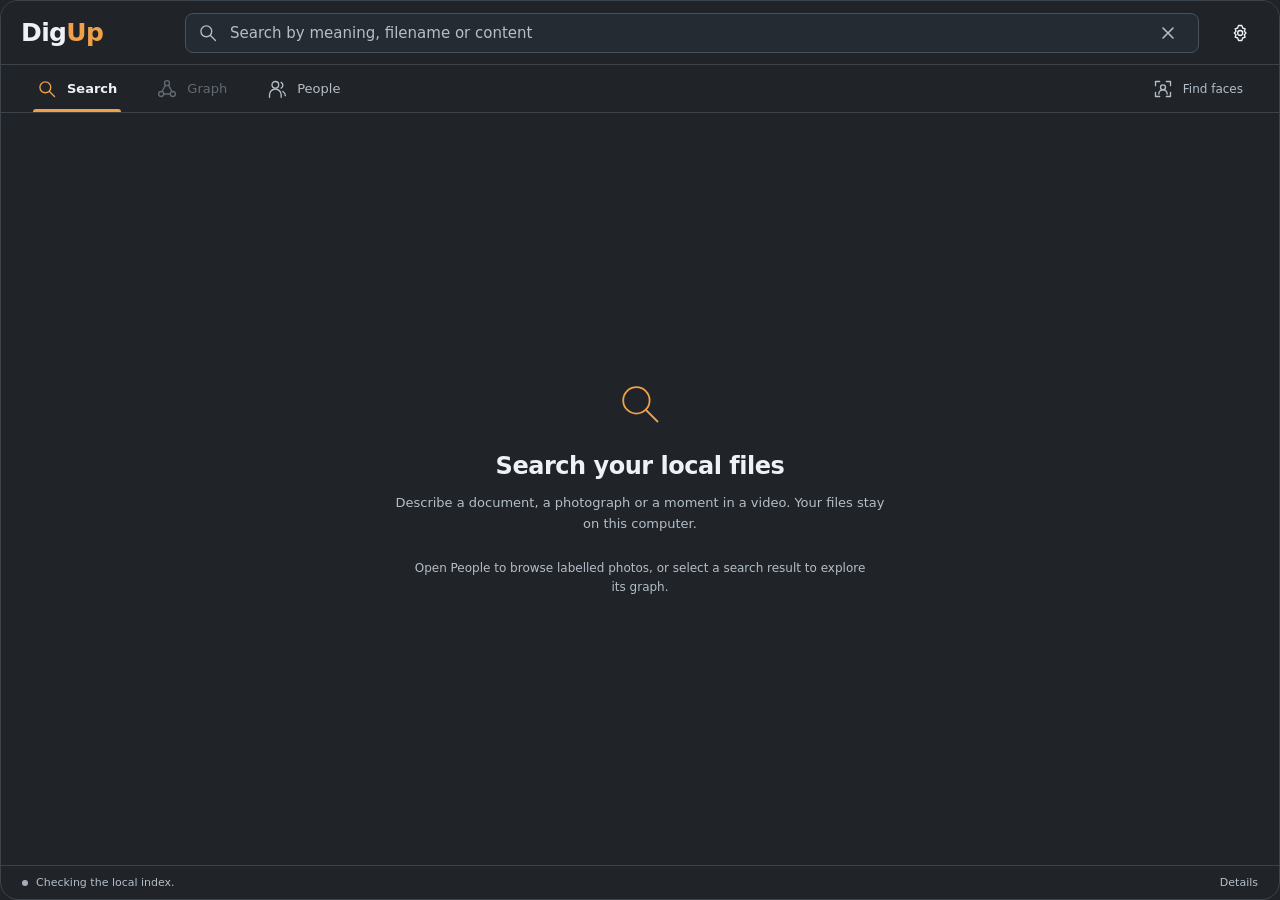
==== shell/ui/index.html @ 170f2e02 "Add People year rail and spacious shared media workspace" ====
<!doctype html>
<html lang="en">
<head>
  <meta charset="utf-8">
  <title>DigUp</title>
  <link rel="stylesheet" href="panel.css">
  <link rel="stylesheet" href="graph.css">
  <link rel="stylesheet" href="graph-investigation.css">
  <link rel="stylesheet" href="faces.css">
  <link rel="stylesheet" href="people.css">
  <link rel="stylesheet" href="workspace.css">
</head>
<body>
  <main id="panel" class="panel">
    <header class="field">
      <div class="app-brand" aria-label="DigUp"><span>Dig<span class="brand-accent">Up</span></span></div>
      <div class="search-field"><svg class="glass" viewBox="0 0 24 24" aria-hidden="true"><circle cx="10" cy="10" r="6.5"/><path d="m15 15 6 6"/></svg><input id="query" type="text" autocomplete="off" autocorrect="off" spellcheck="false" aria-label="Search" data-i18n-aria-label="Search" placeholder="Search by meaning, filename or content" data-i18n-placeholder="Search by meaning, filename or content"><button id="query-clear" type="button" class="icon-button" aria-label="Clear search" data-i18n-aria-label="Clear search"><svg viewBox="0 0 20 20" aria-hidden="true"><path d="m5 5 10 10M15 5 5 15"/></svg></button></div>
      <button id="settings-toggle" type="button" class="quiet-button icon-button" aria-label="Settings" data-i18n-aria-label="Settings" aria-expanded="false" aria-controls="workspace-drawer"><svg viewBox="0 0 24 24" aria-hidden="true"><path d="m9 3-1 3-3 1 1 3-2 2 2 2-1 3 3 1 1 3h4l1-3 3-1-1-3 2-2-2-2 1-3-3-1-1-3Z"/><circle cx="11" cy="12" r="3"/></svg></button>
    </header>
    <nav class="workspace-nav" aria-label="Workspace" data-i18n-aria-label="Workspace">
      <button id="search-toggle" type="button" aria-current="page"><svg viewBox="0 0 24 24" aria-hidden="true"><circle cx="10" cy="10" r="6.5"/><path d="m15 15 6 6"/></svg><span data-i18n="Search">Search</span></button>
      <button id="graph-toggle" type="button" aria-expanded="false" aria-controls="graph-view" disabled title="Select a search result to explore related files" data-i18n-title="Select a search result to explore related files"><svg viewBox="0 0 24 24" aria-hidden="true"><circle cx="12" cy="5" r="3"/><circle cx="5" cy="18" r="3"/><circle cx="19" cy="18" r="3"/><path d="m10 8-4 7m8-7 4 7M8 18h8"/></svg><span data-i18n="Graph">Graph</span></button>
      <button id="people-toggle" type="button" aria-expanded="false" aria-controls="people-view"><svg viewBox="0 0 24 24" aria-hidden="true"><circle cx="10" cy="7" r="4"/><path d="M3 22v-3a7 7 0 0 1 14 0v3M17 4a4 4 0 0 1 0 7m2 4a6 6 0 0 1 3 5"/></svg><span data-i18n="People">People</span><span id="people-pending-badge" class="people-pending-badge" hidden></span></button>
      <button id="faces-toggle" class="context-action" type="button" aria-expanded="false" aria-controls="faces-view"><svg viewBox="0 0 24 24" aria-hidden="true"><path d="M8 3H3v5m13-5h5v5M3 16v5h5m13-5v5h-5"/><circle cx="12" cy="10" r="3"/><path d="M7 18a5 5 0 0 1 10 0"/></svg><span data-i18n="Find faces">Find faces</span></button>
    </nav>
    <aside id="workspace-drawer" class="workspace-drawer" aria-labelledby="workspace-drawer-title" hidden>
      <div class="drawer-heading"><h2 id="workspace-drawer-title" data-i18n="Index and settings">Index and settings</h2><button id="drawer-close" type="button" class="quiet-button icon-button" aria-label="Close" data-i18n-aria-label="Close"><svg viewBox="0 0 20 20" aria-hidden="true"><path d="m5 5 10 10M15 5 5 15"/></svg></button></div>
      <div class="workspace-preferences"><label><span data-i18n="Language">Language</span><select class="language-select" aria-label="Language" data-i18n-aria-label="Language"><option value="en">English</option><option value="ru">Русский</option></select></label></div>
    <p id="language-error" class="language-error" role="alert"></p>
    <section id="index-status" class="index-status" aria-label="Indexing progress" data-i18n-aria-label="Indexing progress">
      <div class="index-heading" role="status" aria-live="polite" aria-atomic="true">
        <strong id="index-title" data-i18n="Starting indexing…">Starting indexing…</strong>
        <span id="index-count"></span>
      </div>
      <p id="index-detail" data-i18n="Checking the local index.">Checking the local index.</p>
      <progress id="index-progress" aria-label="Current indexing pass" data-i18n-aria-label="Current indexing pass" hidden></progress>
    </section>
    <section id="face-auto-status" class="face-auto-row" aria-label="Automatic face indexing" data-i18n-aria-label="Automatic face indexing">
      <label><input id="face-auto-enabled" type="checkbox"><span data-i18n="Auto-index faces">Auto-index faces</span></label><span id="face-auto-message" role="status" aria-live="polite" data-i18n="Checking the face index…">Checking the face index…</span><progress id="face-auto-progress" aria-label="Face indexing progress" data-i18n-aria-label="Face indexing progress" hidden></progress><button id="face-auto-open" type="button" class="quiet-button" data-i18n="Set up Faces">Set up Faces</button>
    </section>
    <section id="index-overview" class="index-overview" aria-label="Index overview" data-i18n-aria-label="Index overview" hidden>
      <div class="overview-heading"><h2 data-i18n="Your local index">Your local index</h2><button id="stats-refresh" class="quiet-button" type="button" data-i18n="Refresh">Refresh</button></div>
      <p id="stats-message" role="status" aria-live="polite" data-i18n="Loading index statistics…">Loading index statistics…</p>
      <dl id="stats-totals" class="stats-totals"></dl>
      <h3 data-i18n="Files by type">Files by type</h3>
      <table class="stats-table"><thead><tr><th data-i18n="Type">Type</th><th data-i18n="Searchable">Searchable</th><th data-i18n="Pending">Pending</th><th data-i18n="Issues">Issues</th></tr></thead><tbody id="stats-kinds"></tbody></table>
      <h3 data-i18n="Recently indexed">Recently indexed</h3>
      <p class="overview-note" data-i18n="Latest indexed files from your selected folders. No query or opening history is recorded.">Latest indexed files from your selected folders. No query or opening history is recorded.</p>
      <div id="stats-recent" class="stats-recent"></div>
      <p id="stats-stamp" class="overview-note"></p>
    </section>
    </aside>
    <section id="search-home" class="search-home"><svg viewBox="0 0 40 40" aria-hidden="true"><circle cx="17" cy="17" r="11"/><path d="m25 25 10 10"/></svg><h1 data-i18n="Search your local files">Search your local files</h1><p data-i18n="Describe a document, a photograph or a moment in a video. Your files stay on this computer.">Describe a document, a photograph or a moment in a video. Your files stay on this computer.</p><p class="home-hint" data-i18n="Open People to browse labelled photos, or select a search result to explore its graph.">Open People to browse labelled photos, or select a search result to explore its graph.</p></section>
    <section id="graph-view" class="graph-view" aria-label="Related files graph" data-i18n-aria-label="Related files graph" hidden>
      <div class="graph-toolbar"><h2 data-i18n="Related files">Related files</h2><p id="graph-status" role="status" aria-live="polite"></p>
        <form id="graph-search-form" class="graph-search-form" role="search"><label for="graph-omnibar" class="sr-only" data-i18n="Search this graph">Search this graph</label><input id="graph-omnibar" type="search" autocomplete="off" placeholder="Filename filter · Enter for semantic search" data-i18n-placeholder="Filename filter · Enter for semantic search"><button id="graph-search-submit" class="quiet-button icon-button" type="submit" aria-label="Semantic search" data-i18n-aria-label="Semantic search" title="Semantic search" data-i18n-title="Semantic search"><svg viewBox="0 0 20 20" aria-hidden="true"><circle cx="8" cy="8" r="5"/><path d="M12 12L17 17"/></svg></button></form>
        <button id="graph-back" class="quiet-button" type="button" data-i18n="Back to results">Back to results</button></div>
      <div class="graph-controls">
        <label class="graph-threshold"><span data-i18n="Minimum similarity">Minimum similarity</span><select id="graph-minimum"><option value="0.35" data-i18n="0.35 · Broader">0.35 · Broader</option><option value="0.55" data-i18n="0.55 · Balanced">0.55 · Balanced</option><option value="0.75" selected data-i18n="0.75 · Closer">0.75 · Closer</option></select></label>
        <div class="graph-navigation">
          <button id="graph-zoom-out" class="quiet-button icon-button" type="button" aria-label="Zoom out" data-i18n-aria-label="Zoom out"><svg viewBox="0 0 20 20" aria-hidden="true"><path d="M5 10H15"/></svg></button>
          <button id="graph-zoom-in" class="quiet-button icon-button" type="button" aria-label="Zoom in" data-i18n-aria-label="Zoom in"><svg viewBox="0 0 20 20" aria-hidden="true"><path d="M5 10H15 M10 5V15"/></svg></button>
          <button id="graph-center" class="quiet-button" type="button"><svg viewBox="0 0 20 20" aria-hidden="true"><circle cx="10" cy="10" r="5"/><path d="M10 2V6 M10 14V18 M2 10H6 M14 10H18"/></svg><span data-i18n="Center selected">Center selected</span></button>
          <button id="graph-refresh" class="quiet-button" type="button"><svg viewBox="0 0 20 20" aria-hidden="true"><path d="M16 8A6 6 0 1 0 16 13 M16 3V8H11"/></svg><span data-i18n="Refresh">Refresh</span></button>
          <button id="graph-inspector-toggle" class="quiet-button active" type="button" aria-controls="graph-inspector" aria-expanded="true"><svg viewBox="0 0 20 20" aria-hidden="true"><rect x="3" y="4" width="14" height="12" rx="2"/><path d="M11 4V16"/></svg><span data-i18n="Preview">Preview</span></button>
        </div>
      </div>
      <div class="graph-filterbar" role="group" aria-label="Link filters" data-i18n-aria-label="Link filters">
        <div class="graph-modality-chips"><button type="button" data-graph-modality="all" aria-pressed="true" data-i18n="All">All</button><button type="button" data-graph-modality="face" aria-pressed="false" disabled title="Face recognition is not available in this index" data-i18n-title="Face recognition is not available in this index" data-i18n="Faces">Faces</button><button type="button" data-graph-modality="visual" aria-pressed="false" data-i18n="Scene">Scene</button><button type="button" data-graph-modality="audio" aria-pressed="false" data-i18n="Audio">Audio</button><button type="button" data-graph-modality="ocr" aria-pressed="false" data-i18n="Text / OCR">Text / OCR</button><button type="button" data-graph-modality="metadata" aria-pressed="false" data-i18n="EXIF">EXIF</button></div>
        <label class="graph-check"><input id="graph-show-rejected" type="checkbox"><span data-i18n="Show rejected">Show rejected</span></label>
        <label class="graph-layout-control"><span data-i18n="Layout">Layout</span><select id="graph-layout"><option value="force" data-i18n="Force graph">Force graph</option><option value="timeline" data-i18n="Timeline">Timeline</option></select></label>
        <button id="graph-restore-hidden" class="quiet-button" type="button" hidden></button>
      </div>
      <div class="graph-feedback"><span id="graph-search-status" role="status"></span><span id="graph-analysis-message" role="status"></span><span id="graph-state-message" role="status"></span><button id="graph-retry-save" type="button" class="quiet-button" data-i18n="Retry save" hidden>Retry save</button></div>
      <div id="graph-path-tools" class="graph-path-tools" hidden><span id="graph-path-source"></span><label for="graph-path-target" data-i18n="Find shortest path to…">Find shortest path to…</label><select id="graph-path-target"></select><button id="graph-path-find" class="quiet-button" type="button" data-i18n="Find path">Find path</button><button id="graph-path-cancel" class="quiet-button" type="button" data-i18n="Clear path">Clear path</button><span id="graph-path-result" role="status"></span></div>
      <div class="graph-workspace">
        <div class="graph-stage">
          <p id="graph-timeline-legend" class="graph-timeline-legend" hidden></p>
          <svg id="graph-scene" class="graph-scene" tabindex="0" role="group" aria-label="File similarity graph. Drag background or use arrow keys to pan." data-i18n-aria-label="File similarity graph. Drag background or use arrow keys to pan."></svg>
          <details class="graph-minimap" open><summary><span data-i18n="Minimap">Minimap</span><svg viewBox="0 0 16 16" aria-hidden="true"><path d="M5 9L8 6L11 9"/></svg></summary>
            <svg id="graph-map" tabindex="0" role="group" aria-label="Minimap. Click to move the camera." data-i18n-aria-label="Minimap. Click to move the camera." preserveAspectRatio="xMidYMid meet"></svg>
            <div class="graph-zoom-control"><label for="graph-zoom" data-i18n="Zoom">Zoom</label><input id="graph-zoom" type="range" min="20" max="200" step="5" value="75"><output id="graph-zoom-value" for="graph-zoom">75%</output></div>
          </details>
        </div>
        <aside id="graph-inspector" class="graph-inspector" aria-label="Preview" data-i18n-aria-label="Preview">
          <div class="graph-inspector-heading"><h3 id="graph-inspector-heading" data-i18n="File inspector">File inspector</h3><button id="graph-inspector-close" class="quiet-button icon-button" type="button" aria-label="Close inspector" data-i18n-aria-label="Close inspector"><svg viewBox="0 0 20 20" aria-hidden="true"><path d="M5 5L15 15 M15 5L5 15"/></svg></button></div>
          <div id="graph-node-inspection">
          <div id="graph-preview" class="graph-preview"></div><div class="graph-detail"><h3 id="graph-title"></h3><p id="graph-path"></p><p id="graph-basis"></p>
            <div class="graph-actions"><button id="graph-similar" class="quiet-button" type="button" data-i18n="Find similar">Find similar</button><button id="graph-faces" class="quiet-button" type="button" data-i18n="Find faces">Find faces</button><button id="graph-expand" class="quiet-button" type="button" data-i18n="Expand links">Expand links</button><button id="graph-start-here" class="quiet-button" type="button" data-i18n="Start here">Start here</button><button id="graph-open" class="quiet-button" type="button" data-i18n="Open">Open</button><button id="graph-reveal" class="quiet-button" type="button" data-i18n="Show in Explorer">Show in Explorer</button></div>
            <div class="graph-evidence-heading"><h4 data-i18n="Indexed evidence">Indexed evidence</h4><button id="graph-hash" type="button" class="quiet-button" data-i18n="Compute SHA-256">Compute SHA-256</button></div><button id="graph-evidence-retry" type="button" class="quiet-button" data-i18n="Retry evidence" hidden>Retry evidence</button><dl id="graph-metadata" class="graph-metadata"></dl>
            <details id="graph-related-details" class="graph-related-details"><summary><span data-i18n="Connected files">Connected files</span><span id="graph-neighbor-count"></span></summary><div id="graph-neighbors" class="graph-neighbors" aria-label="Connected files" data-i18n-aria-label="Connected files"></div></details>
          </div>
          </div>
          <div id="graph-match-inspection" hidden><div id="graph-match-previews" class="graph-match-previews"></div><p id="graph-match-status" class="graph-match-status"></p><div id="graph-match-evidence" class="graph-match-evidence"></div><div class="graph-verification"><button id="graph-confirm" class="quiet-button" type="button" data-i18n="Confirm link">Confirm link</button><button id="graph-reject" class="quiet-button" type="button" data-i18n="False positive">False positive</button><button id="graph-unverify" class="quiet-button" type="button" data-i18n="Mark unverified">Mark unverified</button></div><p class="graph-verification-note" data-i18n="Verification is your local assessment, not an automated finding.">Verification is your local assessment, not an automated finding.</p>
          </div>
        </aside>
      </div>
      <p class="graph-note"><svg viewBox="0 0 20 20" aria-hidden="true"><circle cx="10" cy="10" r="7.5"/><path d="M10 9V14 M10 6V6.5"/></svg><span data-i18n="Links show similarity of indexed content, not a confirmed relationship. Positions show connections, not a measured distance. Only expanded neighborhoods are shown.">Links show similarity of indexed content, not a confirmed relationship. Positions show connections, not a measured distance. Only expanded neighborhoods are shown.</span></p>
    </section>
    <section id="faces-view" class="faces-view" aria-label="Face search" data-i18n-aria-label="Face search" hidden>
      <div class="faces-toolbar"><h2 data-i18n="Face search">Face search</h2><button id="face-refresh" class="quiet-button" type="button" data-i18n="Refresh">Refresh</button><button id="face-back" class="quiet-button" type="button" data-i18n="Back to results">Back to results</button></div>
      <section class="face-index" aria-label="Face indexing progress" data-i18n-aria-label="Face indexing progress">
        <div class="face-index-heading"><strong id="face-index-title" role="status" aria-live="polite" data-i18n="Checking the face index…">Checking the face index…</strong><span id="face-index-count"></span></div>
        <progress id="face-index-progress" aria-label="Face indexing progress" data-i18n-aria-label="Face indexing progress" hidden></progress>
        <p id="face-index-detail"></p>
        <div class="face-index-controls"><label for="face-device"><span data-i18n="Face processing">Face processing</span><select id="face-device"><option value="auto" data-i18n="Auto · GPU with CPU fallback">Auto · GPU with CPU fallback</option><option value="cpu" data-i18n="CPU">CPU</option><option value="gpu" data-i18n="GPU · CPU fallback">GPU · CPU fallback</option></select></label><button id="face-start" class="quiet-button" type="button" data-i18n="Index faces">Index faces</button><button id="face-cancel" class="quiet-button" type="button" data-i18n="Pause indexing" hidden>Pause indexing</button><p id="face-device-status"></p></div>
      </section>
      <div class="faces-workspace">
        <section class="face-source"><div class="face-source-heading"><h3 id="face-source-title" data-i18n="Choose a photo or video from search results">Choose a photo or video from search results</h3><span id="face-source-time"></span></div><div id="face-source-image" class="face-image-stage"></div><p id="face-file-message" class="face-selection-note" role="status" aria-live="polite"></p><section class="face-label-controls" aria-label="Face labels" data-i18n-aria-label="Face labels"><h3 data-i18n="Label selected face">Label selected face</h3><div class="face-label-form"><label class="sr-only" for="face-person" data-i18n="Person label">Person label</label><select id="face-person"><option value="" data-i18n="Choose person">Choose person</option></select><button id="face-assign-seed" type="button" class="quiet-button" data-i18n="Assign selected face">Assign selected face</button><form id="face-person-create" class="people-form"><label for="face-person-name"><span class="sr-only" data-i18n="New person name">New person name</span><input id="face-person-name" maxlength="120" placeholder="New person name" data-i18n-placeholder="New person name" autocomplete="off"></label><button type="submit" class="quiet-button" data-i18n="Create person">Create person</button></form></div><p id="face-person-status" role="status" aria-live="polite"></p></section><div id="face-choices" class="face-choices" role="group" aria-label="Choose a face" data-i18n-aria-label="Choose a face"></div><button id="face-file-more" class="quiet-button" type="button" data-i18n="Show more faces" hidden>Show more faces</button></section>
        <section class="face-results"><div class="face-results-heading"><h3 data-i18n="Face matches">Face matches</h3><label for="face-minimum"><span data-i18n="Minimum face cosine">Minimum face cosine</span><select id="face-minimum"><option value="0.363" data-i18n="0.363 · SFace baseline">0.363 · SFace baseline</option><option value="0.5" selected data-i18n="0.50 · Closer">0.50 · Closer</option><option value="0.65" data-i18n="0.65 · Stricter">0.65 · Stricter</option></select></label><button id="face-show-graph" class="quiet-button" type="button" data-i18n="Show in graph" disabled>Show in graph</button></div><p id="face-search-message" class="face-results-message" role="status" aria-live="polite" data-i18n="Select one face to find matching observations.">Select one face to find matching observations.</p><div id="face-label-undo" class="people-undo" hidden><span></span><button type="button" class="quiet-button" data-i18n="Undo">Undo</button></div><div class="face-bulk-tools"><button id="face-select-loaded" class="quiet-button" type="button" data-i18n="Select loaded">Select loaded</button><button id="face-select-all" class="quiet-button" type="button" data-i18n="All matches + source">All matches + source</button><button id="face-clear-selected" class="quiet-button" type="button" data-i18n="Clear selection">Clear selection</button><span id="face-selected-count"></span><button id="face-assign-matches" class="quiet-button" type="button" data-i18n="Assign selection">Assign selection</button><button id="face-reject-matches" class="quiet-button" type="button" data-i18n="Exclude for person">Exclude for person</button></div><div class="face-match-body"><div id="face-results-list" class="face-results-list" role="group" aria-label="Face matches" data-i18n-aria-label="Face matches"></div><div id="face-match-preview" class="face-match-preview"></div></div><button id="face-search-more" class="quiet-button face-load-more" type="button" data-i18n="Show more" hidden>Show more</button></section>
      </div>
      <div class="face-disclaimer"><svg viewBox="0 0 20 20" aria-hidden="true"><circle cx="10" cy="10" r="7.5"/><path d="M10 9V14 M10 6V6.5"/></svg><p data-i18n="Face matches are candidates, not proof of identity. YuNet + SFace runs locally. Video is sampled; brief appearances can be missed.">Face matches are candidates, not proof of identity. YuNet + SFace runs locally. Video is sampled; brief appearances can be missed.</p></div>
    </section>
    <section id="people-view" class="faces-view people-view" aria-label="People" data-i18n-aria-label="People" hidden>
      <div class="faces-toolbar"><h2 data-i18n="People">People</h2><p id="people-status" role="status" aria-live="polite"></p><button id="people-back" class="quiet-button" type="button" data-i18n="Back to results">Back to results</button></div>
      <p id="people-announcement" class="sr-only" role="status" aria-live="polite"></p><div id="people-undo" class="people-undo" hidden><span></span><button type="button" class="quiet-button" data-i18n="Undo">Undo</button></div>
      <div class="people-workspace"><aside class="people-directory"><label class="sr-only" for="people-filter" data-i18n="Filter people">Filter people</label><input id="people-filter" class="people-filter" type="search" placeholder="Filter people" data-i18n-placeholder="Filter people" autocomplete="off"><div id="people-list" class="people-list" role="group" aria-label="People" data-i18n-aria-label="People"></div><form id="people-create" class="people-form"><label for="people-new-name"><span data-i18n="New person name">New person name</span><input id="people-new-name" maxlength="120" autocomplete="off"></label><button class="quiet-button" type="submit" data-i18n="Create person">Create person</button></form></aside>
      <section class="people-detail"><div class="person-heading"><h3 id="person-title" data-i18n="Choose a person">Choose a person</h3><span id="person-album-count"></span><details id="people-info" class="people-info"><summary class="icon-button" aria-label="About labels and changes" data-i18n-aria-label="About labels and changes"><svg viewBox="0 0 20 20" aria-hidden="true"><circle cx="10" cy="10" r="7.5"/><path d="M10 9v5m0-8v.5"/></svg></summary><div><p data-i18n="Names are your local labels, not verified identities. New matches remain suggestions until you confirm them. Excluded observations are not suggested again for this person.">Names are your local labels, not verified identities. New matches remain suggestions until you confirm them. Excluded observations are not suggested again for this person.</p><p id="people-change-detail"></p></div></details><button id="people-refresh" class="quiet-button" type="button" data-i18n="Refresh">Refresh</button><button id="person-rename-toggle" type="button" class="quiet-button" data-i18n="Rename">Rename</button><form id="person-rename" class="people-form" hidden><label for="person-name"><span class="sr-only" data-i18n="Person name">Person name</span><input id="person-name" maxlength="120" autocomplete="off"></label><button type="submit" class="quiet-button" data-i18n="Save name">Save name</button><button id="person-rename-cancel" type="button" class="quiet-button" data-i18n="Cancel">Cancel</button></form></div>
      <div class="people-tabs" role="group" aria-label="Person observations" data-i18n-aria-label="Person observations"><button type="button" class="quiet-button" data-person-mode="gallery" aria-pressed="true" data-i18n="Gallery">Gallery</button><button type="button" class="quiet-button" data-person-mode="assigned" aria-pressed="false" data-i18n="Face annotations">Face annotations</button><button type="button" class="quiet-button" data-person-mode="suggestions" aria-pressed="false" data-i18n="Suggestions">Suggestions</button><button type="button" class="quiet-button" data-person-mode="rejected" aria-pressed="false" data-i18n="Excluded">Excluded</button><button type="button" class="quiet-button" data-person-mode="stale" aria-pressed="false" data-i18n="Needs review">Needs review</button></div>
      <div id="person-gallery-tools" class="people-gallery-tools" hidden>
        <section class="people-period" aria-label="Period" data-i18n-aria-label="Period"><div class="period-heading"><h4><span data-i18n="Period">Period</span>: <span id="person-period-label"></span></h4><div class="period-inputs"><label for="person-year-from"><span data-i18n="From year">From year</span><input id="person-year-from" type="number" min="1" max="9999" step="1" inputmode="numeric" placeholder="—" aria-describedby="person-period-hint person-period-error"></label><label for="person-year-through"><span data-i18n="Through year">Through year</span><input id="person-year-through" type="number" min="1" max="9999" step="1" inputmode="numeric" placeholder="—" aria-describedby="person-period-hint person-period-error"></label><button id="person-period-reset" class="quiet-button" type="button" data-i18n="Reset period">Reset period</button></div></div>
        <div id="person-year-rail" class="people-year-rail"><span class="year-rail-track"></span><input id="person-year-from-range" type="range" step="1" aria-label="From year" data-i18n-aria-label="From year"><input id="person-year-through-range" type="range" step="1" aria-label="Through year" data-i18n-aria-label="Through year"></div><div id="person-year-ticks" class="people-year-ticks" aria-hidden="true"></div><p id="person-period-hint" data-i18n="Capture date when available; otherwise file modification date.">Capture date when available; otherwise file modification date.</p><p id="person-period-error" role="alert"></p></section>
        <div class="gallery-filter-row"><div role="group" aria-label="Media type" data-i18n-aria-label="Media type"><button type="button" class="quiet-button" data-gallery-media="all" aria-pressed="true" data-i18n="All media">All media</button><button type="button" class="quiet-button" data-gallery-media="photo" aria-pressed="false" data-i18n="Photos">Photos</button><button type="button" class="quiet-button" data-gallery-media="video" aria-pressed="false" data-i18n="Videos">Videos</button></div><div id="gallery-count-slot"></div><label for="person-gallery-sort"><span class="sr-only" data-i18n="Date order">Date order</span><select id="person-gallery-sort"><option value="date_desc" data-i18n="Newest first">Newest first</option><option value="date_asc" data-i18n="Oldest first">Oldest first</option></select></label></div>
      </div>
      <p id="person-message" class="people-note" role="status" aria-live="polite"></p><div class="people-results"><div id="person-faces" class="people-face-list" role="group" aria-label="Person observations" data-i18n-aria-label="Person observations"></div><div id="person-preview" class="face-match-preview"></div></div><div class="people-face-actions"><button id="person-select-loaded" type="button" class="quiet-button" data-i18n="Select loaded">Select loaded</button><span id="person-selection-count"></span><button id="person-assign" type="button" class="quiet-button" data-i18n="Confirm selected">Confirm selected</button><button id="person-reject" type="button" class="quiet-button" data-i18n="Exclude for person">Exclude for person</button><button id="person-remove" type="button" class="quiet-button" data-i18n="Remove label">Remove label</button><button id="person-more" type="button" class="quiet-button" data-i18n="Show more" hidden>Show more</button></div>
      </section></div>
    </section>
    <dialog id="person-viewer" class="people-viewer" aria-labelledby="person-viewer-title">
      <header class="people-viewer-header"><div><h2 id="person-viewer-title"></h2><p id="person-viewer-count" role="status" aria-live="polite"></p></div><button id="person-viewer-open" class="quiet-button" type="button" data-i18n="Open">Open</button><button id="person-viewer-faces" class="quiet-button" type="button" data-i18n="Find faces">Find faces</button><button id="person-viewer-close" class="quiet-button" type="button" data-i18n="Close">Close</button></header>
      <div class="people-viewer-stage"><button id="person-viewer-previous" class="quiet-button" type="button" aria-label="Previous file" data-i18n-aria-label="Previous file"><svg viewBox="0 0 24 24" aria-hidden="true"><path d="m15 5-7 7 7 7"/></svg></button><div id="person-viewer-media"></div><button id="person-viewer-next" class="quiet-button" type="button" aria-label="Next file" data-i18n-aria-label="Next file"><svg viewBox="0 0 24 24" aria-hidden="true"><path d="m9 5 7 7-7 7"/></svg></button></div><p id="person-viewer-message" role="status" aria-live="polite"></p>
    </dialog>
    <section id="similar-context" class="similar-context" hidden><span id="similar-title"></span><button id="similar-back" class="quiet-button" type="button" data-i18n="Back to results">Back to results</button></section>
    <section id="body" class="body" hidden>
      <div class="results"><div id="list" class="list" role="listbox" aria-label="Results" data-i18n-aria-label="Results"></div>
        <div id="more-controls" class="more-controls" hidden><button id="load-more" type="button" data-i18n="Show more">Show more</button><span id="page-status" role="status" aria-live="polite"></span></div>
      </div>
      <div id="preview" class="preview" aria-live="polite"></div>
    </section>
    <footer id="footer" class="footer" hidden>
      <span id="summary" class="summary"></span>
      <span id="keys" class="keys"></span>
    </footer>
    <footer class="workspace-status" aria-label="Background tasks" data-i18n-aria-label="Background tasks"><button id="stats-toggle" type="button" aria-expanded="false" aria-controls="workspace-drawer"><span class="status-dot" aria-hidden="true"></span><span id="compact-index-status" data-i18n="Checking the local index.">Checking the local index.</span></button><button id="compact-face-open" type="button"><span id="compact-face-status"></span><progress id="compact-face-progress" aria-label="Face indexing progress" data-i18n-aria-label="Face indexing progress" hidden></progress></button><button id="compact-people-open" type="button"><span id="compact-suggestions"></span></button><button id="status-details" type="button" data-i18n="Details">Details</button></footer>
  </main>
  <script src="i18n.js"></script>
  <div id="graph-context" class="graph-context" role="menu" aria-label="File actions" data-i18n-aria-label="File actions" hidden></div>
  <script src="graph-state.js"></script>
  <script src="graph-tools.js"></script>
  <script src="graph.js"></script>
  <script src="face-state.js"></script>
  <script src="faces.js"></script>
  <script src="people-state.js"></script>
  <script src="people.js"></script>
  <script src="panel.js"></script>
</body>
</html>
---- shell/ui/panel.css ----
/* The search panel. Sizes and wording follow the Mac app's panel (Sources/DigUpApp/SearchPanelView.swift); the colors
   are DigUp's (moss and amber) over the system's light or dark. */

:root {
  --amber: #f2a22a;
  --ember: #d97b1a;
  --moss: #356652;
  --surface: #fbfbfb;
  --text: #1d1d1f;
  --secondary: #6e6e73;
  --tertiary: #a1a1a6;
  --line: rgba(0, 0, 0, 0.09);
  --selected: rgba(10, 132, 255, 0.2);
  --chip: rgba(0, 0, 0, 0.06);
  --mark: rgba(242, 162, 42, 0.28);
  --list-width: 330px;
  font-family: -apple-system, BlinkMacSystemFont, "Segoe UI Variable Text", "Segoe UI", system-ui, Ubuntu, Cantarell,
    "Noto Sans", sans-serif;
  font-size: 13px;
  color: var(--text);
}

@media (prefers-color-scheme: dark) {
  :root {
    --surface: #1f1f21;
    --text: #f2f2f7;
    --secondary: #a1a1a6;
    --tertiary: #6e6e73;
    --line: rgba(255, 255, 255, 0.1);
    --selected: rgba(10, 132, 255, 0.32);
    --chip: rgba(255, 255, 255, 0.09);
    --mark: rgba(242, 162, 42, 0.35);
  }
}

* { box-sizing: border-box; }
[hidden] { display: none !important; }

html, body {
  margin: 0;
  height: 100%;
  background: transparent;
  overflow: hidden;
  user-select: none;
  -webkit-user-select: none;
  cursor: default;
}

.panel {
  display: flex;
  flex-direction: column;
  height: 100vh;
  background: var(--surface);
  border-radius: 18px;
  border: 1px solid var(--line);
  overflow: hidden;
}

/* Windows clips the opaque surface once, with DWM or a DPI-scaled Windows 10 region. */
html.platform-windows, html.platform-windows body { background: var(--surface); }
.platform-windows .panel { border-radius: 8px; border: 0; }

/* The field */

.field {
  display: flex;
  align-items: center;
  gap: 11px;
  height: 56px;
  flex: none;
  padding: 0 18px;
}

.glass {
  width: 24px;
  height: 24px;
  flex: none;
  fill: none;
  stroke: var(--ember);
  stroke-width: 2.6;
  stroke-linecap: round;
}

#query {
  flex: 1;
  min-width: 0;
  border: 0;
  outline: 0;
  background: transparent;
  color: var(--text);
  font: inherit;
  font-size: 22px;
}

#query::placeholder { color: var(--secondary); }

.index-status { flex: none; height: 80px; padding: 9px 18px 10px; border-top: 1px solid var(--line); }
.index-heading { display: flex; align-items: baseline; justify-content: space-between; gap: 12px; }
.index-heading strong { font-size: 13px; font-weight: 600; }
#index-count { font-size: 12px; font-variant-numeric: tabular-nums; color: var(--secondary); }
#index-detail { margin: 4px 0 6px; font-size: 12px; line-height: 16px; color: var(--secondary); white-space: nowrap; overflow: hidden; text-overflow: ellipsis; }
#index-progress { display: block; width: 100%; height: 5px; border: 0; accent-color: var(--moss); }
#index-progress[hidden] { display: none; }
#index-progress::-webkit-progress-bar { background: var(--chip); border-radius: 3px; }
#index-progress::-webkit-progress-value { background: var(--moss); border-radius: 3px; }
.index-status[data-stage="error"] #index-title,
.index-status[data-stage="stopped"] #index-title { color: #a43c13; }
@media (prefers-color-scheme: dark) {
  .index-status[data-stage="error"] #index-title,
  .index-status[data-stage="stopped"] #index-title { color: #ffb083; }
  #index-progress { accent-color: #8ec3a7; }
  #index-progress::-webkit-progress-value { background: #8ec3a7; }
}

/* Results and preview */

.body {
  display: flex;
  flex: 1;
  min-height: 0;
  border-top: 1px solid var(--line);
}

.results {
  width: var(--list-width);
  flex: none;
  min-height: 0;
  display: flex;
  flex-direction: column;
  border-right: 1px solid var(--line);
}
.list {
  flex: 1;
  min-height: 0;
  overflow-y: auto;
  padding: 6px 8px 10px;
}

.quiet-button, .more-controls button, .stats-recent button {
  font: inherit; color: var(--text); background: var(--chip); border: 1px solid var(--line);
  border-radius: 6px; padding: 6px 10px; cursor: pointer;
}
button:hover { background-color: var(--selected); }
button:focus-visible, summary:focus-visible { outline: 2px solid var(--ember); outline-offset: 2px; }
button:disabled { opacity: 0.6; cursor: wait; }
.more-controls { flex: none; padding: 8px 10px; border-top: 1px solid var(--line); }
#page-status { display: block; margin-top: 6px; color: var(--secondary); font-size: 12px; }
.index-overview { flex: 1; min-height: 0; overflow: auto; padding: 14px 18px 20px; border-top: 1px solid var(--line); }
.overview-heading { display: flex; align-items: center; justify-content: space-between; gap: 12px; }
.overview-heading h2 { margin: 0; font-size: 18px; font-weight: 600; }
.index-overview h3 { margin: 20px 0 8px; font-size: 14px; }
#stats-message, .overview-note { color: var(--secondary); font-size: 12px; line-height: 1.5; }
.stats-totals { display: grid; grid-template-columns: minmax(0, 1fr) auto; gap: 5px 18px; margin: 14px 0; }
.stats-totals dt, .stats-totals dd { margin: 0; }
.stats-totals dd, .stats-table td { font-variant-numeric: tabular-nums; text-align: right; }
.stats-table { width: 100%; border-collapse: collapse; }
.stats-table th, .stats-table td { padding: 7px 0; border-bottom: 1px solid var(--line); }
.stats-table th { font-size: 12px; font-weight: 600; text-align: right; color: var(--secondary); }
.stats-table th:first-child { text-align: left; }
.stats-recent { display: grid; gap: 5px; }
.stats-recent button { text-align: left; overflow: hidden; text-overflow: ellipsis; white-space: nowrap; }
.overview-note { margin: 8px 0; }

.group-title {
  font-size: 10px;
  font-weight: 600;
  letter-spacing: 0.08em;
  text-transform: uppercase;
  color: var(--secondary);
  padding: 10px 10px 4px;
}

.row {
  display: flex;
  align-items: center;
  gap: 10px;
  padding: 5px 8px;
  border-radius: 8px;
  min-height: 46px;
}

.row.selected { background: var(--selected); }

.thumb {
  width: 36px;
  height: 36px;
  flex: none;
  border-radius: 6px;
  object-fit: cover;
  background: var(--chip);
}

.thumb.icon {
  display: grid;
  place-items: center;
  color: var(--secondary);
}

.thumb.icon svg { width: 20px; height: 20px; fill: none; stroke: currentColor; stroke-width: 1.6; }

.row-text { min-width: 0; flex: 1; }

.row-title {
  display: flex;
  align-items: center;
  gap: 6px;
  font-size: 13px;
  font-weight: 600;
}

.row-title .name { overflow: hidden; text-overflow: ellipsis; white-space: nowrap; }

.row-sub {
  font-size: 11px;
  color: var(--secondary);
  overflow: hidden;
  text-overflow: ellipsis;
  white-space: nowrap;
  margin-top: 2px;
}

.row-sub b, .passage b { color: var(--text); font-weight: 600; }

.badge {
  flex: none;
  font-size: 10px;
  font-weight: 600;
  font-variant-numeric: tabular-nums;
  padding: 1px 6px;
  border-radius: 99px;
  background: var(--chip);
  color: var(--secondary);
}

.weaker {
  display: flex;
  align-items: center;
  gap: 6px;
  height: 26px;
  padding: 0 10px;
  margin-top: 6px;
  border-radius: 8px;
  color: var(--secondary);
  font-size: 12px;
}

.weaker.selected { background: var(--selected); }
.weaker .chevron { transition: transform 0.12s; }
.weaker.open .chevron { transform: rotate(90deg); }

.preview {
  flex: 1;
  min-width: 0;
  display: flex;
  flex-direction: column;
  padding: 16px 16px 14px;
  overflow: hidden;
}

.picture {
  flex: 1;
  min-height: 0;
  display: flex;
  align-items: center;
  justify-content: center;
  position: relative;
}

.picture img, .picture video {
  max-width: 100%;
  max-height: 100%;
  border-radius: 8px;
  box-shadow: 0 1px 6px rgba(0, 0, 0, 0.18);
}

.moment {
  position: relative;
  max-width: 100%;
  max-height: 100%;
  display: flex;
}

.moment img { max-width: 100%; max-height: 100%; }

.play {
  position: absolute;
  inset: 0;
  margin: auto;
  width: 54px;
  height: 54px;
  border-radius: 50%;
  background: rgba(0, 0, 0, 0.42);
  border: 1.5px solid rgba(255, 255, 255, 0.7);
  display: grid;
  place-items: center;
  pointer-events: none;
}

.play svg { width: 22px; height: 22px; fill: white; margin-left: 4px; }

.at {
  position: absolute;
  left: 10px;
  bottom: 10px;
  font-size: 12px;
  font-weight: 600;
  font-variant-numeric: tabular-nums;
  color: white;
  padding: 2px 7px;
  border-radius: 6px;
  background: rgba(0, 0, 0, 0.45);
  pointer-events: none;
}

.passage {
  flex: 1;
  min-height: 0;
  overflow: hidden;
  font-size: 12.5px;
  line-height: 1.5;
  color: var(--secondary);
  white-space: pre-wrap;
  word-break: break-word;
  user-select: text;
  -webkit-user-select: text;
}

.passage.code { font-family: ui-monospace, "Cascadia Mono", Consolas, "DejaVu Sans Mono", monospace; font-size: 11.5px; }
.passage mark { background: var(--mark); color: var(--text); border-radius: 2px; }

.audio-picture {
  width: 100%;
  display: flex;
  flex-direction: column;
  align-items: center;
  gap: 14px;
  color: var(--secondary);
}

.audio-picture svg { width: 54px; height: 54px; fill: none; stroke: var(--moss); stroke-width: 1.4; }
.audio-picture audio { width: 90%; }

.facts { flex: none; margin-top: 14px; }
.facts .title { font-size: 15px; font-weight: 600; overflow: hidden; text-overflow: ellipsis; white-space: nowrap; }
.facts .line { font-size: 12px; color: var(--secondary); margin-top: 3px; overflow: hidden; text-overflow: ellipsis; white-space: nowrap; }

.reason {
  display: flex;
  align-items: center;
  gap: 8px;
  font-size: 12.5px;
  font-weight: 500;
  margin-top: 10px;
}

.reason svg { width: 16px; height: 16px; fill: none; stroke: var(--ember); stroke-width: 2; stroke-linecap: round; flex: none; }
.reason-text { margin: 4px 0 0 24px; font-size: 12px; color: var(--secondary); overflow: hidden; text-overflow: ellipsis; white-space: nowrap; }

.buttons { display: flex; gap: 8px; margin-top: 12px; }

.buttons button {
  font: inherit;
  font-size: 12.5px;
  color: var(--text);
  background: var(--chip);
  border: 0;
  border-radius: 7px;
  padding: 5px 12px;
}

.buttons button:active { filter: brightness(0.92); }

.message {
  flex: 1;
  display: flex;
  flex-direction: column;
  align-items: center;
  justify-content: center;
  gap: 6px;
  text-align: center;
  color: var(--secondary);
  padding: 0 40px;
}

.message strong { color: var(--text); font-size: 15px; }

/* The footer */

.footer {
  display: flex;
  align-items: center;
  justify-content: space-between;
  gap: 12px;
  height: 30px;
  flex: none;
  padding: 0 16px;
  font-size: 11px;
  border-top: 1px solid var(--line);
}

.summary { color: var(--secondary); white-space: nowrap; overflow: hidden; text-overflow: ellipsis; }
.keys { color: var(--secondary); white-space: pre; }

.buttons { flex-wrap: wrap; }
.language-select { font: inherit; font-size: 12px; color: var(--text); background: var(--surface); border: 1px solid var(--line); border-radius: 6px; padding: 6px 3px; max-width: 88px; }
.language-select:focus-visible, select:focus-visible { outline: 2px solid var(--ember); outline-offset: 2px; }
.language-error { margin: 0 18px; font-size: 12px; }
.language-error:empty { display: none; }
.similar-context { display: flex; align-items: center; justify-content: space-between; gap: 12px; padding: 6px 16px; border-top: 1px solid var(--line); }
#similar-title { overflow: hidden; text-overflow: ellipsis; white-space: nowrap; }
.preview-unavailable { color: var(--secondary); line-height: 1.5; }
html[lang="ru"] #query { font-size: 20px; }
::selection { background: var(--selected); color: var(--text); }
---- shell/ui/graph.css ----
/* Graph workspace. The user's pinned graphite, glass and amber/cyan reference is scoped to graph mode. */
html.graph-mode, html.graph-mode body { background: #202429; }
.panel.graph-active { --surface: #202429; --text: #eef2f6; --secondary: #b4bec8; --tertiary: #a4aeba; --line: #414952; --chip: #30363d; --selected: #3e5062; color: var(--text); }
.graph-view { color-scheme: dark; flex: 1; min-height: 0; display: flex; flex-direction: column; background: #202429; color: #eef2f6; border-top: 1px solid #3a424b; }
.graph-toolbar { display: flex; align-items: center; gap: 18px; padding: 10px 16px 0; flex: none; }
.graph-toolbar h2 { margin: 0; font-size: 16px; font-weight: 600; }
#graph-status { flex: 1; margin: 0; font-size: 12px; color: #b4bec8; overflow: hidden; text-overflow: ellipsis; white-space: nowrap; }
.graph-controls { display: flex; align-items: center; justify-content: space-between; gap: 12px; flex-wrap: wrap; padding: 10px 16px 12px; flex: none; }
.graph-navigation { display: flex; align-items: center; gap: 7px; flex-wrap: wrap; }
.graph-threshold { display: flex; align-items: center; gap: 10px; padding: 4px 6px 4px 10px; font-size: 12px; background: #30363dde; border: 1px solid #505962; border-radius: 8px; }
.graph-threshold select { font: inherit; background: #252a30; color: #f1f4f7; border: 0; border-radius: 4px; padding: 4px; }
.graph-view .quiet-button { display: inline-flex; align-items: center; justify-content: center; gap: 6px; min-height: 34px; color: #e1e7ee; background: #323940cc; border: 1px solid #505962; border-radius: 8px; font-size: 12px; padding: 6px 10px; backdrop-filter: blur(12px); }
.graph-view .quiet-button svg { width: 16px; height: 16px; fill: none; stroke: currentColor; stroke-width: 1.5; stroke-linecap: round; stroke-linejoin: round; flex: none; }
.graph-view .icon-button { width: 34px; padding: 6px; }
.graph-view .quiet-button:hover { background: #424c57; }
.graph-view .quiet-button.active { border-color: #899eb1; background: #3a4652; }
.graph-view button:focus-visible, .graph-view select:focus-visible, .graph-view summary:focus-visible, .graph-view input:focus-visible { outline: 2px solid #f0a048; outline-offset: 2px; }
.graph-workspace { display: flex; flex: 1; min-height: 0; border-top: 1px solid #3a424b; }
.graph-stage { flex: 1; position: relative; min-width: 0; min-height: 0; overflow: hidden; background: #202429; }
.graph-scene { width: 100%; height: 100%; display: block; touch-action: none; cursor: grab; outline-offset: -3px; }
.graph-scene:active { cursor: grabbing; }
.graph-node { cursor: pointer; }
.graph-node:focus { outline: none; }
.graph-node:focus-visible .graph-card { stroke: #ffc079; stroke-width: 3; }
.graph-node:hover .graph-card { stroke-opacity: 1; }
.graph-edge, .graph-score { pointer-events: none; }
.graph-score text { font-variant-numeric: tabular-nums; }
.graph-minimap { position: absolute; right: 16px; bottom: 16px; width: 190px; background: #282e35ed; border: 1px solid #56616d; border-radius: 9px; box-shadow: 0 7px 20px #00000040; backdrop-filter: blur(12px); }
.graph-minimap summary { display: flex; align-items: center; justify-content: space-between; padding: 6px 10px; color: #d7e0e9; font-size: 11px; cursor: pointer; list-style: none; }
.graph-minimap summary::-webkit-details-marker { display: none; }
.graph-minimap summary svg { height: 14px; width: 14px; stroke: #b2bfcc; fill: none; stroke-width: 1.5; }
.graph-minimap:not([open]) summary svg { transform: rotate(180deg); }
#graph-map { display: block; width: calc(100% - 16px); height: 105px; margin: 0 8px; border-radius: 3px; background: #1c2025; cursor: crosshair; touch-action: none; }
.graph-zoom-control { display: flex; align-items: center; gap: 8px; padding: 8px 10px; border-top: 1px solid #414b56; }
.graph-zoom-control label { position: absolute; width: 1px; height: 1px; overflow: hidden; clip-path: inset(50%); }
#graph-zoom { width: 100%; min-width: 0; height: 16px; margin: 0; accent-color: #e8a75d; cursor: pointer; }
#graph-zoom-value { flex: none; width: 36px; font-size: 11px; text-align: right; color: #dbe3ec; font-variant-numeric: tabular-nums; }
.graph-inspector { flex: none; width: 286px; min-width: 0; overflow-y: auto; padding: 16px; border-left: 1px solid #414952; background: #252b32; scrollbar-color: #687785 #252b32; scrollbar-width: thin; }
.graph-preview { display: flex; height: 200px; min-height: 100px; margin-bottom: 16px; overflow: auto; }
.graph-preview .picture { width: 100%; min-height: 0; }
.graph-preview .passage { overflow: auto; }
.graph-preview img, .graph-preview video { max-height: 200px; border-radius: 8px; box-shadow: none; }
.graph-detail { min-width: 0; }
.graph-detail h3 { font-size: 14px; font-weight: 600; margin: 0; overflow-wrap: anywhere; }
#graph-path { margin: 6px 0; color: #b4bec8; font-size: 11px; overflow: hidden; text-overflow: ellipsis; white-space: nowrap; user-select: text; }
#graph-basis { margin: 8px 0 14px; color: #b4bec8; font-size: 12px; line-height: 1.5; }
.graph-actions { display: flex; gap: 7px; flex-wrap: wrap; }
#graph-similar { border-color: #a37a49; background: #52402d; color: #f5d8af; }
.graph-neighbors { display: grid; gap: 6px; margin-top: 18px; }
.graph-neighbors button { font: inherit; color: #c9d4df; text-align: left; background: transparent; border: 0; border-radius: 5px; padding: 6px 0; overflow: hidden; text-overflow: ellipsis; white-space: nowrap; cursor: pointer; font-size: 12px; }
.graph-neighbors button:hover { color: #f1f5fa; background: #394550; }
.graph-neighbors p { color: #b4bec8; font-size: 12px; line-height: 1.5; }
.graph-note { display: flex; align-items: center; gap: 8px; flex: none; margin: 0; padding: 8px 16px; border-top: 1px solid #414952; color: #b4bec8; background: #252b32; font-size: 12px; line-height: 1.5; }
.graph-note svg { flex: none; width: 16px; height: 16px; fill: none; stroke: #b4bec8; stroke-width: 1.5; }
.graph-view ::selection { background: #785735; color: #fff4e7; }
@media (max-width: 1050px) { .graph-inspector { width: 250px; } .graph-toolbar { flex-wrap: wrap; gap: 8px; } #graph-status { min-width: 200px; } }
@media (max-height: 650px) { .graph-preview { height: 130px; } .graph-toolbar { padding-top: 6px; } .graph-controls { padding-block: 6px; } }
@media (prefers-reduced-motion: reduce) { .graph-view * { scroll-behavior: auto; } }
@media (forced-colors: active) { .graph-card, .graph-edge { stroke: CanvasText; } .graph-node-name, .graph-node-kind, .graph-score text { fill: CanvasText; } .graph-card { fill: Canvas; filter: none; } .graph-backdrop { fill: Canvas; } }
---- shell/ui/graph-investigation.css ----
/* The incumbent graphite visual system, extended for local evidence review. */
.sr-only { position: absolute; width: 1px; height: 1px; overflow: hidden; clip-path: inset(50%); }
.graph-toolbar { gap: 12px; }
.graph-search-form { display: flex; align-items: center; flex: 0 1 360px; min-width: 180px; gap: 5px; border: 1px solid #505962; border-radius: 8px; background: #252b32; padding-left: 10px; }
#graph-omnibar { width: 100%; min-width: 0; color: #eef2f6; background: transparent; border: 0; padding: 7px 0; font: inherit; font-size: 12px; caret-color: #f0a048; }
#graph-omnibar::placeholder { color: #aebbc8; }
.graph-search-form:focus-within { outline: 2px solid #f0a048; outline-offset: 2px; }
#graph-omnibar:focus-visible { outline: none; }
.graph-search-form .quiet-button { border: 0; background: transparent; }
.graph-filterbar { display: flex; align-items: center; flex-wrap: wrap; gap: 12px 18px; padding: 0 16px 8px; flex: none; }
.graph-modality-chips { display: flex; gap: 5px; align-items: center; flex-wrap: wrap; }
.graph-modality-chips button { border: 1px solid #505962; border-radius: 16px; color: #bfcbd6; background: #293039; padding: 5px 10px; font: inherit; font-size: 11px; cursor: pointer; }
.graph-modality-chips button[aria-pressed="true"] { color: #f3d6b3; background: #483827; border-color: #d29b5d; }
.graph-modality-chips button:hover:not(:disabled) { background: #424c57; color: #f1f4f7; }
.graph-view button:disabled { opacity: .45; cursor: default; }
.graph-check, .graph-layout-control { display: flex; align-items: center; gap: 7px; font-size: 11px; color: #c1cbd6; white-space: nowrap; }
.graph-check input { accent-color: #e8a75d; width: 14px; height: 14px; margin: 0; }
.graph-layout-control select, .graph-path-tools select { font: inherit; color: #eef2f6; background: #30363d; border: 1px solid #505962; border-radius: 6px; padding: 5px 6px; max-width: 250px; }
.graph-feedback { display: flex; flex-wrap: wrap; gap: 4px 14px; padding: 0 16px 7px; color: #b4bec8; font-size: 11px; min-height: 21px; flex: none; }
#graph-state-message { margin-left: auto; }
#graph-state-message.error, #graph-analysis-message { color: #edc79a; }
.graph-path-tools { display: flex; gap: 8px; flex-wrap: wrap; align-items: center; padding: 8px 16px; background: #293139; font-size: 11px; flex: none; }
#graph-path-source { font-weight: 600; max-width: 220px; overflow: hidden; text-overflow: ellipsis; white-space: nowrap; }
#graph-path-result { color: #d9c4a8; }
.graph-workspace { position: relative; }
.graph-stage { width: 100%; }
.graph-inspector { position: absolute; right: 0; top: 0; bottom: 0; z-index: 4; width: 360px; padding: 14px; background: #252b32ed; backdrop-filter: blur(12px); }
.graph-inspector-heading { display: flex; align-items: center; gap: 12px; margin-bottom: 12px; }
.graph-inspector-heading h3 { flex: 1; margin: 0; font-size: 14px; font-weight: 600; }
.graph-preview { height: 180px; margin-bottom: 12px; }
.graph-preview img, .graph-preview video { max-height: 180px; }
.graph-detail h4 { font-size: 12px; font-weight: 600; margin: 24px 0 10px; }
.graph-evidence-heading { display: flex; align-items: center; gap: 10px; margin: 20px 0 12px; }
.graph-evidence-heading h4 { flex: 1; margin: 0; }
.graph-evidence-heading .quiet-button { font-size: 11px; min-height: 30px; padding: 4px 7px; }
.graph-related-details { margin-top: 20px; border-top: 1px solid #414952; padding-top: 12px; }
.graph-related-details summary { color: #d3dde6; font-size: 12px; cursor: pointer; }
#graph-neighbor-count { margin-left: 8px; color: #b4bec8; font-variant-numeric: tabular-nums; }
#graph-evidence-retry { margin-bottom: 12px; }
.graph-metadata { display: grid; grid-template-columns: 100px minmax(0, 1fr); gap: 9px 12px; margin: 0 0 14px; font-size: 11px; line-height: 1.5; }
.graph-metadata dt { color: #b4bec8; }
.graph-metadata dd { margin: 0; min-width: 0; overflow-wrap: anywhere; user-select: text; white-space: pre-wrap; }
.graph-neighbors { margin-top: 14px; gap: 2px; }
.graph-minimap { width: 160px; }
.has-inspector .graph-minimap { right: 376px; }
.graph-timeline-legend { position: absolute; top: 10px; left: 16px; max-width: calc(100% - 32px); z-index: 2; margin: 0; padding: 6px 9px; border-radius: 6px; background: #252b32ee; color: #c2ccd7; font-size: 11px; pointer-events: none; }
.has-inspector .graph-timeline-legend { max-width: calc(100% - 392px); }
.graph-connection { cursor: pointer; }
.graph-connection:focus { outline: none; }
.graph-connection:focus-visible .graph-score rect { stroke: #ffc079; stroke-width: 3; }
.graph-edge-hit { pointer-events: stroke; }
.graph-score { pointer-events: all; cursor: pointer; }
.graph-score text { pointer-events: none; }
.graph-node-tool { cursor: pointer; }
.graph-node-tool:hover rect, .graph-node-tool:focus-visible rect { stroke: #f0a048; stroke-width: 1.5; }
.graph-node-tool:focus { outline: none; }
.graph-match-previews { display: grid; grid-template-columns: repeat(2, minmax(0, 1fr)); gap: 10px; margin-bottom: 16px; }
.graph-match-previews section { min-width: 0; }
.graph-match-previews .picture { height: 125px; min-height: 0; width: 100%; }
.graph-match-previews img, .graph-match-previews video { max-height: 125px; width: 100%; object-fit: contain; border-radius: 6px; box-shadow: none; }
.graph-match-previews .passage { max-height: 125px; overflow: auto; font-size: 11px; }
.graph-match-previews h4 { font-size: 11px; line-height: 1.5; margin: 7px 0 0; overflow-wrap: anywhere; font-weight: 500; }
.graph-match-status { color: #f0cb9d; font-size: 12px; }
.graph-match-evidence { color: #b4bec8; font-size: 11px; line-height: 1.55; }
.graph-match-evidence > section { padding: 13px 0; border-bottom: 1px solid #414952; }
.graph-match-evidence h4 { margin: 0 0 6px; color: #e1e7ee; font-size: 12px; font-weight: 600; }
.graph-match-evidence p { margin: 0 0 8px; }
.graph-match-evidence button { margin: 2px 6px 2px 0; }
.graph-verification { display: flex; gap: 7px; flex-wrap: wrap; margin-top: 18px; }
#graph-confirm { border-color: #628c73; color: #b8e5ca; background: #2c4236; }
#graph-reject { border-color: #a37572; color: #f0cfcd; background: #483334; }
.graph-verification-note { font-size: 11px; line-height: 1.5; color: #b4bec8; }
.graph-context { position: fixed; z-index: 100; width: 250px; padding: 6px; border: 1px solid #596571; border-radius: 10px; background: #2a3139f5; color: #edf2f7; box-shadow: 0 9px 28px #00000055; backdrop-filter: blur(12px); }
.graph-context button { width: 100%; padding: 8px 10px; text-align: left; border: 0; border-radius: 5px; background: transparent; color: inherit; font: inherit; font-size: 12px; cursor: pointer; }
.graph-context button:hover:not(:disabled), .graph-context button:focus-visible { background: #42505e; outline: 2px solid #f0a048; outline-offset: -2px; }
.graph-context button:disabled { opacity: .4; cursor: default; }
.graph-context p { font-size: 11px; margin: 6px 10px 3px; color: #b4bec8; }
@media (max-width: 1050px) { .graph-inspector { width: 360px; } .graph-toolbar { flex-wrap: wrap; } .graph-search-form { flex-grow: 1; } }
@media (max-width: 700px) { .graph-inspector { width: min(360px, calc(100% - 24px)); } .has-inspector .graph-minimap { right: 16px; visibility: hidden; } .graph-controls { gap: 7px; } .graph-filterbar { gap: 8px; } }
@media (forced-colors: active) { .graph-score rect { fill: Canvas; stroke: CanvasText; } .graph-node-tool rect { fill: Canvas; } .graph-node-tool path { stroke: CanvasText; } }
---- shell/ui/faces.css ----
/* An investigation workspace within the existing graphite search/graph shell. */
.face-auto-row { height: 44px; flex: none; display: flex; align-items: center; gap: 10px; padding: 5px 18px; border-top: 1px solid var(--line); background: var(--surface); color: var(--text); font-size: 12px; }
.face-auto-row label { display: flex; align-items: center; gap: 6px; flex: none; cursor: pointer; }
.face-auto-row input { accent-color: var(--amber); }
#face-auto-message { flex: 1; min-width: 0; white-space: nowrap; overflow: hidden; text-overflow: ellipsis; color: var(--secondary); font-variant-numeric: tabular-nums; }
#face-auto-message.face-error { color: #ad3930; }
.graph-active #face-auto-message.face-error, .faces-active #face-auto-message.face-error, .people-active #face-auto-message.face-error { color: #f0cfcd; }
@media (prefers-color-scheme: dark) { #face-auto-message.face-error { color: #f0cfcd; } }
.face-auto-row progress { width: 80px; height: 5px; accent-color: var(--amber); flex: none; }
.face-auto-row .quiet-button { flex: none; white-space: nowrap; font-size: 12px; padding: 5px 8px; }
.face-auto-row :focus-visible { outline: 2px solid var(--amber); outline-offset: 2px; }
.people-pending-badge { display: inline-block; margin-left: 5px; font-size: 10px; font-variant-numeric: tabular-nums; padding: 1px 5px; border-radius: 8px; background: var(--selected); color: var(--text); }
html.faces-mode, html.faces-mode body { background: #202429; }
.faces-active { --surface: #202429; --text: #eef2f6; --secondary: #b4bec8; --tertiary: #a4aeba; --line: #414952; --chip: #30363d; --selected: #3e5062; background: #202429; color: #eef2f6; }
.faces-active .field, .faces-active .index-status { background: #252b32; border-color: #414952; }
.faces-view { color-scheme: dark; flex: 1; min-height: 0; display: flex; flex-direction: column; color: #eef2f6; background: #202429; }
.faces-view :is(.face-source, .face-results-list, .face-match-preview, .face-match-body) { scrollbar-color: #687785 #252b32; scrollbar-width: thin; }
.faces-view :is(.face-source, .face-results-list, .face-match-preview, .face-match-body):hover { scrollbar-color: #8999a8 #252b32; }
.faces-view ::-webkit-scrollbar { width: 10px; height: 10px; }
.faces-view ::-webkit-scrollbar-track, .faces-view ::-webkit-scrollbar-corner { background: #252b32; }
.faces-view ::-webkit-scrollbar-thumb { background: #687785; border: 2px solid #252b32; border-radius: 8px; }
.faces-view ::-webkit-scrollbar-thumb:hover { background: #8999a8; }
.faces-view button, .faces-view select { font: inherit; }
.faces-view .quiet-button, .faces-view select { color: #e1e7ee; background: #323940; border: 1px solid #505962; border-radius: 8px; padding: 6px 10px; }
.faces-view button:hover:not(:disabled), .faces-view select:hover { background: #424c57; }
.faces-view button:disabled, .faces-view select:disabled { opacity: .48; cursor: default; }
.faces-view :focus-visible { outline: 2px solid #f0a048; outline-offset: 3px; }
.faces-view h2, .faces-view h3, .faces-view p { margin: 0; }
.faces-view h2 { font-size: 16px; font-weight: 600; }
.faces-view h3 { font-size: 13px; font-weight: 600; }
.faces-view p { font-size: 12px; line-height: 1.5; color: #b4bec8; }
.faces-toolbar { display: flex; gap: 10px; align-items: center; padding: 12px 18px; border-bottom: 1px solid #414952; flex: none; }
.faces-toolbar h2 { margin-right: auto; }
.face-index { padding: 12px 18px; border-bottom: 1px solid #414952; flex: none; background: #252b32; }
.face-index-heading { display: flex; align-items: baseline; justify-content: space-between; gap: 16px; }
.face-index-heading strong { font-size: 13px; }
.face-index-heading span { font-size: 12px; color: #b4bec8; font-variant-numeric: tabular-nums; }
.face-index-controls { display: flex; gap: 8px; align-items: center; flex-wrap: wrap; margin-top: 8px; }
.face-index-controls label { display: flex; align-items: center; gap: 7px; font-size: 12px; color: #b4bec8; }
.face-index-controls p { margin-left: auto; font-variant-numeric: tabular-nums; }
.face-index progress { display: block; width: 100%; height: 5px; margin: 9px 0; accent-color: #f0a048; }
.face-index .face-error, .faces-view .face-error { color: #f0cfcd; }
.faces-workspace { display: grid; grid-template-columns: minmax(310px, .86fr) minmax(370px, 1.14fr); flex: 1; min-height: 0; }
.face-source { min-width: 0; min-height: 0; overflow-y: auto; padding: 16px 18px 24px; border-right: 1px solid #414952; }
.face-source-heading { display: flex; justify-content: space-between; align-items: baseline; gap: 10px; margin-bottom: 10px; }
.face-source-heading h3 { overflow: hidden; text-overflow: ellipsis; white-space: nowrap; }
.face-source-heading span { color: #b4bec8; font-size: 11px; flex: none; font-variant-numeric: tabular-nums; }
.face-image-stage { display: grid; place-items: center; min-height: 150px; background: #181c21; border-radius: 10px; overflow: hidden; }
.face-image-content { position: relative; max-width: 100%; line-height: 0; }
.face-image-content > img { display: block; width: auto; height: auto; max-width: 100%; max-height: 290px; }
.face-box { position: absolute; display: block; min-width: 0; min-height: 0; margin: 0; padding: 0; border: 2px solid #77acc5; background: #77acc50a; border-radius: 3px; cursor: pointer; }
.face-box:hover, .face-box[aria-pressed="true"] { border-color: #f0a048; background: #f0a04814; }
.face-box span { position: absolute; top: -20px; left: -2px; font-size: 11px; line-height: 17px; min-width: 20px; padding: 0 3px; color: #202429; background: #77acc5; border-radius: 3px 3px 0 0; }
.face-box[aria-pressed="true"] span { background: #f0a048; }
.face-selection-note { margin: 10px 0 !important; }
.face-choices { display: grid; grid-template-columns: repeat(auto-fill, minmax(78px, 1fr)); gap: 8px; }
.face-choice { display: flex; flex-direction: column; align-items: center; justify-content: flex-start; padding: 5px; gap: 5px; min-width: 0; color: #e1e7ee; background: #2b3036; border: 1px solid #505962; border-radius: 8px; cursor: pointer; }
.face-choice[aria-pressed="true"] { border-color: #f0a048; background: #483827; color: #f5d8af; }
.face-crop { display: block; width: 62px; height: 62px; flex: none; background-color: #181c21; background-repeat: no-repeat; border-radius: 5px; }
.face-choice span { font-size: 11px; font-variant-numeric: tabular-nums; }
.face-source > .quiet-button { margin-top: 10px; }
.face-results { min-width: 0; min-height: 0; display: flex; flex-direction: column; }
.face-results-heading { display: flex; flex-wrap: wrap; align-items: center; justify-content: space-between; gap: 8px; padding: 14px 18px 10px; }
.face-results-heading label { display: flex; gap: 6px; align-items: center; color: #b4bec8; font-size: 12px; }
.face-results-message { padding: 0 18px 10px; min-height: 28px; }
.face-match-body { display: grid; grid-template-columns: minmax(160px, .8fr) minmax(200px, 1fr); flex: 1; min-height: 0; }
.face-results-list { overflow-y: auto; min-height: 0; padding: 0 8px 14px 12px; }
.face-result { display: flex; width: 100%; align-items: center; gap: 9px; padding: 9px 6px; border: 1px solid transparent; border-radius: 8px; color: #eef2f6; text-align: left; background: transparent; cursor: pointer; }
.face-result[aria-pressed="true"] { background: #293b47; border-color: #77acc5; }
.face-result .face-crop { width: 45px; height: 45px; }
.face-result-text { min-width: 0; display: flex; flex-direction: column; gap: 4px; }
.face-result-text strong { font-size: 12px; font-weight: 500; text-overflow: ellipsis; white-space: nowrap; overflow: hidden; }
.face-result-text span { color: #b4bec8; font-size: 11px; font-variant-numeric: tabular-nums; }
.face-match-preview { overflow-y: auto; min-width: 0; padding: 0 18px 16px 10px; }
.face-match-preview .picture { min-height: 130px; max-height: 240px; }
.face-match-preview .picture img, .face-match-preview .picture video { max-height: 240px; }
.face-match-preview h3 { margin-top: 10px; overflow-wrap: anywhere; }
.face-match-preview p { margin-top: 6px; overflow-wrap: anywhere; }
.face-match-preview .graph-actions { margin-top: 10px; }
.face-load-more { margin: 6px 18px 12px; flex: none; align-self: flex-start; }
.face-disclaimer { display: flex; gap: 9px; align-items: flex-start; border-top: 1px solid #414952; padding: 9px 18px; flex: none; }
.face-disclaimer svg { flex: none; width: 16px; height: 16px; margin-top: 1px; fill: none; stroke: #b4bec8; stroke-width: 1.5; }
.face-disclaimer p { font-size: 11px; }
@media (max-width: 940px) {
  .faces-workspace { grid-template-columns: minmax(260px, .8fr) minmax(310px, 1fr); }
  .face-match-body { grid-template-columns: 1fr; overflow-y: auto; }
  .face-results-list { max-height: 200px; flex: none; }
  .face-match-preview { overflow: visible; }
  .face-image-content > img { max-height: 230px; }
}
@media (forced-colors: active) {
  .face-box, .face-choice[aria-pressed="true"], .face-result[aria-pressed="true"] { border-color: Highlight; }
  .faces-view { color-scheme: normal; }
  .faces-view :is(.face-source, .face-results-list, .face-match-preview, .face-match-body), .faces-view :is(.face-source, .face-results-list, .face-match-preview, .face-match-body):hover { scrollbar-color: auto; scrollbar-width: auto; }
  .faces-view ::-webkit-scrollbar-track, .faces-view ::-webkit-scrollbar-corner { background: Canvas; }
  .faces-view ::-webkit-scrollbar-thumb { background: ButtonText; border-color: Canvas; }
  .faces-view ::-webkit-scrollbar-thumb:hover { background: Highlight; }
}
---- shell/ui/people.css ----
.people-active { --surface: #202429; --text: #eef2f6; --secondary: #b4bec8; --tertiary: #a4aeba; --line: #414952; --chip: #30363d; --selected: #3e5062; color: var(--text); }
html.people-mode, html.people-mode body { background: #202429; }
.people-view > .faces-toolbar { flex-wrap: wrap; }
.people-view > .faces-toolbar h2 { margin-right: 0; }
#people-status { flex: 1 1 200px; min-width: 0; overflow-wrap: anywhere; }
.people-view > .faces-toolbar > button { flex: none; }
.people-workspace { flex: 1; min-height: 0; display: grid; grid-template-columns: 250px minmax(0, 1fr); }
.people-directory { display: flex; flex-direction: column; min-height: 0; padding: 14px 12px; border-right: 1px solid #414952; }
.people-filter, .people-form input, .face-label-controls input { width: 100%; min-width: 0; color: #eef2f6; background: #252b32; font: inherit; border: 1px solid #505962; border-radius: 8px; padding: 8px 10px; caret-color: #f0a048; }
.people-filter::placeholder, .people-form input::placeholder, .face-label-controls input::placeholder { color: #b4bec8; }
.people-list { flex: 1; min-height: 0; overflow-y: auto; margin: 12px 0; }
.people-list button { display: flex; width: 100%; gap: 9px; align-items: center; text-align: left; padding: 10px 8px; border: 1px solid transparent; border-radius: 8px; background: transparent; color: #eef2f6; cursor: pointer; }
.people-list button[aria-pressed="true"] { background: #293b47; border-color: #77acc5; }
.people-list svg { width: 24px; height: 24px; flex: none; stroke: #b4bec8; fill: none; stroke-width: 1.4; }
.people-list button > span { display: grid; min-width: 0; gap: 4px; }
.people-list strong { font-size: 13px; overflow-wrap: anywhere; font-weight: 500; }
.people-list small { color: #b4bec8; font-size: 11px; }
.people-form { display: flex; gap: 7px; align-items: center; flex-wrap: wrap; }
.people-form label { display: grid; gap: 6px; font-size: 12px; flex: 1; min-width: 130px; }
.people-directory .people-form { padding-top: 12px; border-top: 1px solid #414952; }
.people-detail { display: flex; flex-direction: column; min-width: 0; min-height: 0; }
.person-heading { display: flex; align-items: center; gap: 10px; padding: 14px 18px 10px; flex-wrap: wrap; }
.person-heading h3 { font-size: 16px; margin-right: auto; overflow-wrap: anywhere; }
.person-heading .people-form { width: 100%; }
.people-tabs { display: flex; gap: 7px; flex-wrap: wrap; padding: 0 18px 10px; }
.people-tabs button[aria-pressed="true"] { background: #3a4652; border-color: #899eb1; }
.people-note { margin: 0 !important; padding: 0 18px 12px; }
.people-results { display: grid; grid-template-columns: minmax(250px, 1fr) 310px; flex: 1; min-height: 0; }
.people-face-list { min-height: 0; overflow-y: auto; padding: 0 12px 14px; }
.people-face-row { display: flex; align-items: center; gap: 8px; padding: 3px 0; content-visibility: auto; contain-intrinsic-size: auto 66px; }
.people-face-row .face-result { flex: 1; min-width: 0; }
.people-face-row .face-result[aria-pressed="true"] { border-color: #77acc5; }
.people-face-actions { display: flex; gap: 7px; flex-wrap: wrap; padding: 10px 18px; border-top: 1px solid #414952; }
.people-face-actions span { flex: 1; min-width: 160px; align-self: center; color: #b4bec8; font-size: 12px; }
.people-undo { display: flex; align-items: center; flex-wrap: wrap; gap: 10px; padding: 9px 18px; background: #293b47; color: #e1e7ee; border-bottom: 1px solid #505962; font-size: 12px; flex: none; }
.people-undo span { flex: 1 1 250px; min-width: 0; overflow-wrap: anywhere; line-height: 1.5; }
.people-undo button { flex: none; }
.face-label-controls { padding: 10px 0 12px; margin: 10px 0 12px; border-top: 1px solid #414952; border-bottom: 1px solid #414952; }
.face-label-controls h3 { margin-bottom: 8px; }
.face-label-form { display: flex; flex-wrap: wrap; gap: 7px; }
.face-label-form select { flex: 1; min-width: 160px; max-width: 100%; }
.face-label-form .people-form { width: 100%; }
.face-label-controls p { margin-top: 7px; font-size: 11px; }
.face-bulk-tools { padding: 0 18px 10px; display: flex; align-items: center; flex-wrap: wrap; gap: 7px; }
.face-bulk-tools span { color: #b4bec8; font-size: 11px; flex: 1; min-width: 130px; }
.face-result-line { display: flex; align-items: center; gap: 5px; }
.face-result-line .face-result { flex: 1; min-width: 0; }
.face-result-line input, .people-face-row > input { flex: none; width: 15px; height: 15px; accent-color: #77acc5; }
.people-view :is(.people-list, .people-face-list) { scrollbar-color: #687785 #252b32; scrollbar-width: thin; }
.people-view :is(.people-list, .people-face-list):hover { scrollbar-color: #8999a8 #252b32; }
.people-view .people-face-list .face-result-text strong { max-width: 100%; }
.people-results-gallery { display: flex; }
.people-gallery-tools { display: flex; flex-wrap: wrap; align-items: center; justify-content: space-between; gap: 10px 16px; padding: 0 18px 12px; }
.people-gallery-tools label, .people-gallery-tools [role="group"] { display: flex; align-items: center; gap: 7px; flex-wrap: wrap; }
.people-gallery-tools label { color: #b4bec8; font-size: 12px; }
.people-gallery-tools select { color-scheme: dark; color: #eef2f6; background: #252b32; border: 1px solid #505962; border-radius: 8px; font: inherit; padding: 7px 10px; }
.people-gallery-tools button[aria-pressed="true"] { background: #293b47; border-color: #77acc5; }
.people-gallery-tools select:disabled { opacity: .5; }
.people-tile-date { font-variant-numeric: tabular-nums; }
.people-results-gallery .people-gallery { flex: 1; max-height: none; }
.people-gallery { display: grid; grid-template-columns: repeat(auto-fill, minmax(180px, 1fr)); grid-auto-rows: max-content; gap: 16px; padding: 4px 18px 18px; align-content: start; }
.people-tile { display: flex; flex-direction: column; min-width: 0; padding: 0; color: #eef2f6; background: transparent; border: 1px solid #414952; border-radius: 8px; overflow: hidden; text-align: left; cursor: pointer; }
.people-tile:hover { border-color: #8999a8; background: #252b32; }
.people-tile-media { display: flex; align-items: center; justify-content: center; width: 100%; aspect-ratio: 4 / 3; background: #181c21; overflow: hidden; }
.people-tile-media img { width: 100%; height: 100%; object-fit: contain; visibility: hidden; }
.people-tile-media[data-loaded="true"] img { visibility: visible; }
.people-tile-caption { display: grid; gap: 4px; padding: 10px; min-width: 0; width: 100%; }
.people-tile-caption strong { font-size: 12px; font-weight: 500; overflow: hidden; text-overflow: ellipsis; white-space: nowrap; }
.people-tile-caption small, .people-tile-error { font-size: 11px; color: #b4bec8; line-height: 1.5; }
.people-tile-error { padding: 12px; }
.people-gallery-empty { grid-column: 1 / -1; color: #b4bec8; max-width: 65ch; padding: 16px 0; }
.people-viewer { position: fixed; inset: 0; margin: auto; width: calc(100vw - 32px); height: calc(100vh - 32px); max-width: 1600px; max-height: none; padding: 0; color: #eef2f6; background: #202429; border: 1px solid #505962; border-radius: 10px; }
.people-viewer[open] { display: flex; flex-direction: column; }
.people-viewer::backdrop { background: #101418dc; }
.people-viewer-header { display: flex; gap: 8px; align-items: center; padding: 14px 18px; border-bottom: 1px solid #414952; }
.people-viewer-header > div { flex: 1; min-width: 0; }
.people-viewer-header h2 { font-size: 14px; overflow-wrap: anywhere; }
.people-viewer-header p, #person-viewer-message { color: #b4bec8; font-size: 12px; }
.people-viewer-header p { margin-top: 5px; font-variant-numeric: tabular-nums; }
.people-viewer-stage { display: grid; grid-template-columns: 44px minmax(0, 1fr) 44px; align-items: center; gap: 12px; padding: 12px 16px; min-height: 0; flex: 1; }
.people-viewer-stage > button { width: 44px; height: 44px; padding: 10px; }
.people-viewer-stage svg { width: 22px; height: 22px; stroke: currentColor; fill: none; stroke-width: 1.7; }
#person-viewer-media { height: 100%; min-height: 0; display: flex; align-items: center; justify-content: center; background: #181c21; border-radius: 8px; overflow: hidden; }
#person-viewer-media :is(.picture, .moment) { width: 100%; height: 100%; max-height: none; display: flex; align-items: center; justify-content: center; }
#person-viewer-media :is(img, video) { width: 100%; height: 100%; max-height: 100%; object-fit: contain; }
#person-viewer-message { padding: 0 18px 14px; margin: 0; min-height: 32px; }
.people-viewer .quiet-button { background: #323940; color: #e1e7ee; border: 1px solid #505962; }
.people-viewer .quiet-button:hover:not(:disabled) { background: #424c57; }
.people-viewer .quiet-button:disabled { opacity: .5; cursor: default; }
:is(.people-viewer, .people-view) :focus-visible { outline: 2px solid #f0a048; outline-offset: 3px; }
@media (max-width: 800px) { .people-gallery { grid-template-columns: repeat(auto-fill, minmax(140px, 1fr)); gap: 10px; } .people-viewer-header { flex-wrap: wrap; padding: 10px 12px; } .people-viewer-header > div { flex-basis: 100%; } .people-viewer-stage { gap: 6px; padding: 8px; } }
@media (max-width: 1020px) { .people-workspace { grid-template-columns: 215px minmax(0, 1fr); } .people-results { grid-template-columns: 1fr; overflow-y: auto; } .people-face-list { max-height: 290px; } .people-results > .face-match-preview { overflow: visible; } }
@media (forced-colors: active) { .people-view :is(.people-list, .people-face-list), .people-view :is(.people-list, .people-face-list):hover { scrollbar-color: auto; scrollbar-width: auto; } .people-list button[aria-pressed="true"] { border-color: Highlight; } }
---- shell/ui/workspace.css ----
/* Shared desktop workspace, from the approved People time-rail composition. */
:root, .panel:is(.graph-active,.faces-active,.people-active) {
  color-scheme: dark; --surface: #202429; --text: #eef2f6; --secondary: #b4bec8; --tertiary: #a4aeba;
  --line: #3b434c; --chip: #292f36; --selected: #453725; --amber: #f0a048; --ember: #f0a048;
  --moss: #83cda2; --list-width: 36%; --mark: #755026;
}
html, body, html:is(.graph-mode,.faces-mode,.people-mode) body { background: #202429; }
.panel { position: relative; }
.field, .panel:is(.graph-active,.faces-active,.people-active) .field { height: 64px; padding: 12px 20px; gap: 24px; background: #202429; border-bottom: 1px solid var(--line); }
.app-brand { display: flex; align-items: center; gap: 10px; width: 140px; flex: none; font-size: 25px; font-weight: 600; letter-spacing: -.025em; }
.app-brand .brand-accent { color: var(--amber); }
.search-field { display: flex; flex: 1; align-items: center; min-width: 0; height: 40px; border: 1px solid #46515c; border-radius: 8px; background: #252b32; padding: 0 12px; gap: 12px; }
.search-field:focus-within { border-color: var(--amber); }
.search-field .glass { width: 20px; height: 20px; stroke: var(--secondary); stroke-width: 1.6; }
#query { min-width: 0; font-size: 15px; height: 100%; padding: 0; color: var(--text); caret-color: var(--amber); }
#query::placeholder { color: var(--secondary); }
.search-field button, .workspace-nav button, .workspace-status button { border: 0; background: transparent; color: var(--secondary); font: inherit; cursor: pointer; }
.icon-button svg, .workspace-nav svg { width: 20px; height: 20px; fill: none; stroke: currentColor; stroke-width: 1.6; stroke-linecap: round; stroke-linejoin: round; }
.icon-button { display: inline-flex; align-items: center; justify-content: center; width: 36px; height: 36px; padding: 8px; flex: none; }
#settings-toggle { border: 0; background: transparent; }
.workspace-nav { display: flex; align-items: stretch; gap: 8px; height: 48px; flex: none; padding: 0 20px; border-bottom: 1px solid var(--line); }
.workspace-nav button { display: inline-flex; align-items: center; gap: 10px; padding: 0 16px; position: relative; white-space: nowrap; }
.workspace-nav button[aria-current="page"] { color: var(--text); font-weight: 600; }
.workspace-nav button[aria-current="page"]::after { content: ""; position: absolute; bottom: 0; left: 12px; right: 12px; height: 3px; background: var(--amber); border-radius: 3px 3px 0 0; }
.workspace-nav button[aria-current="page"] svg { color: var(--amber); }
.workspace-nav .context-action { margin-left: auto; font-size: 12px; }
.workspace-nav button:hover, .workspace-status button:hover { color: var(--text); background: #2b323a; }
.workspace-nav button:disabled { opacity: .45; cursor: default; }
.workspace-nav .people-pending-badge { color: var(--secondary); background: #30363d; padding: 1px 5px; font-weight: 400; }
.search-home { flex: 1; min-height: 0; display: flex; flex-direction: column; align-items: center; justify-content: center; text-align: center; padding: 40px; }
.search-home > svg { width: 48px; height: 48px; stroke: var(--amber); fill: none; stroke-width: 1.5; margin-bottom: 24px; }
.search-home h1 { font-size: 24px; font-weight: 600; letter-spacing: -.02em; margin: 0 0 12px; }
.search-home p { max-width: 60ch; line-height: 1.65; color: var(--secondary); margin: 0; }
.search-home .home-hint { margin-top: 24px; font-size: 12px; }
.workspace-status { display: flex; align-items: center; gap: 14px; height: 34px; flex: none; border-top: 1px solid var(--line); padding: 0 16px; font-size: 11px; font-variant-numeric: tabular-nums; }
.workspace-status button { display: flex; align-items: center; gap: 8px; min-width: 0; height: 100%; padding: 0 5px; white-space: nowrap; }
.workspace-status button > span:not(.status-dot) { overflow: hidden; text-overflow: ellipsis; }
.workspace-status #status-details { margin-left: auto; flex: none; }
.status-dot { width: 6px; height: 6px; border-radius: 50%; background: #a4aeba; flex: none; }
.workspace-status[data-stage="idle"] .status-dot { background: #83cda2; }
.workspace-status[data-stage="error"] .status-dot, .workspace-status[data-stage="waiting"] .status-dot { background: var(--amber); }
.workspace-status progress { width: 70px; height: 4px; accent-color: var(--amber); }
.workspace-drawer { position: absolute; z-index: 40; right: 0; top: 112px; bottom: 34px; width: min(460px, 80vw); display: flex; flex-direction: column; overflow-y: auto; background: #252b32; border-left: 1px solid #505962; box-shadow: -12px 0 30px #00000035; }
.drawer-heading { display: flex; gap: 12px; align-items: center; justify-content: space-between; padding: 16px 20px; border-bottom: 1px solid var(--line); flex: none; }
.drawer-heading h2 { font-size: 18px; margin: 0; font-weight: 600; }
.workspace-preferences { padding: 14px 20px; border-bottom: 1px solid var(--line); }
.workspace-preferences label { display: flex; justify-content: space-between; align-items: center; gap: 12px; }
.workspace-drawer .index-status { height: auto; padding: 16px 20px; background: transparent; flex: none; }
.workspace-drawer .index-heading { align-items: start; gap: 8px; flex-wrap: wrap; }
.workspace-drawer #index-detail { white-space: normal; line-height: 1.65; margin-top: 8px; overflow-wrap: anywhere; }
.workspace-drawer .index-overview { overflow: visible; flex: none; padding: 16px 20px; }
.workspace-drawer .face-auto-row { height: auto; flex-wrap: wrap; padding: 14px 20px; }
.workspace-drawer #face-auto-message { flex-basis: 100%; white-space: normal; line-height: 1.6; overflow-wrap: anywhere; }
.workspace-drawer #face-auto-open { margin-left: auto; }
.workspace-drawer #language-error:empty { display: none; }
.quiet-button { border-radius: 8px; }
input, select { accent-color: var(--amber); }
::selection { color: #fff3df; background: #78572e; }
* { scrollbar-color: #687785 #202429; scrollbar-width: thin; }
:focus-visible { outline: 2px solid var(--amber); outline-offset: 3px; }
.people-view > .faces-toolbar { padding: 6px 18px; min-height: 0; border-bottom: 1px solid var(--line); }
.people-view > .faces-toolbar:has(#people-status:empty) { display: none; }
.people-info { flex: none; }
.person-heading { position: relative; }
.people-info > summary { list-style: none; cursor: pointer; color: var(--secondary); }
.people-info > summary::-webkit-details-marker { display: none; }
.people-info > div { position: absolute; top: 100%; right: 20px; z-index: 25; width: min(420px,90%); max-height: 45vh; overflow-y: auto; padding: 16px; border: 1px solid #505962; border-radius: 8px; background: #252b32; }
.people-info p { font-size: 12px; line-height: 1.65; color: var(--secondary); margin: 0; }
#people-change-detail:not(:empty) { margin-top: 12px; }
.people-view > .faces-toolbar h2, #people-back { display: none; }
#people-status { margin: 0; font-size: 11px; color: var(--secondary); }
.people-workspace { grid-template-columns: 230px minmax(0, 1fr); }
.people-directory { padding: 18px 14px; }
.people-list button[aria-pressed="true"] { background: #453725; border-color: #8d673a; }
.people-list button[aria-pressed="true"] svg { color: var(--amber); }
.person-heading { padding: 20px 20px 10px; }
.person-heading h3 { font-size: 22px; letter-spacing: -.02em; }
.person-heading h3 { margin-right: 0; }
#person-album-count { font-size: 12px; color: var(--secondary); margin-right: auto; font-variant-numeric: tabular-nums; }
.people-list .face-crop { width: 38px; height: 38px; border-radius: 6px; flex: none; }
.people-tabs { padding: 0 20px 12px; gap: 8px; border-bottom: 1px solid var(--line); }
.people-tabs .quiet-button { background: transparent; border-color: transparent; color: var(--secondary); padding: 8px 12px; }
.people-tabs button[aria-pressed="true"] { background: var(--amber); border-color: var(--amber); color: #211b12; font-weight: 600; }
.people-gallery-tools { display: block; padding: 0; }
.people-period { padding: 12px 20px 8px; border-bottom: 1px solid var(--line); }
.period-heading { display: flex; align-items: center; justify-content: space-between; gap: 12px; flex-wrap: wrap; }
.period-heading h4 { margin: 0; font-size: 14px; font-weight: 600; font-variant-numeric: tabular-nums; }
.period-inputs { display: flex; gap: 12px; align-items: center; flex-wrap: wrap; }
.period-inputs label { display: flex; align-items: center; gap: 7px; color: var(--secondary); font-size: 12px; }
.period-inputs input { width: 78px; padding: 6px 8px; font: inherit; border: 1px solid #505962; border-radius: 6px; color: var(--text); background: #252b32; font-variant-numeric: tabular-nums; }
.period-inputs input[aria-invalid="true"] { border-color: #e3a5a1; }
.people-year-rail { position: relative; height: 30px; margin-top: 8px; }
.year-rail-track { position: absolute; top: 15px; height: 2px; left: 8px; right: 8px; background: #687785; }
.year-rail-track::after { content: ""; position: absolute; left: var(--range-start,0%); right: calc(100% - var(--range-end,100%)); height: 2px; background: var(--amber); }
.people-year-rail input { position: absolute; width: 100%; margin: 0; top: 4px; height: 24px; background: transparent; appearance: none; pointer-events: none; }
.people-year-rail input::-webkit-slider-thumb { appearance: none; background: var(--amber); width: 14px; height: 14px; border: 2px solid #202429; border-radius: 50%; pointer-events: auto; cursor: ew-resize; }
.people-year-rail input::-moz-range-thumb { background: var(--amber); width: 12px; height: 12px; border: 2px solid #202429; border-radius: 50%; pointer-events: auto; cursor: ew-resize; }
.people-year-rail input:focus-visible { outline-offset: 1px; border-radius: 4px; }
.people-year-ticks { display: flex; justify-content: space-between; padding: 0 5px; color: var(--secondary); font-size: 11px; font-variant-numeric: tabular-nums; }
.people-year-ticks span::before { content: ""; display: block; height: 5px; width: 1px; margin: 0 auto 3px; background: #687785; }
#person-period-hint { margin: 8px 0 0; font-size: 11px; color: var(--secondary); }
#person-period-error { font-size: 12px; color: #f0cfcd; margin: 8px 0 0; }
#person-period-error:empty { display: none; }
.gallery-filter-row { display: flex; align-items: center; justify-content: space-between; gap: 12px; padding: 12px 20px; }
.gallery-filter-row { flex-wrap: wrap; }
#gallery-count-slot { flex: 1; min-width: 130px; }
#gallery-count-slot .people-note { padding: 0; line-height: 1.5; }
.people-tile-date-source { color: var(--secondary); }
.gallery-filter-row [role="group"] { display: flex; gap: 8px; }
.people-gallery-tools button[aria-pressed="true"] { background: var(--amber); border-color: var(--amber); color: #211b12; font-weight: 600; }
.people-tabs button[aria-pressed="true"]:hover, .people-gallery-tools button[aria-pressed="true"]:hover { background: #f6b466; border-color: #f6b466; color: #211b12; }
.people-note { padding: 0 20px 10px; font-size: 11px; }
.people-gallery { grid-template-columns: repeat(4,minmax(0,1fr)); gap: 18px; padding: 2px 20px 20px; }
.people-tile { border: 0; border-radius: 6px; background: transparent; }
.people-tile-media { border-radius: 6px; }
.people-tile-caption { padding: 8px 0 4px; gap: 3px; }
.people-tile:hover { background: transparent; }
.people-tile:hover .people-tile-caption strong { color: var(--amber); }
.people-view .face-disclaimer { padding: 6px 18px; font-size: 10px; }
.people-face-actions:has(> :not([hidden])) { min-height: 0; }
.people-face-actions:not(:has(> :not([hidden]))) { display: none; }
@media (max-width: 1100px) {
  .app-brand { width: auto; font-size: 22px; } .field { gap: 16px; }
  .people-workspace { grid-template-columns: 200px minmax(0,1fr); }
  .people-gallery { grid-template-columns: repeat(auto-fill,minmax(170px,1fr)); gap: 14px; }
  .period-heading { gap: 8px; } .period-inputs { gap: 8px; }
}
@media (max-width: 800px) {
  .field { padding: 10px 12px; gap: 12px; } .app-brand { font-size: 20px; }
  .workspace-nav { padding: 0 8px; gap: 0; } .workspace-nav button { padding: 0 10px; gap: 6px; }
  .workspace-status { gap: 6px; padding: 0 8px; } #compact-people-open { display: none; }
  .people-workspace { grid-template-columns: 180px minmax(0,1fr); }
  .people-gallery { grid-template-columns: repeat(auto-fill,minmax(145px,1fr)); }
}
@media (prefers-reduced-motion: no-preference) {
  .workspace-drawer { animation: drawer-enter 160ms cubic-bezier(.16,1,.3,1); }
  @keyframes drawer-enter { from { clip-path: inset(0 0 0 8%); transform: translateX(12px); } to { clip-path: inset(0); transform: translateX(0); } }
}
@media (forced-colors: active) { .year-rail-track,.year-rail-track::after { background: CanvasText; } .workspace-nav button[aria-current="page"]::after { background: Highlight; } .workspace-status .status-dot { background: CanvasText; } }
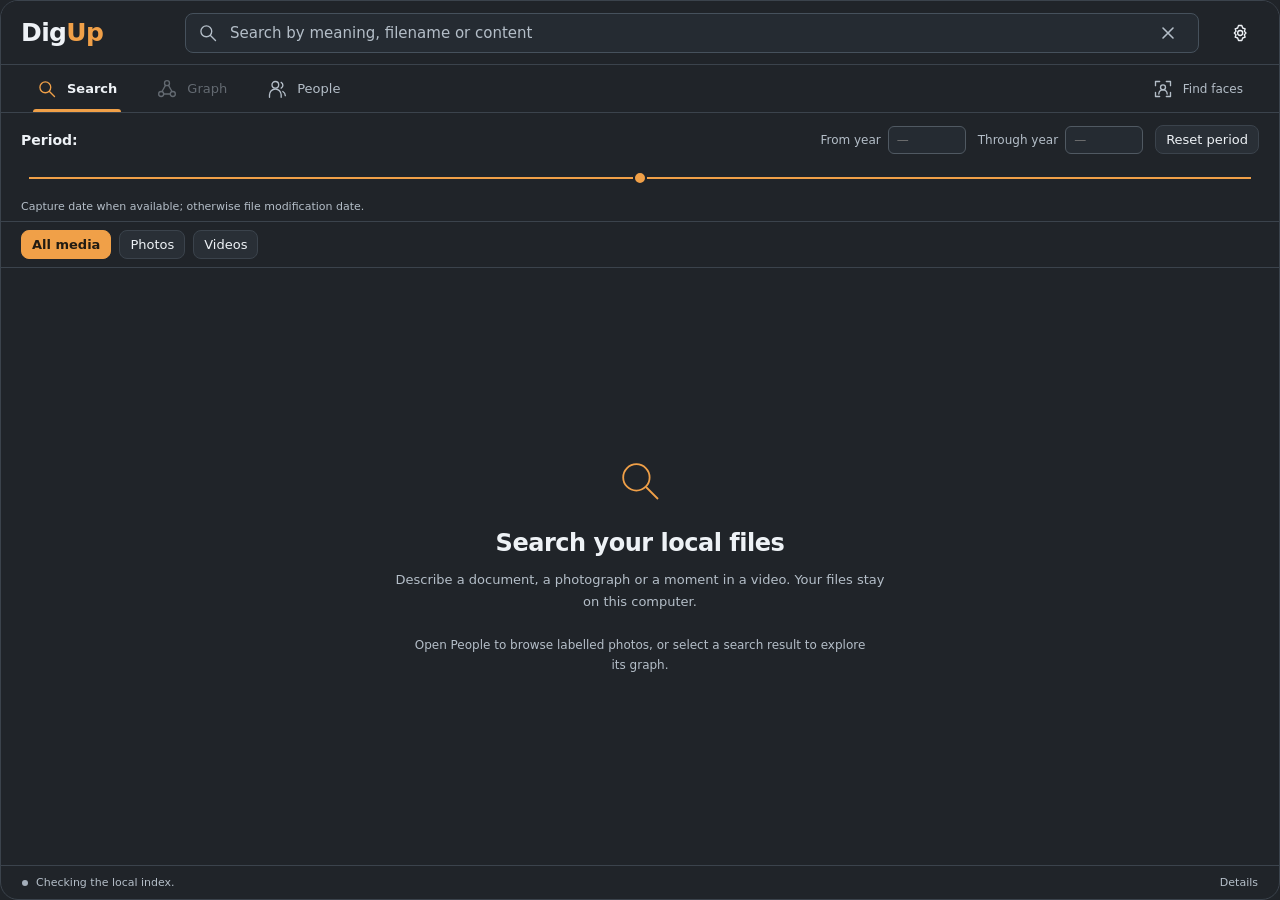
==== commit 5182e359: "Add search year rail and similar files from People viewer" ====
--- a/shell/ui/index.html
+++ b/shell/ui/index.html
@@ -50,6 +50,8 @@
       <p id="stats-stamp" class="overview-note"></p>
     </section>
     </aside>
+    <section id="search-filters" aria-label="Search filters" data-i18n-aria-label="Search filters">        <section class="people-period search-period" id="search-period-controls" aria-label="Period" data-i18n-aria-label="Period"><div class="period-heading"><h4><span data-i18n="Period">Period</span>: <span id="search-period-label"></span></h4><div class="period-inputs"><label for="search-year-from"><span data-i18n="From year">From year</span><input id="search-year-from" type="number" min="1" max="9999" step="1" inputmode="numeric" placeholder="—" aria-describedby="search-period-hint search-period-error"></label><label for="search-year-through"><span data-i18n="Through year">Through year</span><input id="search-year-through" type="number" min="1" max="9999" step="1" inputmode="numeric" placeholder="—" aria-describedby="search-period-hint search-period-error"></label><button id="search-period-reset" class="quiet-button" type="button" data-i18n="Reset period">Reset period</button></div></div>
+        <div id="search-year-rail" class="people-year-rail"><span class="year-rail-track"></span><input id="search-year-from-range" type="range" step="1" aria-label="From year" data-i18n-aria-label="From year"><input id="search-year-through-range" type="range" step="1" aria-label="Through year" data-i18n-aria-label="Through year"></div><div id="search-year-ticks" class="people-year-ticks" aria-hidden="true"></div><p id="search-period-hint" data-i18n="Capture date when available; otherwise file modification date.">Capture date when available; otherwise file modification date.</p><p id="search-period-error" role="alert"></p></section><div class="search-media" role="group" aria-label="Media type" data-i18n-aria-label="Media type"><button class="quiet-button" type="button" data-search-media="all" aria-pressed="true" data-i18n="All media">All media</button><button class="quiet-button" type="button" data-search-media="photo" aria-pressed="false" data-i18n="Photos">Photos</button><button class="quiet-button" type="button" data-search-media="video" aria-pressed="false" data-i18n="Videos">Videos</button></div></section>
     <section id="search-home" class="search-home"><svg viewBox="0 0 40 40" aria-hidden="true"><circle cx="17" cy="17" r="11"/><path d="m25 25 10 10"/></svg><h1 data-i18n="Search your local files">Search your local files</h1><p data-i18n="Describe a document, a photograph or a moment in a video. Your files stay on this computer.">Describe a document, a photograph or a moment in a video. Your files stay on this computer.</p><p class="home-hint" data-i18n="Open People to browse labelled photos, or select a search result to explore its graph.">Open People to browse labelled photos, or select a search result to explore its graph.</p></section>
     <section id="graph-view" class="graph-view" aria-label="Related files graph" data-i18n-aria-label="Related files graph" hidden>
       <div class="graph-toolbar"><h2 data-i18n="Related files">Related files</h2><p id="graph-status" role="status" aria-live="polite"></p>
@@ -126,7 +128,7 @@
       </section></div>
     </section>
     <dialog id="person-viewer" class="people-viewer" aria-labelledby="person-viewer-title">
-      <header class="people-viewer-header"><div><h2 id="person-viewer-title"></h2><p id="person-viewer-count" role="status" aria-live="polite"></p></div><button id="person-viewer-open" class="quiet-button" type="button" data-i18n="Open">Open</button><button id="person-viewer-faces" class="quiet-button" type="button" data-i18n="Find faces">Find faces</button><button id="person-viewer-close" class="quiet-button" type="button" data-i18n="Close">Close</button></header>
+      <header class="people-viewer-header"><div><h2 id="person-viewer-title"></h2><p id="person-viewer-count" role="status" aria-live="polite"></p></div><button id="person-viewer-open" class="quiet-button" type="button" data-i18n="Open">Open</button><button id="person-viewer-similar" class="quiet-button" type="button" data-i18n="Find similar">Find similar</button><button id="person-viewer-faces" class="quiet-button" type="button" data-i18n="Find faces">Find faces</button><button id="person-viewer-close" class="quiet-button" type="button" data-i18n="Close">Close</button></header>
       <div class="people-viewer-stage"><button id="person-viewer-previous" class="quiet-button" type="button" aria-label="Previous file" data-i18n-aria-label="Previous file"><svg viewBox="0 0 24 24" aria-hidden="true"><path d="m15 5-7 7 7 7"/></svg></button><div id="person-viewer-media"></div><button id="person-viewer-next" class="quiet-button" type="button" aria-label="Next file" data-i18n-aria-label="Next file"><svg viewBox="0 0 24 24" aria-hidden="true"><path d="m9 5 7 7-7 7"/></svg></button></div><p id="person-viewer-message" role="status" aria-live="polite"></p>
     </dialog>
     <section id="similar-context" class="similar-context" hidden><span id="similar-title"></span><button id="similar-back" class="quiet-button" type="button" data-i18n="Back to results">Back to results</button></section>
@@ -150,6 +152,7 @@
   <script src="face-state.js"></script>
   <script src="faces.js"></script>
   <script src="people-state.js"></script>
+  <script src="year-period.js"></script>
   <script src="people.js"></script>
   <script src="panel.js"></script>
 </body>
--- a/shell/ui/workspace.css
+++ b/shell/ui/workspace.css
@@ -106,6 +106,13 @@
 #gallery-count-slot { flex: 1; min-width: 130px; }
 #gallery-count-slot .people-note { padding: 0; line-height: 1.5; }
 .people-tile-date-source { color: var(--secondary); }
+#search-filters { flex: none; }
+.search-media { display: flex; gap: 8px; padding: 8px 20px; border-bottom: 1px solid var(--line); }
+.search-media button[aria-pressed="true"] { background: var(--amber); border-color: var(--amber); color: #211b12; font-weight: 600; }
+.search-media button[aria-pressed="true"]:hover { background: #f6b466; border-color: #f6b466; color: #211b12; }
+#search-period-hint { margin: 8px 0 0; font-size: 11px; color: var(--secondary); }
+#search-period-error { font-size: 12px; color: #f0cfcd; margin: 8px 0 0; }
+#search-period-error:empty { display: none; }
 .gallery-filter-row [role="group"] { display: flex; gap: 8px; }
 .people-gallery-tools button[aria-pressed="true"] { background: var(--amber); border-color: var(--amber); color: #211b12; font-weight: 600; }
 .people-tabs button[aria-pressed="true"]:hover, .people-gallery-tools button[aria-pressed="true"]:hover { background: #f6b466; border-color: #f6b466; color: #211b12; }
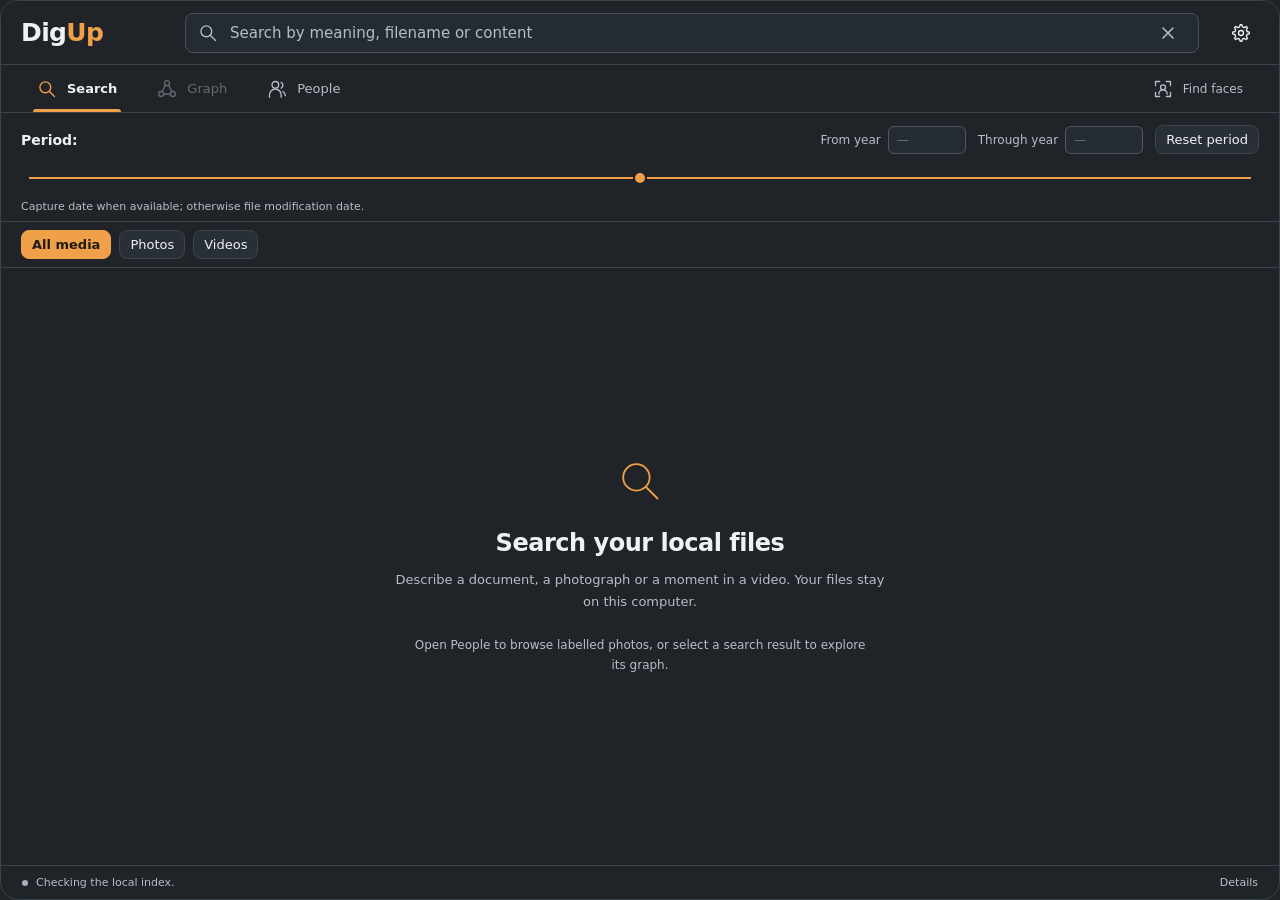
==== commit 6d5453f2: "Preload People and add reversible file correction in the viewer" ====
--- a/shell/ui/index.html
+++ b/shell/ui/index.html
@@ -15,7 +15,7 @@
     <header class="field">
       <div class="app-brand" aria-label="DigUp"><span>Dig<span class="brand-accent">Up</span></span></div>
       <div class="search-field"><svg class="glass" viewBox="0 0 24 24" aria-hidden="true"><circle cx="10" cy="10" r="6.5"/><path d="m15 15 6 6"/></svg><input id="query" type="text" autocomplete="off" autocorrect="off" spellcheck="false" aria-label="Search" data-i18n-aria-label="Search" placeholder="Search by meaning, filename or content" data-i18n-placeholder="Search by meaning, filename or content"><button id="query-clear" type="button" class="icon-button" aria-label="Clear search" data-i18n-aria-label="Clear search"><svg viewBox="0 0 20 20" aria-hidden="true"><path d="m5 5 10 10M15 5 5 15"/></svg></button></div>
-      <button id="settings-toggle" type="button" class="quiet-button icon-button" aria-label="Settings" data-i18n-aria-label="Settings" aria-expanded="false" aria-controls="workspace-drawer"><svg viewBox="0 0 24 24" aria-hidden="true"><path d="m9 3-1 3-3 1 1 3-2 2 2 2-1 3 3 1 1 3h4l1-3 3-1-1-3 2-2-2-2 1-3-3-1-1-3Z"/><circle cx="11" cy="12" r="3"/></svg></button>
+      <button id="settings-toggle" type="button" class="quiet-button icon-button" aria-label="Settings" data-i18n-aria-label="Settings" aria-expanded="false" aria-controls="workspace-drawer"><svg viewBox="0 0 24 24" aria-hidden="true"><path d="M19.277 10.186 21.945 10.955 21.945 13.045 19.277 13.814 18.429 15.863 19.771 18.293 18.293 19.771 15.863 18.429 13.814 19.277 13.045 21.945 10.955 21.945 10.186 19.277 8.137 18.429 5.707 19.771 4.229 18.293 5.571 15.863 4.723 13.814 2.055 13.045 2.055 10.955 4.723 10.186 5.571 8.137 4.229 5.707 5.707 4.229 8.137 5.571 10.186 4.723 10.955 2.055 13.045 2.055 13.814 4.723 15.863 5.571 18.293 4.229 19.771 5.707 18.429 8.137Z" stroke-linejoin="round"/><circle cx="12" cy="12" r="3"/></svg></button>
     </header>
     <nav class="workspace-nav" aria-label="Workspace" data-i18n-aria-label="Workspace">
       <button id="search-toggle" type="button" aria-current="page"><svg viewBox="0 0 24 24" aria-hidden="true"><circle cx="10" cy="10" r="6.5"/><path d="m15 15 6 6"/></svg><span data-i18n="Search">Search</span></button>
@@ -129,7 +129,7 @@
     </section>
     <dialog id="person-viewer" class="people-viewer" aria-labelledby="person-viewer-title">
       <header class="people-viewer-header"><div><h2 id="person-viewer-title"></h2><p id="person-viewer-count" role="status" aria-live="polite"></p></div><button id="person-viewer-open" class="quiet-button" type="button" data-i18n="Open">Open</button><button id="person-viewer-similar" class="quiet-button" type="button" data-i18n="Find similar">Find similar</button><button id="person-viewer-faces" class="quiet-button" type="button" data-i18n="Find faces">Find faces</button><button id="person-viewer-close" class="quiet-button" type="button" data-i18n="Close">Close</button></header>
-      <div class="people-viewer-stage"><button id="person-viewer-previous" class="quiet-button" type="button" aria-label="Previous file" data-i18n-aria-label="Previous file"><svg viewBox="0 0 24 24" aria-hidden="true"><path d="m15 5-7 7 7 7"/></svg></button><div id="person-viewer-media"></div><button id="person-viewer-next" class="quiet-button" type="button" aria-label="Next file" data-i18n-aria-label="Next file"><svg viewBox="0 0 24 24" aria-hidden="true"><path d="m9 5 7 7-7 7"/></svg></button></div><p id="person-viewer-message" role="status" aria-live="polite"></p>
+      <div class="people-viewer-stage"><button id="person-viewer-previous" class="quiet-button" type="button" aria-label="Previous file" data-i18n-aria-label="Previous file"><svg viewBox="0 0 24 24" aria-hidden="true"><path d="m15 5-7 7 7 7"/></svg></button><div id="person-viewer-media"></div><button id="person-viewer-next" class="quiet-button" type="button" aria-label="Next file" data-i18n-aria-label="Next file"><svg viewBox="0 0 24 24" aria-hidden="true"><path d="m9 5 7 7-7 7"/></svg></button></div><footer class="people-viewer-footer"><p id="person-viewer-message" role="status" aria-live="polite"></p><button id="person-viewer-exclude" class="quiet-button" type="button" data-i18n="Exclude from this album">Exclude from this album</button></footer>
     </dialog>
     <section id="similar-context" class="similar-context" hidden><span id="similar-title"></span><button id="similar-back" class="quiet-button" type="button" data-i18n="Back to results">Back to results</button></section>
     <section id="body" class="body" hidden>
--- a/shell/ui/people.css
+++ b/shell/ui/people.css
@@ -83,7 +83,9 @@
 #person-viewer-media { height: 100%; min-height: 0; display: flex; align-items: center; justify-content: center; background: #181c21; border-radius: 8px; overflow: hidden; }
 #person-viewer-media :is(.picture, .moment) { width: 100%; height: 100%; max-height: none; display: flex; align-items: center; justify-content: center; }
 #person-viewer-media :is(img, video) { width: 100%; height: 100%; max-height: 100%; object-fit: contain; }
-#person-viewer-message { padding: 0 18px 14px; margin: 0; min-height: 32px; }
+.people-viewer-footer { display: flex; align-items: center; flex-wrap: wrap; gap: 12px; padding: 0 18px 14px; }
+#person-viewer-message { margin: 0; flex: 1; min-width: 180px; }
+#person-viewer-exclude { flex: none; }
 .people-viewer .quiet-button { background: #323940; color: #e1e7ee; border: 1px solid #505962; }
 .people-viewer .quiet-button:hover:not(:disabled) { background: #424c57; }
 .people-viewer .quiet-button:disabled { opacity: .5; cursor: default; }
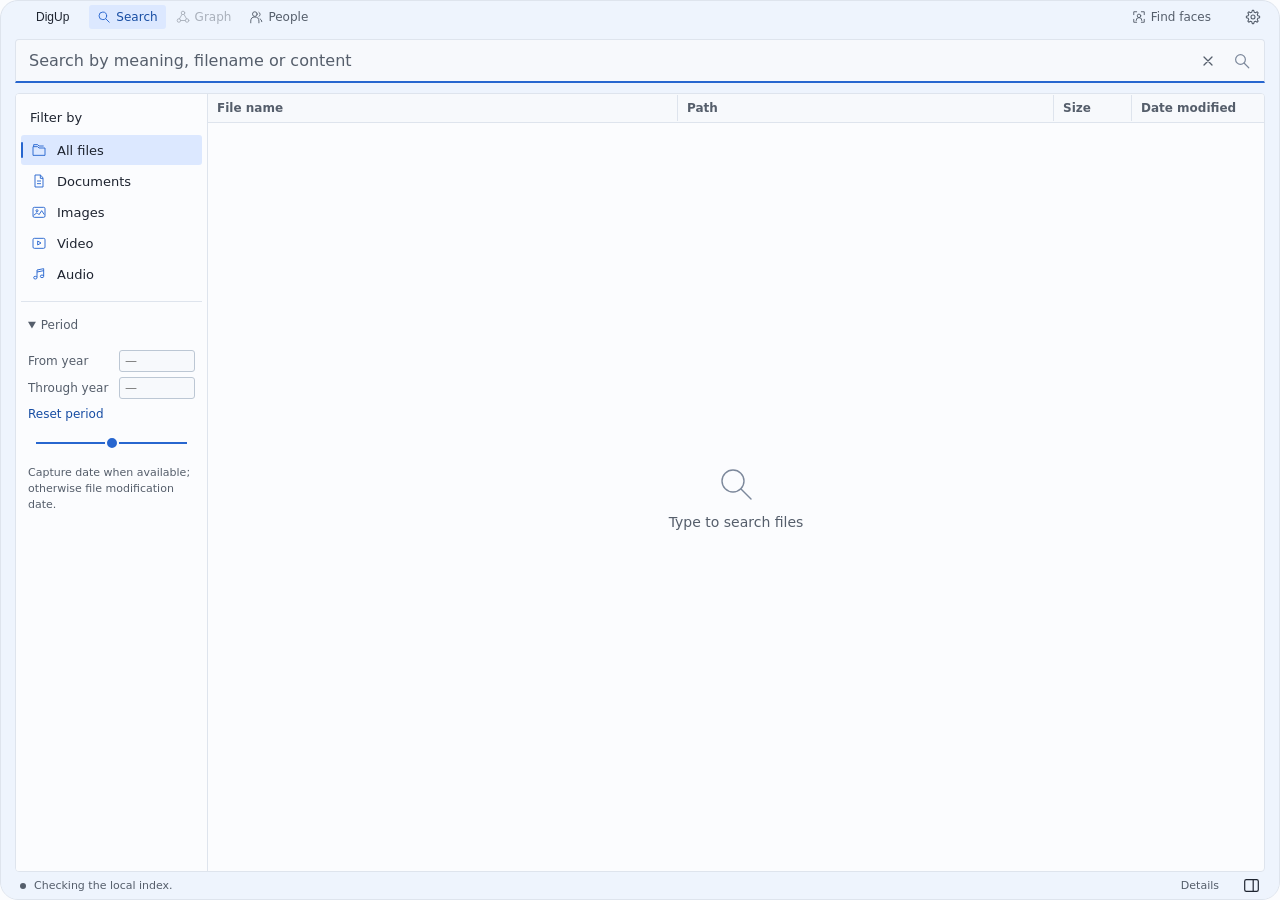
==== commit a21b104d: "Match the Windows file search workspace to Listary's light detail view" ====
--- a/shell/ui/index.html
+++ b/shell/ui/index.html
@@ -3,6 +3,7 @@
 <head>
   <meta charset="utf-8">
   <title>DigUp</title>
+  <link rel="stylesheet" href="desktop-theme.css">
   <link rel="stylesheet" href="panel.css">
   <link rel="stylesheet" href="graph.css">
   <link rel="stylesheet" href="graph-investigation.css">
@@ -12,17 +13,17 @@
 </head>
 <body>
   <main id="panel" class="panel">
-    <header class="field">
-      <div class="app-brand" aria-label="DigUp"><span>Dig<span class="brand-accent">Up</span></span></div>
-      <div class="search-field"><svg class="glass" viewBox="0 0 24 24" aria-hidden="true"><circle cx="10" cy="10" r="6.5"/><path d="m15 15 6 6"/></svg><input id="query" type="text" autocomplete="off" autocorrect="off" spellcheck="false" aria-label="Search" data-i18n-aria-label="Search" placeholder="Search by meaning, filename or content" data-i18n-placeholder="Search by meaning, filename or content"><button id="query-clear" type="button" class="icon-button" aria-label="Clear search" data-i18n-aria-label="Clear search"><svg viewBox="0 0 20 20" aria-hidden="true"><path d="m5 5 10 10M15 5 5 15"/></svg></button></div>
-      <button id="settings-toggle" type="button" class="quiet-button icon-button" aria-label="Settings" data-i18n-aria-label="Settings" aria-expanded="false" aria-controls="workspace-drawer"><svg viewBox="0 0 24 24" aria-hidden="true"><path d="M19.277 10.186 21.945 10.955 21.945 13.045 19.277 13.814 18.429 15.863 19.771 18.293 18.293 19.771 15.863 18.429 13.814 19.277 13.045 21.945 10.955 21.945 10.186 19.277 8.137 18.429 5.707 19.771 4.229 18.293 5.571 15.863 4.723 13.814 2.055 13.045 2.055 10.955 4.723 10.186 5.571 8.137 4.229 5.707 5.707 4.229 8.137 5.571 10.186 4.723 10.955 2.055 13.045 2.055 13.814 4.723 15.863 5.571 18.293 4.229 19.771 5.707 18.429 8.137Z" stroke-linejoin="round"/><circle cx="12" cy="12" r="3"/></svg></button>
-    </header>
-    <nav class="workspace-nav" aria-label="Workspace" data-i18n-aria-label="Workspace">
+    <header class="desktop-title">
+      <div class="app-brand"><img src="icon.png" alt="">DigUp</div>
+      <nav class="workspace-nav" aria-label="Workspace" data-i18n-aria-label="Workspace">
       <button id="search-toggle" type="button" aria-current="page"><svg viewBox="0 0 24 24" aria-hidden="true"><circle cx="10" cy="10" r="6.5"/><path d="m15 15 6 6"/></svg><span data-i18n="Search">Search</span></button>
       <button id="graph-toggle" type="button" aria-expanded="false" aria-controls="graph-view" disabled title="Select a search result to explore related files" data-i18n-title="Select a search result to explore related files"><svg viewBox="0 0 24 24" aria-hidden="true"><circle cx="12" cy="5" r="3"/><circle cx="5" cy="18" r="3"/><circle cx="19" cy="18" r="3"/><path d="m10 8-4 7m8-7 4 7M8 18h8"/></svg><span data-i18n="Graph">Graph</span></button>
       <button id="people-toggle" type="button" aria-expanded="false" aria-controls="people-view"><svg viewBox="0 0 24 24" aria-hidden="true"><circle cx="10" cy="7" r="4"/><path d="M3 22v-3a7 7 0 0 1 14 0v3M17 4a4 4 0 0 1 0 7m2 4a6 6 0 0 1 3 5"/></svg><span data-i18n="People">People</span><span id="people-pending-badge" class="people-pending-badge" hidden></span></button>
       <button id="faces-toggle" class="context-action" type="button" aria-expanded="false" aria-controls="faces-view"><svg viewBox="0 0 24 24" aria-hidden="true"><path d="M8 3H3v5m13-5h5v5M3 16v5h5m13-5v5h-5"/><circle cx="12" cy="10" r="3"/><path d="M7 18a5 5 0 0 1 10 0"/></svg><span data-i18n="Find faces">Find faces</span></button>
     </nav>
+      <button id="settings-toggle" type="button" class="quiet-button icon-button" aria-label="Settings" data-i18n-aria-label="Settings" aria-expanded="false" aria-controls="workspace-drawer"><svg viewBox="0 0 24 24" aria-hidden="true"><path d="M19.277 10.186 21.945 10.955 21.945 13.045 19.277 13.814 18.429 15.863 19.771 18.293 18.293 19.771 15.863 18.429 13.814 19.277 13.045 21.945 10.955 21.945 10.186 19.277 8.137 18.429 5.707 19.771 4.229 18.293 5.571 15.863 4.723 13.814 2.055 13.045 2.055 10.955 4.723 10.186 5.571 8.137 4.229 5.707 5.707 4.229 8.137 5.571 10.186 4.723 10.955 2.055 13.045 2.055 13.814 4.723 15.863 5.571 18.293 4.229 19.771 5.707 18.429 8.137Z" stroke-linejoin="round"/><circle cx="12" cy="12" r="3"/></svg></button>
+    </header>
+    <div class="field"><div class="search-field"><svg class="glass" viewBox="0 0 24 24" aria-hidden="true"><circle cx="10" cy="10" r="6.5"/><path d="m15 15 6 6"/></svg><input id="query" type="text" autocomplete="off" autocorrect="off" spellcheck="false" aria-label="Search" data-i18n-aria-label="Search" placeholder="Search by meaning, filename or content" data-i18n-placeholder="Search by meaning, filename or content"><button id="query-clear" type="button" class="icon-button" aria-label="Clear search" data-i18n-aria-label="Clear search"><svg viewBox="0 0 20 20" aria-hidden="true"><path d="m5 5 10 10M15 5 5 15"/></svg></button></div></div>
     <aside id="workspace-drawer" class="workspace-drawer" aria-labelledby="workspace-drawer-title" hidden>
       <div class="drawer-heading"><h2 id="workspace-drawer-title" data-i18n="Index and settings">Index and settings</h2><button id="drawer-close" type="button" class="quiet-button icon-button" aria-label="Close" data-i18n-aria-label="Close"><svg viewBox="0 0 20 20" aria-hidden="true"><path d="m5 5 10 10M15 5 5 15"/></svg></button></div>
       <div class="workspace-preferences"><label><span data-i18n="Language">Language</span><select class="language-select" aria-label="Language" data-i18n-aria-label="Language"><option value="en">English</option><option value="ru">Русский</option></select></label></div>
@@ -50,9 +51,23 @@
       <p id="stats-stamp" class="overview-note"></p>
     </section>
     </aside>
-    <section id="search-filters" aria-label="Search filters" data-i18n-aria-label="Search filters">        <section class="people-period search-period" id="search-period-controls" aria-label="Period" data-i18n-aria-label="Period"><div class="period-heading"><h4><span data-i18n="Period">Period</span>: <span id="search-period-label"></span></h4><div class="period-inputs"><label for="search-year-from"><span data-i18n="From year">From year</span><input id="search-year-from" type="number" min="1" max="9999" step="1" inputmode="numeric" placeholder="—" aria-describedby="search-period-hint search-period-error"></label><label for="search-year-through"><span data-i18n="Through year">Through year</span><input id="search-year-through" type="number" min="1" max="9999" step="1" inputmode="numeric" placeholder="—" aria-describedby="search-period-hint search-period-error"></label><button id="search-period-reset" class="quiet-button" type="button" data-i18n="Reset period">Reset period</button></div></div>
-        <div id="search-year-rail" class="people-year-rail"><span class="year-rail-track"></span><input id="search-year-from-range" type="range" step="1" aria-label="From year" data-i18n-aria-label="From year"><input id="search-year-through-range" type="range" step="1" aria-label="Through year" data-i18n-aria-label="Through year"></div><div id="search-year-ticks" class="people-year-ticks" aria-hidden="true"></div><p id="search-period-hint" data-i18n="Capture date when available; otherwise file modification date.">Capture date when available; otherwise file modification date.</p><p id="search-period-error" role="alert"></p></section><div class="search-media" role="group" aria-label="Media type" data-i18n-aria-label="Media type"><button class="quiet-button" type="button" data-search-media="all" aria-pressed="true" data-i18n="All media">All media</button><button class="quiet-button" type="button" data-search-media="photo" aria-pressed="false" data-i18n="Photos">Photos</button><button class="quiet-button" type="button" data-search-media="video" aria-pressed="false" data-i18n="Videos">Videos</button></div></section>
-    <section id="search-home" class="search-home"><svg viewBox="0 0 40 40" aria-hidden="true"><circle cx="17" cy="17" r="11"/><path d="m25 25 10 10"/></svg><h1 data-i18n="Search your local files">Search your local files</h1><p data-i18n="Describe a document, a photograph or a moment in a video. Your files stay on this computer.">Describe a document, a photograph or a moment in a video. Your files stay on this computer.</p><p class="home-hint" data-i18n="Open People to browse labelled photos, or select a search result to explore its graph.">Open People to browse labelled photos, or select a search result to explore its graph.</p></section>
+    <div class="workspace-body">
+      <aside id="search-filters" aria-label="Search filters" data-i18n-aria-label="Search filters">
+        <h2 class="filter-heading" data-i18n="Filter by">Filter by</h2>
+        <div class="search-media" role="group" aria-label="Media type" data-i18n-aria-label="Media type">
+          <button type="button" data-search-media="all" aria-pressed="true"><svg viewBox="0 0 24 24" aria-hidden="true"><path d="M3 7h7l2 2h9v11H3z"/><path d="M4 7V4h6l2 2h7"/></svg><span data-i18n="All files">All files</span></button>
+          <button type="button" data-search-media="document" aria-pressed="false"><svg viewBox="0 0 24 24" aria-hidden="true"><path d="M6 3h8l4 4v14H6zM14 3v5h4M9 12h6M9 16h6"/></svg><span data-i18n="Documents">Documents</span></button>
+          <button type="button" data-search-media="photo" aria-pressed="false"><svg viewBox="0 0 24 24" aria-hidden="true"><rect x="3" y="5" width="18" height="15" rx="2"/><circle cx="9" cy="10" r="1.5"/><path d="m4 17 5-4 3 3 4-6 4 6"/></svg><span data-i18n="Images">Images</span></button>
+          <button type="button" data-search-media="video" aria-pressed="false"><svg viewBox="0 0 24 24" aria-hidden="true"><rect x="3" y="5" width="18" height="15" rx="2"/><path d="m10 9 5 3-5 3z"/></svg><span data-i18n="Video">Video</span></button>
+          <button type="button" data-search-media="audio" aria-pressed="false"><svg viewBox="0 0 24 24" aria-hidden="true"><path d="M9 17V6l10-2v11M9 9l10-2"/><ellipse cx="6.5" cy="17.5" rx="2.5" ry="2"/><ellipse cx="16.5" cy="15.5" rx="2.5" ry="2"/></svg><span data-i18n="Audio">Audio</span></button>
+        </div>
+        <details class="date-filter" open><summary data-i18n="Period">Period</summary>
+          <section class="people-period search-period" id="search-period-controls" aria-label="Period" data-i18n-aria-label="Period"><div class="period-heading"><h4 id="search-period-label"></h4><div class="period-inputs"><label for="search-year-from"><span data-i18n="From year">From year</span><input id="search-year-from" type="number" min="1" max="9999" step="1" inputmode="numeric" placeholder="—" aria-describedby="search-period-hint search-period-error"></label><label for="search-year-through"><span data-i18n="Through year">Through year</span><input id="search-year-through" type="number" min="1" max="9999" step="1" inputmode="numeric" placeholder="—" aria-describedby="search-period-hint search-period-error"></label><button id="search-period-reset" class="quiet-button" type="button" data-i18n="Reset period">Reset period</button></div></div>
+        <div id="search-year-rail" class="people-year-rail"><span class="year-rail-track"></span><input id="search-year-from-range" type="range" step="1" aria-label="From year" data-i18n-aria-label="From year"><input id="search-year-through-range" type="range" step="1" aria-label="Through year" data-i18n-aria-label="Through year"></div><div id="search-year-ticks" class="people-year-ticks" aria-hidden="true"></div><p id="search-period-hint" data-i18n="Capture date when available; otherwise file modification date.">Capture date when available; otherwise file modification date.</p><p id="search-period-error" role="alert"></p></section>
+        </details>
+      </aside>
+      <div class="workspace-content">
+    <section id="search-home" class="search-home"><div class="result-head" aria-hidden="true"><span class="col-name" data-i18n="File name">File name</span><span class="col-path" data-i18n="Path">Path</span><span class="col-size" data-i18n="Size">Size</span><span class="col-date" data-i18n="Date modified">Date modified</span></div><div class="welcome-hint"><svg viewBox="0 0 40 40" aria-hidden="true"><circle cx="17" cy="17" r="11"/><path d="m25 25 10 10"/></svg><h1 data-i18n="Type to search files">Type to search files</h1></div></section>
     <section id="graph-view" class="graph-view" aria-label="Related files graph" data-i18n-aria-label="Related files graph" hidden>
       <div class="graph-toolbar"><h2 data-i18n="Related files">Related files</h2><p id="graph-status" role="status" aria-live="polite"></p>
         <form id="graph-search-form" class="graph-search-form" role="search"><label for="graph-omnibar" class="sr-only" data-i18n="Search this graph">Search this graph</label><input id="graph-omnibar" type="search" autocomplete="off" placeholder="Filename filter · Enter for semantic search" data-i18n-placeholder="Filename filter · Enter for semantic search"><button id="graph-search-submit" class="quiet-button icon-button" type="submit" aria-label="Semantic search" data-i18n-aria-label="Semantic search" title="Semantic search" data-i18n-title="Semantic search"><svg viewBox="0 0 20 20" aria-hidden="true"><circle cx="8" cy="8" r="5"/><path d="M12 12L17 17"/></svg></button></form>
@@ -124,16 +139,29 @@
         <div id="person-year-rail" class="people-year-rail"><span class="year-rail-track"></span><input id="person-year-from-range" type="range" step="1" aria-label="From year" data-i18n-aria-label="From year"><input id="person-year-through-range" type="range" step="1" aria-label="Through year" data-i18n-aria-label="Through year"></div><div id="person-year-ticks" class="people-year-ticks" aria-hidden="true"></div><p id="person-period-hint" data-i18n="Capture date when available; otherwise file modification date.">Capture date when available; otherwise file modification date.</p><p id="person-period-error" role="alert"></p></section>
         <div class="gallery-filter-row"><div role="group" aria-label="Media type" data-i18n-aria-label="Media type"><button type="button" class="quiet-button" data-gallery-media="all" aria-pressed="true" data-i18n="All media">All media</button><button type="button" class="quiet-button" data-gallery-media="photo" aria-pressed="false" data-i18n="Photos">Photos</button><button type="button" class="quiet-button" data-gallery-media="video" aria-pressed="false" data-i18n="Videos">Videos</button></div><div id="gallery-count-slot"></div><label for="person-gallery-sort"><span class="sr-only" data-i18n="Date order">Date order</span><select id="person-gallery-sort"><option value="date_desc" data-i18n="Newest first">Newest first</option><option value="date_asc" data-i18n="Oldest first">Oldest first</option></select></label></div>
       </div>
+      <details id="person-rules" class="people-rules" hidden><summary id="person-rules-title"></summary><p data-i18n="Saved exclusions filter new suggestions for this person, even when the original file is unavailable. Allowing future suggestions keeps existing individual rejections.">Saved exclusions filter new suggestions for this person, even when the original file is unavailable. Allowing future suggestions keeps existing individual rejections.</p><div id="person-rules-list"></div></details>
       <p id="person-message" class="people-note" role="status" aria-live="polite"></p><div class="people-results"><div id="person-faces" class="people-face-list" role="group" aria-label="Person observations" data-i18n-aria-label="Person observations"></div><div id="person-preview" class="face-match-preview"></div></div><div class="people-face-actions"><button id="person-select-loaded" type="button" class="quiet-button" data-i18n="Select loaded">Select loaded</button><span id="person-selection-count"></span><button id="person-assign" type="button" class="quiet-button" data-i18n="Confirm selected">Confirm selected</button><button id="person-reject" type="button" class="quiet-button" data-i18n="Exclude for person">Exclude for person</button><button id="person-remove" type="button" class="quiet-button" data-i18n="Remove label">Remove label</button><button id="person-more" type="button" class="quiet-button" data-i18n="Show more" hidden>Show more</button></div>
       </section></div>
     </section>
     <dialog id="person-viewer" class="people-viewer" aria-labelledby="person-viewer-title">
       <header class="people-viewer-header"><div><h2 id="person-viewer-title"></h2><p id="person-viewer-count" role="status" aria-live="polite"></p></div><button id="person-viewer-open" class="quiet-button" type="button" data-i18n="Open">Open</button><button id="person-viewer-similar" class="quiet-button" type="button" data-i18n="Find similar">Find similar</button><button id="person-viewer-faces" class="quiet-button" type="button" data-i18n="Find faces">Find faces</button><button id="person-viewer-close" class="quiet-button" type="button" data-i18n="Close">Close</button></header>
-      <div class="people-viewer-stage"><button id="person-viewer-previous" class="quiet-button" type="button" aria-label="Previous file" data-i18n-aria-label="Previous file"><svg viewBox="0 0 24 24" aria-hidden="true"><path d="m15 5-7 7 7 7"/></svg></button><div id="person-viewer-media"></div><button id="person-viewer-next" class="quiet-button" type="button" aria-label="Next file" data-i18n-aria-label="Next file"><svg viewBox="0 0 24 24" aria-hidden="true"><path d="m9 5 7 7-7 7"/></svg></button></div><footer class="people-viewer-footer"><p id="person-viewer-message" role="status" aria-live="polite"></p><button id="person-viewer-exclude" class="quiet-button" type="button" data-i18n="Exclude from this album">Exclude from this album</button></footer>
+      <div class="people-viewer-stage"><button id="person-viewer-previous" class="quiet-button" type="button" aria-label="Previous file" data-i18n-aria-label="Previous file"><svg viewBox="0 0 24 24" aria-hidden="true"><path d="m15 5-7 7 7 7"/></svg></button><div id="person-viewer-media"></div><button id="person-viewer-next" class="quiet-button" type="button" aria-label="Next file" data-i18n-aria-label="Next file"><svg viewBox="0 0 24 24" aria-hidden="true"><path d="m9 5 7 7-7 7"/></svg></button></div><footer class="people-viewer-footer"><p id="person-viewer-message" role="status" aria-live="polite"></p><button id="person-viewer-exclude-similar" class="quiet-button" type="button" data-i18n="Exclude similar faces…">Exclude similar faces…</button><button id="person-viewer-exclude" class="quiet-button" type="button" data-i18n="Exclude from this album">Exclude from this album</button></footer>
+    </dialog>
+    <dialog id="people-exclusion" class="people-exclusion" aria-labelledby="people-exclusion-title" aria-describedby="people-exclusion-note">
+      <header><h2 id="people-exclusion-title"></h2><button id="people-exclusion-close" class="quiet-button" type="button" data-i18n="Close">Close</button></header>
+      <div class="people-exclusion-body">
+        <p id="people-exclusion-note" data-i18n="Review direct matches across all selected folders, regardless of album date filters. Other people's labels and original files stay unchanged. You can undo this action.">Review direct matches across all selected folders, regardless of album date filters. Other people's labels and original files stay unchanged. You can undo this action.</p>
+        <div id="people-exclusion-faces" class="people-exclusion-faces" role="group" aria-label="Choose a face" data-i18n-aria-label="Choose a face"></div>
+        <button id="people-exclusion-faces-more" class="quiet-button" type="button" data-i18n="Show more faces" hidden>Show more faces</button>
+        <div class="people-exclusion-tools"><label for="people-exclusion-minimum"><span data-i18n="Minimum face cosine">Minimum face cosine</span><select id="people-exclusion-minimum"><option value="0.363">0.363</option><option value="0.5">0.500</option><option value="0.65">0.650</option><option value="0.8">0.800</option><option value="0.95">0.950</option></select></label><button id="people-exclusion-refresh" class="quiet-button" type="button" data-i18n="Refresh matches">Refresh matches</button></div>
+        <p id="people-exclusion-message" role="status" aria-live="polite"></p>
+        <div id="people-exclusion-results" class="people-exclusion-results"></div><button id="people-exclusion-more" class="quiet-button" type="button" data-i18n="Show more" hidden>Show more</button>
+      </div>
+      <footer><p data-i18n="Matching faces are excluded now and from future suggestions for this person. The chosen face and threshold are saved locally. Undo restores the whole action.">Matching faces are excluded now and from future suggestions for this person. The chosen face and threshold are saved locally. Undo restores the whole action.</p><button id="people-exclusion-apply" class="quiet-button" type="button" disabled></button></footer>
     </dialog>
     <section id="similar-context" class="similar-context" hidden><span id="similar-title"></span><button id="similar-back" class="quiet-button" type="button" data-i18n="Back to results">Back to results</button></section>
     <section id="body" class="body" hidden>
-      <div class="results"><div id="list" class="list" role="listbox" aria-label="Results" data-i18n-aria-label="Results"></div>
+      <div class="results"><div class="result-head" aria-hidden="true"><span class="col-name" data-i18n="File name">File name</span><span class="col-path" data-i18n="Path">Path</span><span class="col-size" data-i18n="Size">Size</span><span class="col-date" data-i18n="Date modified">Date modified</span></div><div id="list" class="list" role="listbox" aria-label="Results" data-i18n-aria-label="Results"></div>
         <div id="more-controls" class="more-controls" hidden><button id="load-more" type="button" data-i18n="Show more">Show more</button><span id="page-status" role="status" aria-live="polite"></span></div>
       </div>
       <div id="preview" class="preview" aria-live="polite"></div>
@@ -142,7 +170,11 @@
       <span id="summary" class="summary"></span>
       <span id="keys" class="keys"></span>
     </footer>
-    <footer class="workspace-status" aria-label="Background tasks" data-i18n-aria-label="Background tasks"><button id="stats-toggle" type="button" aria-expanded="false" aria-controls="workspace-drawer"><span class="status-dot" aria-hidden="true"></span><span id="compact-index-status" data-i18n="Checking the local index.">Checking the local index.</span></button><button id="compact-face-open" type="button"><span id="compact-face-status"></span><progress id="compact-face-progress" aria-label="Face indexing progress" data-i18n-aria-label="Face indexing progress" hidden></progress></button><button id="compact-people-open" type="button"><span id="compact-suggestions"></span></button><button id="status-details" type="button" data-i18n="Details">Details</button></footer>
+      </div>
+    </div>
+    <footer class="workspace-status" aria-label="Background tasks" data-i18n-aria-label="Background tasks"><button id="stats-toggle" type="button" aria-expanded="false" aria-controls="workspace-drawer"><span class="status-dot" aria-hidden="true"></span><span id="compact-index-status" data-i18n="Checking the local index.">Checking the local index.</span></button><button id="compact-face-open" type="button"><span id="compact-face-status"></span><progress id="compact-face-progress" aria-label="Face indexing progress" data-i18n-aria-label="Face indexing progress" hidden></progress></button><button id="compact-people-open" type="button"><span id="compact-suggestions"></span></button><button id="status-details" type="button" data-i18n="Details">Details</button>
+      <button id="preview-toggle" type="button" aria-pressed="false" aria-controls="preview" aria-label="Preview" data-i18n-aria-label="Preview" data-i18n-title="Preview (Alt+P)" title="Preview (Alt+P)"><svg viewBox="0 0 20 20" aria-hidden="true"><rect x="2" y="3" width="16" height="14" rx="2"/><path d="M12 3v14"/></svg></button>
+    </footer>
   </main>
   <script src="i18n.js"></script>
   <div id="graph-context" class="graph-context" role="menu" aria-label="File actions" data-i18n-aria-label="File actions" hidden></div>
@@ -153,6 +185,7 @@
   <script src="faces.js"></script>
   <script src="people-state.js"></script>
   <script src="year-period.js"></script>
+  <script src="people-exclusion.js"></script>
   <script src="people.js"></script>
   <script src="panel.js"></script>
 </body>
--- a/shell/ui/desktop-theme.css
+++ b/shell/ui/desktop-theme.css
@@ -0,0 +1,28 @@
+/* Shared by the desktop workspaces, graph SVG and first-run window. */
+:root {
+  color-scheme: light;
+  --ui-paper: #fbfcfe;
+  --ui-chrome: #eef4fd;
+  --ui-pane: #f7f9fc;
+  --ui-control: #ffffff;
+  --ui-media-bg: #e9eef5;
+  --ui-ink: #1e2430;
+  --ui-muted: #555e6b;
+  --ui-rule: #dee4ed;
+  --ui-stroke: #bcc7d4;
+  --ui-hover: #edf2fa;
+  --ui-selection: #dce8ff;
+  --ui-accent: #2766cf;
+  --ui-accent-ink: #174da3;
+  --ui-accent-hover: #1958bb;
+  --ui-on-accent: #ffffff;
+  --ui-teal: #13768b;
+  --ui-teal-bg: #e5f3f6;
+  --ui-teal-ink: #105c70;
+  --ui-positive: #217245;
+  --ui-positive-bg: #e7f3ea;
+  --ui-positive-ink: #215b37;
+  --ui-negative: #a53a35;
+  --ui-negative-bg: #fbece9;
+  --ui-guide: #7c889b;
+}
--- a/shell/ui/panel.css
+++ b/shell/ui/panel.css
@@ -1,18 +1,16 @@
-/* The search panel. Sizes and wording follow the Mac app's panel (Sources/DigUpApp/SearchPanelView.swift); the colors
-   are DigUp's (moss and amber) over the system's light or dark. */
-
+/* Shared search results, previews and indexing details. */
 :root {
-  --amber: #f2a22a;
-  --ember: #d97b1a;
-  --moss: #356652;
-  --surface: #fbfbfb;
-  --text: #1d1d1f;
-  --secondary: #6e6e73;
-  --tertiary: #a1a1a6;
+  --amber: var(--ui-accent);
+  --ember: var(--ui-accent);
+  --moss: var(--ui-positive);
+  --surface: var(--ui-paper);
+  --text: var(--ui-ink);
+  --secondary: var(--ui-muted);
+  --tertiary: var(--ui-muted);
   --line: rgba(0, 0, 0, 0.09);
   --selected: rgba(10, 132, 255, 0.2);
   --chip: rgba(0, 0, 0, 0.06);
-  --mark: rgba(242, 162, 42, 0.28);
+  --mark: var(--ui-selection);
   --list-width: 330px;
   font-family: -apple-system, BlinkMacSystemFont, "Segoe UI Variable Text", "Segoe UI", system-ui, Ubuntu, Cantarell,
     "Noto Sans", sans-serif;
@@ -20,18 +18,7 @@
   color: var(--text);
 }
 
-@media (prefers-color-scheme: dark) {
-  :root {
-    --surface: #1f1f21;
-    --text: #f2f2f7;
-    --secondary: #a1a1a6;
-    --tertiary: #6e6e73;
-    --line: rgba(255, 255, 255, 0.1);
-    --selected: rgba(10, 132, 255, 0.32);
-    --chip: rgba(255, 255, 255, 0.09);
-    --mark: rgba(242, 162, 42, 0.35);
-  }
-}
+
 
 * { box-sizing: border-box; }
 [hidden] { display: none !important; }
@@ -104,13 +91,8 @@
 #index-progress::-webkit-progress-bar { background: var(--chip); border-radius: 3px; }
 #index-progress::-webkit-progress-value { background: var(--moss); border-radius: 3px; }
 .index-status[data-stage="error"] #index-title,
-.index-status[data-stage="stopped"] #index-title { color: #a43c13; }
-@media (prefers-color-scheme: dark) {
-  .index-status[data-stage="error"] #index-title,
-  .index-status[data-stage="stopped"] #index-title { color: #ffb083; }
-  #index-progress { accent-color: #8ec3a7; }
-  #index-progress::-webkit-progress-value { background: #8ec3a7; }
-}
+.index-status[data-stage="stopped"] #index-title { color: var(--ui-negative); }
+
 
 /* Results and preview */
 
--- a/shell/ui/graph.css
+++ b/shell/ui/graph.css
@@ -1,58 +1,58 @@
-/* Graph workspace. The user's pinned graphite, glass and amber/cyan reference is scoped to graph mode. */
-html.graph-mode, html.graph-mode body { background: #202429; }
-.panel.graph-active { --surface: #202429; --text: #eef2f6; --secondary: #b4bec8; --tertiary: #a4aeba; --line: #414952; --chip: #30363d; --selected: #3e5062; color: var(--text); }
-.graph-view { color-scheme: dark; flex: 1; min-height: 0; display: flex; flex-direction: column; background: #202429; color: #eef2f6; border-top: 1px solid #3a424b; }
+/* Related files, evidence and the graph inspector. */
+html.graph-mode, html.graph-mode body { background: var(--ui-paper); }
+.panel.graph-active { --surface: var(--ui-paper); --text: var(--ui-ink); --secondary: var(--ui-muted); --tertiary: var(--ui-muted); --line: var(--ui-rule); --chip: var(--ui-control); --selected: var(--ui-selection); color: var(--text); }
+.graph-view { color-scheme: light; flex: 1; min-height: 0; display: flex; flex-direction: column; background: var(--ui-paper); color: var(--ui-ink); border-top: 1px solid var(--ui-rule); }
 .graph-toolbar { display: flex; align-items: center; gap: 18px; padding: 10px 16px 0; flex: none; }
 .graph-toolbar h2 { margin: 0; font-size: 16px; font-weight: 600; }
-#graph-status { flex: 1; margin: 0; font-size: 12px; color: #b4bec8; overflow: hidden; text-overflow: ellipsis; white-space: nowrap; }
+#graph-status { flex: 1; margin: 0; font-size: 12px; color: var(--ui-muted); overflow: hidden; text-overflow: ellipsis; white-space: nowrap; }
 .graph-controls { display: flex; align-items: center; justify-content: space-between; gap: 12px; flex-wrap: wrap; padding: 10px 16px 12px; flex: none; }
 .graph-navigation { display: flex; align-items: center; gap: 7px; flex-wrap: wrap; }
-.graph-threshold { display: flex; align-items: center; gap: 10px; padding: 4px 6px 4px 10px; font-size: 12px; background: #30363dde; border: 1px solid #505962; border-radius: 8px; }
-.graph-threshold select { font: inherit; background: #252a30; color: #f1f4f7; border: 0; border-radius: 4px; padding: 4px; }
-.graph-view .quiet-button { display: inline-flex; align-items: center; justify-content: center; gap: 6px; min-height: 34px; color: #e1e7ee; background: #323940cc; border: 1px solid #505962; border-radius: 8px; font-size: 12px; padding: 6px 10px; backdrop-filter: blur(12px); }
+.graph-threshold { display: flex; align-items: center; gap: 10px; padding: 4px 6px 4px 10px; font-size: 12px; background: var(--ui-pane); border: 1px solid var(--ui-stroke); border-radius: 8px; }
+.graph-threshold select { font: inherit; background: var(--ui-pane); color: var(--ui-ink); border: 0; border-radius: 4px; padding: 4px; }
+.graph-view .quiet-button { display: inline-flex; align-items: center; justify-content: center; gap: 6px; min-height: 34px; color: var(--ui-ink); background: var(--ui-control); border: 1px solid var(--ui-stroke); border-radius: 8px; font-size: 12px; padding: 6px 10px; backdrop-filter: blur(12px); }
 .graph-view .quiet-button svg { width: 16px; height: 16px; fill: none; stroke: currentColor; stroke-width: 1.5; stroke-linecap: round; stroke-linejoin: round; flex: none; }
 .graph-view .icon-button { width: 34px; padding: 6px; }
-.graph-view .quiet-button:hover { background: #424c57; }
-.graph-view .quiet-button.active { border-color: #899eb1; background: #3a4652; }
-.graph-view button:focus-visible, .graph-view select:focus-visible, .graph-view summary:focus-visible, .graph-view input:focus-visible { outline: 2px solid #f0a048; outline-offset: 2px; }
-.graph-workspace { display: flex; flex: 1; min-height: 0; border-top: 1px solid #3a424b; }
-.graph-stage { flex: 1; position: relative; min-width: 0; min-height: 0; overflow: hidden; background: #202429; }
+.graph-view .quiet-button:hover { background: var(--ui-hover); }
+.graph-view .quiet-button.active { border-color: var(--ui-guide); background: var(--ui-selection); }
+.graph-view button:focus-visible, .graph-view select:focus-visible, .graph-view summary:focus-visible, .graph-view input:focus-visible { outline: 2px solid var(--ui-accent); outline-offset: 2px; }
+.graph-workspace { display: flex; flex: 1; min-height: 0; border-top: 1px solid var(--ui-rule); }
+.graph-stage { flex: 1; position: relative; min-width: 0; min-height: 0; overflow: hidden; background: var(--ui-paper); }
 .graph-scene { width: 100%; height: 100%; display: block; touch-action: none; cursor: grab; outline-offset: -3px; }
 .graph-scene:active { cursor: grabbing; }
 .graph-node { cursor: pointer; }
 .graph-node:focus { outline: none; }
-.graph-node:focus-visible .graph-card { stroke: #ffc079; stroke-width: 3; }
+.graph-node:focus-visible .graph-card { stroke: var(--ui-accent); stroke-width: 3; }
 .graph-node:hover .graph-card { stroke-opacity: 1; }
 .graph-edge, .graph-score { pointer-events: none; }
 .graph-score text { font-variant-numeric: tabular-nums; }
-.graph-minimap { position: absolute; right: 16px; bottom: 16px; width: 190px; background: #282e35ed; border: 1px solid #56616d; border-radius: 9px; box-shadow: 0 7px 20px #00000040; backdrop-filter: blur(12px); }
-.graph-minimap summary { display: flex; align-items: center; justify-content: space-between; padding: 6px 10px; color: #d7e0e9; font-size: 11px; cursor: pointer; list-style: none; }
+.graph-minimap { position: absolute; right: 16px; bottom: 16px; width: 190px; background: var(--ui-pane); border: 1px solid var(--ui-stroke); border-radius: 9px; box-shadow: 0 7px 20px #00000040; backdrop-filter: blur(12px); }
+.graph-minimap summary { display: flex; align-items: center; justify-content: space-between; padding: 6px 10px; color: var(--ui-muted); font-size: 11px; cursor: pointer; list-style: none; }
 .graph-minimap summary::-webkit-details-marker { display: none; }
-.graph-minimap summary svg { height: 14px; width: 14px; stroke: #b2bfcc; fill: none; stroke-width: 1.5; }
+.graph-minimap summary svg { height: 14px; width: 14px; stroke: var(--ui-muted); fill: none; stroke-width: 1.5; }
 .graph-minimap:not([open]) summary svg { transform: rotate(180deg); }
-#graph-map { display: block; width: calc(100% - 16px); height: 105px; margin: 0 8px; border-radius: 3px; background: #1c2025; cursor: crosshair; touch-action: none; }
-.graph-zoom-control { display: flex; align-items: center; gap: 8px; padding: 8px 10px; border-top: 1px solid #414b56; }
+#graph-map { display: block; width: calc(100% - 16px); height: 105px; margin: 0 8px; border-radius: 3px; background: var(--ui-media-bg); cursor: crosshair; touch-action: none; }
+.graph-zoom-control { display: flex; align-items: center; gap: 8px; padding: 8px 10px; border-top: 1px solid var(--ui-rule); }
 .graph-zoom-control label { position: absolute; width: 1px; height: 1px; overflow: hidden; clip-path: inset(50%); }
-#graph-zoom { width: 100%; min-width: 0; height: 16px; margin: 0; accent-color: #e8a75d; cursor: pointer; }
-#graph-zoom-value { flex: none; width: 36px; font-size: 11px; text-align: right; color: #dbe3ec; font-variant-numeric: tabular-nums; }
-.graph-inspector { flex: none; width: 286px; min-width: 0; overflow-y: auto; padding: 16px; border-left: 1px solid #414952; background: #252b32; scrollbar-color: #687785 #252b32; scrollbar-width: thin; }
+#graph-zoom { width: 100%; min-width: 0; height: 16px; margin: 0; accent-color: var(--ui-accent); cursor: pointer; }
+#graph-zoom-value { flex: none; width: 36px; font-size: 11px; text-align: right; color: var(--ui-muted); font-variant-numeric: tabular-nums; }
+.graph-inspector { flex: none; width: 286px; min-width: 0; overflow-y: auto; padding: 16px; border-left: 1px solid var(--ui-rule); background: var(--ui-pane); scrollbar-color: var(--ui-guide) var(--ui-pane); scrollbar-width: thin; }
 .graph-preview { display: flex; height: 200px; min-height: 100px; margin-bottom: 16px; overflow: auto; }
 .graph-preview .picture { width: 100%; min-height: 0; }
 .graph-preview .passage { overflow: auto; }
 .graph-preview img, .graph-preview video { max-height: 200px; border-radius: 8px; box-shadow: none; }
 .graph-detail { min-width: 0; }
 .graph-detail h3 { font-size: 14px; font-weight: 600; margin: 0; overflow-wrap: anywhere; }
-#graph-path { margin: 6px 0; color: #b4bec8; font-size: 11px; overflow: hidden; text-overflow: ellipsis; white-space: nowrap; user-select: text; }
-#graph-basis { margin: 8px 0 14px; color: #b4bec8; font-size: 12px; line-height: 1.5; }
+#graph-path { margin: 6px 0; color: var(--ui-muted); font-size: 11px; overflow: hidden; text-overflow: ellipsis; white-space: nowrap; user-select: text; }
+#graph-basis { margin: 8px 0 14px; color: var(--ui-muted); font-size: 12px; line-height: 1.5; }
 .graph-actions { display: flex; gap: 7px; flex-wrap: wrap; }
-#graph-similar { border-color: #a37a49; background: #52402d; color: #f5d8af; }
+#graph-similar { border-color: var(--ui-accent); background: var(--ui-selection); color: var(--ui-accent-ink); }
 .graph-neighbors { display: grid; gap: 6px; margin-top: 18px; }
-.graph-neighbors button { font: inherit; color: #c9d4df; text-align: left; background: transparent; border: 0; border-radius: 5px; padding: 6px 0; overflow: hidden; text-overflow: ellipsis; white-space: nowrap; cursor: pointer; font-size: 12px; }
-.graph-neighbors button:hover { color: #f1f5fa; background: #394550; }
-.graph-neighbors p { color: #b4bec8; font-size: 12px; line-height: 1.5; }
-.graph-note { display: flex; align-items: center; gap: 8px; flex: none; margin: 0; padding: 8px 16px; border-top: 1px solid #414952; color: #b4bec8; background: #252b32; font-size: 12px; line-height: 1.5; }
-.graph-note svg { flex: none; width: 16px; height: 16px; fill: none; stroke: #b4bec8; stroke-width: 1.5; }
-.graph-view ::selection { background: #785735; color: #fff4e7; }
+.graph-neighbors button { font: inherit; color: var(--ui-muted); text-align: left; background: transparent; border: 0; border-radius: 5px; padding: 6px 0; overflow: hidden; text-overflow: ellipsis; white-space: nowrap; cursor: pointer; font-size: 12px; }
+.graph-neighbors button:hover { color: var(--ui-ink); background: var(--ui-rule); }
+.graph-neighbors p { color: var(--ui-muted); font-size: 12px; line-height: 1.5; }
+.graph-note { display: flex; align-items: center; gap: 8px; flex: none; margin: 0; padding: 8px 16px; border-top: 1px solid var(--ui-rule); color: var(--ui-muted); background: var(--ui-pane); font-size: 12px; line-height: 1.5; }
+.graph-note svg { flex: none; width: 16px; height: 16px; fill: none; stroke: var(--ui-muted); stroke-width: 1.5; }
+.graph-view ::selection { background: var(--ui-accent-hover); color: var(--ui-accent-ink); }
 @media (max-width: 1050px) { .graph-inspector { width: 250px; } .graph-toolbar { flex-wrap: wrap; gap: 8px; } #graph-status { min-width: 200px; } }
 @media (max-height: 650px) { .graph-preview { height: 130px; } .graph-toolbar { padding-top: 6px; } .graph-controls { padding-block: 6px; } }
 @media (prefers-reduced-motion: reduce) { .graph-view * { scroll-behavior: auto; } }
--- a/shell/ui/graph-investigation.css
+++ b/shell/ui/graph-investigation.css
@@ -1,30 +1,30 @@
 /* The incumbent graphite visual system, extended for local evidence review. */
 .sr-only { position: absolute; width: 1px; height: 1px; overflow: hidden; clip-path: inset(50%); }
 .graph-toolbar { gap: 12px; }
-.graph-search-form { display: flex; align-items: center; flex: 0 1 360px; min-width: 180px; gap: 5px; border: 1px solid #505962; border-radius: 8px; background: #252b32; padding-left: 10px; }
-#graph-omnibar { width: 100%; min-width: 0; color: #eef2f6; background: transparent; border: 0; padding: 7px 0; font: inherit; font-size: 12px; caret-color: #f0a048; }
-#graph-omnibar::placeholder { color: #aebbc8; }
-.graph-search-form:focus-within { outline: 2px solid #f0a048; outline-offset: 2px; }
+.graph-search-form { display: flex; align-items: center; flex: 0 1 360px; min-width: 180px; gap: 5px; border: 1px solid var(--ui-stroke); border-radius: 8px; background: var(--ui-pane); padding-left: 10px; }
+#graph-omnibar { width: 100%; min-width: 0; color: var(--ui-ink); background: transparent; border: 0; padding: 7px 0; font: inherit; font-size: 12px; caret-color: var(--ui-accent); }
+#graph-omnibar::placeholder { color: var(--ui-muted); }
+.graph-search-form:focus-within { outline: 2px solid var(--ui-accent); outline-offset: 2px; }
 #graph-omnibar:focus-visible { outline: none; }
 .graph-search-form .quiet-button { border: 0; background: transparent; }
 .graph-filterbar { display: flex; align-items: center; flex-wrap: wrap; gap: 12px 18px; padding: 0 16px 8px; flex: none; }
 .graph-modality-chips { display: flex; gap: 5px; align-items: center; flex-wrap: wrap; }
-.graph-modality-chips button { border: 1px solid #505962; border-radius: 16px; color: #bfcbd6; background: #293039; padding: 5px 10px; font: inherit; font-size: 11px; cursor: pointer; }
-.graph-modality-chips button[aria-pressed="true"] { color: #f3d6b3; background: #483827; border-color: #d29b5d; }
-.graph-modality-chips button:hover:not(:disabled) { background: #424c57; color: #f1f4f7; }
+.graph-modality-chips button { border: 1px solid var(--ui-stroke); border-radius: 16px; color: var(--ui-muted); background: var(--ui-control); padding: 5px 10px; font: inherit; font-size: 11px; cursor: pointer; }
+.graph-modality-chips button[aria-pressed="true"] { color: var(--ui-accent-ink); background: var(--ui-selection); border-color: var(--ui-accent); }
+.graph-modality-chips button:hover:not(:disabled) { background: var(--ui-hover); color: var(--ui-ink); }
 .graph-view button:disabled { opacity: .45; cursor: default; }
-.graph-check, .graph-layout-control { display: flex; align-items: center; gap: 7px; font-size: 11px; color: #c1cbd6; white-space: nowrap; }
-.graph-check input { accent-color: #e8a75d; width: 14px; height: 14px; margin: 0; }
-.graph-layout-control select, .graph-path-tools select { font: inherit; color: #eef2f6; background: #30363d; border: 1px solid #505962; border-radius: 6px; padding: 5px 6px; max-width: 250px; }
-.graph-feedback { display: flex; flex-wrap: wrap; gap: 4px 14px; padding: 0 16px 7px; color: #b4bec8; font-size: 11px; min-height: 21px; flex: none; }
+.graph-check, .graph-layout-control { display: flex; align-items: center; gap: 7px; font-size: 11px; color: var(--ui-muted); white-space: nowrap; }
+.graph-check input { accent-color: var(--ui-accent); width: 14px; height: 14px; margin: 0; }
+.graph-layout-control select, .graph-path-tools select { font: inherit; color: var(--ui-ink); background: var(--ui-control); border: 1px solid var(--ui-stroke); border-radius: 6px; padding: 5px 6px; max-width: 250px; }
+.graph-feedback { display: flex; flex-wrap: wrap; gap: 4px 14px; padding: 0 16px 7px; color: var(--ui-muted); font-size: 11px; min-height: 21px; flex: none; }
 #graph-state-message { margin-left: auto; }
-#graph-state-message.error, #graph-analysis-message { color: #edc79a; }
-.graph-path-tools { display: flex; gap: 8px; flex-wrap: wrap; align-items: center; padding: 8px 16px; background: #293139; font-size: 11px; flex: none; }
+#graph-state-message.error, #graph-analysis-message { color: var(--ui-accent-ink); }
+.graph-path-tools { display: flex; gap: 8px; flex-wrap: wrap; align-items: center; padding: 8px 16px; background: var(--ui-control); font-size: 11px; flex: none; }
 #graph-path-source { font-weight: 600; max-width: 220px; overflow: hidden; text-overflow: ellipsis; white-space: nowrap; }
-#graph-path-result { color: #d9c4a8; }
+#graph-path-result { color: var(--ui-accent-ink); }
 .graph-workspace { position: relative; }
 .graph-stage { width: 100%; }
-.graph-inspector { position: absolute; right: 0; top: 0; bottom: 0; z-index: 4; width: 360px; padding: 14px; background: #252b32ed; backdrop-filter: blur(12px); }
+.graph-inspector { position: absolute; right: 0; top: 0; bottom: 0; z-index: 4; width: 360px; padding: 14px; background: var(--ui-pane); backdrop-filter: blur(12px); }
 .graph-inspector-heading { display: flex; align-items: center; gap: 12px; margin-bottom: 12px; }
 .graph-inspector-heading h3 { flex: 1; margin: 0; font-size: 14px; font-weight: 600; }
 .graph-preview { height: 180px; margin-bottom: 12px; }
@@ -33,26 +33,26 @@
 .graph-evidence-heading { display: flex; align-items: center; gap: 10px; margin: 20px 0 12px; }
 .graph-evidence-heading h4 { flex: 1; margin: 0; }
 .graph-evidence-heading .quiet-button { font-size: 11px; min-height: 30px; padding: 4px 7px; }
-.graph-related-details { margin-top: 20px; border-top: 1px solid #414952; padding-top: 12px; }
-.graph-related-details summary { color: #d3dde6; font-size: 12px; cursor: pointer; }
-#graph-neighbor-count { margin-left: 8px; color: #b4bec8; font-variant-numeric: tabular-nums; }
+.graph-related-details { margin-top: 20px; border-top: 1px solid var(--ui-rule); padding-top: 12px; }
+.graph-related-details summary { color: var(--ui-muted); font-size: 12px; cursor: pointer; }
+#graph-neighbor-count { margin-left: 8px; color: var(--ui-muted); font-variant-numeric: tabular-nums; }
 #graph-evidence-retry { margin-bottom: 12px; }
 .graph-metadata { display: grid; grid-template-columns: 100px minmax(0, 1fr); gap: 9px 12px; margin: 0 0 14px; font-size: 11px; line-height: 1.5; }
-.graph-metadata dt { color: #b4bec8; }
+.graph-metadata dt { color: var(--ui-muted); }
 .graph-metadata dd { margin: 0; min-width: 0; overflow-wrap: anywhere; user-select: text; white-space: pre-wrap; }
 .graph-neighbors { margin-top: 14px; gap: 2px; }
 .graph-minimap { width: 160px; }
 .has-inspector .graph-minimap { right: 376px; }
-.graph-timeline-legend { position: absolute; top: 10px; left: 16px; max-width: calc(100% - 32px); z-index: 2; margin: 0; padding: 6px 9px; border-radius: 6px; background: #252b32ee; color: #c2ccd7; font-size: 11px; pointer-events: none; }
+.graph-timeline-legend { position: absolute; top: 10px; left: 16px; max-width: calc(100% - 32px); z-index: 2; margin: 0; padding: 6px 9px; border-radius: 6px; background: var(--ui-pane); color: var(--ui-muted); font-size: 11px; pointer-events: none; }
 .has-inspector .graph-timeline-legend { max-width: calc(100% - 392px); }
 .graph-connection { cursor: pointer; }
 .graph-connection:focus { outline: none; }
-.graph-connection:focus-visible .graph-score rect { stroke: #ffc079; stroke-width: 3; }
+.graph-connection:focus-visible .graph-score rect { stroke: var(--ui-accent); stroke-width: 3; }
 .graph-edge-hit { pointer-events: stroke; }
 .graph-score { pointer-events: all; cursor: pointer; }
 .graph-score text { pointer-events: none; }
 .graph-node-tool { cursor: pointer; }
-.graph-node-tool:hover rect, .graph-node-tool:focus-visible rect { stroke: #f0a048; stroke-width: 1.5; }
+.graph-node-tool:hover rect, .graph-node-tool:focus-visible rect { stroke: var(--ui-accent); stroke-width: 1.5; }
 .graph-node-tool:focus { outline: none; }
 .graph-match-previews { display: grid; grid-template-columns: repeat(2, minmax(0, 1fr)); gap: 10px; margin-bottom: 16px; }
 .graph-match-previews section { min-width: 0; }
@@ -60,21 +60,21 @@
 .graph-match-previews img, .graph-match-previews video { max-height: 125px; width: 100%; object-fit: contain; border-radius: 6px; box-shadow: none; }
 .graph-match-previews .passage { max-height: 125px; overflow: auto; font-size: 11px; }
 .graph-match-previews h4 { font-size: 11px; line-height: 1.5; margin: 7px 0 0; overflow-wrap: anywhere; font-weight: 500; }
-.graph-match-status { color: #f0cb9d; font-size: 12px; }
-.graph-match-evidence { color: #b4bec8; font-size: 11px; line-height: 1.55; }
-.graph-match-evidence > section { padding: 13px 0; border-bottom: 1px solid #414952; }
-.graph-match-evidence h4 { margin: 0 0 6px; color: #e1e7ee; font-size: 12px; font-weight: 600; }
+.graph-match-status { color: var(--ui-accent-ink); font-size: 12px; }
+.graph-match-evidence { color: var(--ui-muted); font-size: 11px; line-height: 1.55; }
+.graph-match-evidence > section { padding: 13px 0; border-bottom: 1px solid var(--ui-rule); }
+.graph-match-evidence h4 { margin: 0 0 6px; color: var(--ui-ink); font-size: 12px; font-weight: 600; }
 .graph-match-evidence p { margin: 0 0 8px; }
 .graph-match-evidence button { margin: 2px 6px 2px 0; }
 .graph-verification { display: flex; gap: 7px; flex-wrap: wrap; margin-top: 18px; }
-#graph-confirm { border-color: #628c73; color: #b8e5ca; background: #2c4236; }
-#graph-reject { border-color: #a37572; color: #f0cfcd; background: #483334; }
-.graph-verification-note { font-size: 11px; line-height: 1.5; color: #b4bec8; }
-.graph-context { position: fixed; z-index: 100; width: 250px; padding: 6px; border: 1px solid #596571; border-radius: 10px; background: #2a3139f5; color: #edf2f7; box-shadow: 0 9px 28px #00000055; backdrop-filter: blur(12px); }
+#graph-confirm { border-color: var(--ui-positive); color: var(--ui-positive-ink); background: var(--ui-positive-bg); }
+#graph-reject { border-color: var(--ui-negative); color: var(--ui-negative); background: var(--ui-negative-bg); }
+.graph-verification-note { font-size: 11px; line-height: 1.5; color: var(--ui-muted); }
+.graph-context { position: fixed; z-index: 100; width: 250px; padding: 6px; border: 1px solid var(--ui-stroke); border-radius: 10px; background: var(--ui-pane); color: var(--ui-ink); box-shadow: 0 9px 28px #00000055; backdrop-filter: blur(12px); }
 .graph-context button { width: 100%; padding: 8px 10px; text-align: left; border: 0; border-radius: 5px; background: transparent; color: inherit; font: inherit; font-size: 12px; cursor: pointer; }
-.graph-context button:hover:not(:disabled), .graph-context button:focus-visible { background: #42505e; outline: 2px solid #f0a048; outline-offset: -2px; }
+.graph-context button:hover:not(:disabled), .graph-context button:focus-visible { background: var(--ui-hover); outline: 2px solid var(--ui-accent); outline-offset: -2px; }
 .graph-context button:disabled { opacity: .4; cursor: default; }
-.graph-context p { font-size: 11px; margin: 6px 10px 3px; color: #b4bec8; }
+.graph-context p { font-size: 11px; margin: 6px 10px 3px; color: var(--ui-muted); }
 @media (max-width: 1050px) { .graph-inspector { width: 360px; } .graph-toolbar { flex-wrap: wrap; } .graph-search-form { flex-grow: 1; } }
 @media (max-width: 700px) { .graph-inspector { width: min(360px, calc(100% - 24px)); } .has-inspector .graph-minimap { right: 16px; visibility: hidden; } .graph-controls { gap: 7px; } .graph-filterbar { gap: 8px; } }
 @media (forced-colors: active) { .graph-score rect { fill: Canvas; stroke: CanvasText; } .graph-node-tool rect { fill: Canvas; } .graph-node-tool path { stroke: CanvasText; } }
--- a/shell/ui/faces.css
+++ b/shell/ui/faces.css
@@ -3,74 +3,74 @@
 .face-auto-row label { display: flex; align-items: center; gap: 6px; flex: none; cursor: pointer; }
 .face-auto-row input { accent-color: var(--amber); }
 #face-auto-message { flex: 1; min-width: 0; white-space: nowrap; overflow: hidden; text-overflow: ellipsis; color: var(--secondary); font-variant-numeric: tabular-nums; }
-#face-auto-message.face-error { color: #ad3930; }
-.graph-active #face-auto-message.face-error, .faces-active #face-auto-message.face-error, .people-active #face-auto-message.face-error { color: #f0cfcd; }
-@media (prefers-color-scheme: dark) { #face-auto-message.face-error { color: #f0cfcd; } }
+#face-auto-message.face-error { color: var(--ui-negative); }
+.graph-active #face-auto-message.face-error, .faces-active #face-auto-message.face-error, .people-active #face-auto-message.face-error { color: var(--ui-negative); }
+
 .face-auto-row progress { width: 80px; height: 5px; accent-color: var(--amber); flex: none; }
 .face-auto-row .quiet-button { flex: none; white-space: nowrap; font-size: 12px; padding: 5px 8px; }
 .face-auto-row :focus-visible { outline: 2px solid var(--amber); outline-offset: 2px; }
 .people-pending-badge { display: inline-block; margin-left: 5px; font-size: 10px; font-variant-numeric: tabular-nums; padding: 1px 5px; border-radius: 8px; background: var(--selected); color: var(--text); }
-html.faces-mode, html.faces-mode body { background: #202429; }
-.faces-active { --surface: #202429; --text: #eef2f6; --secondary: #b4bec8; --tertiary: #a4aeba; --line: #414952; --chip: #30363d; --selected: #3e5062; background: #202429; color: #eef2f6; }
-.faces-active .field, .faces-active .index-status { background: #252b32; border-color: #414952; }
-.faces-view { color-scheme: dark; flex: 1; min-height: 0; display: flex; flex-direction: column; color: #eef2f6; background: #202429; }
-.faces-view :is(.face-source, .face-results-list, .face-match-preview, .face-match-body) { scrollbar-color: #687785 #252b32; scrollbar-width: thin; }
-.faces-view :is(.face-source, .face-results-list, .face-match-preview, .face-match-body):hover { scrollbar-color: #8999a8 #252b32; }
+html.faces-mode, html.faces-mode body { background: var(--ui-paper); }
+.faces-active { --surface: var(--ui-paper); --text: var(--ui-ink); --secondary: var(--ui-muted); --tertiary: var(--ui-muted); --line: var(--ui-rule); --chip: var(--ui-control); --selected: var(--ui-selection); background: var(--ui-paper); color: var(--ui-ink); }
+.faces-active .field, .faces-active .index-status { background: var(--ui-pane); border-color: var(--ui-rule); }
+.faces-view { color-scheme: light; flex: 1; min-height: 0; display: flex; flex-direction: column; color: var(--ui-ink); background: var(--ui-paper); }
+.faces-view :is(.face-source, .face-results-list, .face-match-preview, .face-match-body) { scrollbar-color: var(--ui-guide) var(--ui-pane); scrollbar-width: thin; }
+.faces-view :is(.face-source, .face-results-list, .face-match-preview, .face-match-body):hover { scrollbar-color: var(--ui-guide) var(--ui-pane); }
 .faces-view ::-webkit-scrollbar { width: 10px; height: 10px; }
-.faces-view ::-webkit-scrollbar-track, .faces-view ::-webkit-scrollbar-corner { background: #252b32; }
-.faces-view ::-webkit-scrollbar-thumb { background: #687785; border: 2px solid #252b32; border-radius: 8px; }
-.faces-view ::-webkit-scrollbar-thumb:hover { background: #8999a8; }
+.faces-view ::-webkit-scrollbar-track, .faces-view ::-webkit-scrollbar-corner { background: var(--ui-pane); }
+.faces-view ::-webkit-scrollbar-thumb { background: var(--ui-guide); border: 2px solid var(--ui-pane); border-radius: 8px; }
+.faces-view ::-webkit-scrollbar-thumb:hover { background: var(--ui-guide); }
 .faces-view button, .faces-view select { font: inherit; }
-.faces-view .quiet-button, .faces-view select { color: #e1e7ee; background: #323940; border: 1px solid #505962; border-radius: 8px; padding: 6px 10px; }
-.faces-view button:hover:not(:disabled), .faces-view select:hover { background: #424c57; }
+.faces-view .quiet-button, .faces-view select { color: var(--ui-ink); background: var(--ui-control); border: 1px solid var(--ui-stroke); border-radius: 8px; padding: 6px 10px; }
+.faces-view button:hover:not(:disabled), .faces-view select:hover { background: var(--ui-hover); }
 .faces-view button:disabled, .faces-view select:disabled { opacity: .48; cursor: default; }
-.faces-view :focus-visible { outline: 2px solid #f0a048; outline-offset: 3px; }
+.faces-view :focus-visible { outline: 2px solid var(--ui-accent); outline-offset: 3px; }
 .faces-view h2, .faces-view h3, .faces-view p { margin: 0; }
 .faces-view h2 { font-size: 16px; font-weight: 600; }
 .faces-view h3 { font-size: 13px; font-weight: 600; }
-.faces-view p { font-size: 12px; line-height: 1.5; color: #b4bec8; }
-.faces-toolbar { display: flex; gap: 10px; align-items: center; padding: 12px 18px; border-bottom: 1px solid #414952; flex: none; }
+.faces-view p { font-size: 12px; line-height: 1.5; color: var(--ui-muted); }
+.faces-toolbar { display: flex; gap: 10px; align-items: center; padding: 12px 18px; border-bottom: 1px solid var(--ui-rule); flex: none; }
 .faces-toolbar h2 { margin-right: auto; }
-.face-index { padding: 12px 18px; border-bottom: 1px solid #414952; flex: none; background: #252b32; }
+.face-index { padding: 12px 18px; border-bottom: 1px solid var(--ui-rule); flex: none; background: var(--ui-pane); }
 .face-index-heading { display: flex; align-items: baseline; justify-content: space-between; gap: 16px; }
 .face-index-heading strong { font-size: 13px; }
-.face-index-heading span { font-size: 12px; color: #b4bec8; font-variant-numeric: tabular-nums; }
+.face-index-heading span { font-size: 12px; color: var(--ui-muted); font-variant-numeric: tabular-nums; }
 .face-index-controls { display: flex; gap: 8px; align-items: center; flex-wrap: wrap; margin-top: 8px; }
-.face-index-controls label { display: flex; align-items: center; gap: 7px; font-size: 12px; color: #b4bec8; }
+.face-index-controls label { display: flex; align-items: center; gap: 7px; font-size: 12px; color: var(--ui-muted); }
 .face-index-controls p { margin-left: auto; font-variant-numeric: tabular-nums; }
-.face-index progress { display: block; width: 100%; height: 5px; margin: 9px 0; accent-color: #f0a048; }
-.face-index .face-error, .faces-view .face-error { color: #f0cfcd; }
+.face-index progress { display: block; width: 100%; height: 5px; margin: 9px 0; accent-color: var(--ui-accent); }
+.face-index .face-error, .faces-view .face-error { color: var(--ui-negative); }
 .faces-workspace { display: grid; grid-template-columns: minmax(310px, .86fr) minmax(370px, 1.14fr); flex: 1; min-height: 0; }
-.face-source { min-width: 0; min-height: 0; overflow-y: auto; padding: 16px 18px 24px; border-right: 1px solid #414952; }
+.face-source { min-width: 0; min-height: 0; overflow-y: auto; padding: 16px 18px 24px; border-right: 1px solid var(--ui-rule); }
 .face-source-heading { display: flex; justify-content: space-between; align-items: baseline; gap: 10px; margin-bottom: 10px; }
 .face-source-heading h3 { overflow: hidden; text-overflow: ellipsis; white-space: nowrap; }
-.face-source-heading span { color: #b4bec8; font-size: 11px; flex: none; font-variant-numeric: tabular-nums; }
-.face-image-stage { display: grid; place-items: center; min-height: 150px; background: #181c21; border-radius: 10px; overflow: hidden; }
+.face-source-heading span { color: var(--ui-muted); font-size: 11px; flex: none; font-variant-numeric: tabular-nums; }
+.face-image-stage { display: grid; place-items: center; min-height: 150px; background: var(--ui-media-bg); border-radius: 10px; overflow: hidden; }
 .face-image-content { position: relative; max-width: 100%; line-height: 0; }
 .face-image-content > img { display: block; width: auto; height: auto; max-width: 100%; max-height: 290px; }
-.face-box { position: absolute; display: block; min-width: 0; min-height: 0; margin: 0; padding: 0; border: 2px solid #77acc5; background: #77acc50a; border-radius: 3px; cursor: pointer; }
-.face-box:hover, .face-box[aria-pressed="true"] { border-color: #f0a048; background: #f0a04814; }
-.face-box span { position: absolute; top: -20px; left: -2px; font-size: 11px; line-height: 17px; min-width: 20px; padding: 0 3px; color: #202429; background: #77acc5; border-radius: 3px 3px 0 0; }
-.face-box[aria-pressed="true"] span { background: #f0a048; }
+.face-box { position: absolute; display: block; min-width: 0; min-height: 0; margin: 0; padding: 0; border: 2px solid var(--ui-teal); background: #77acc50a; border-radius: 3px; cursor: pointer; }
+.face-box:hover, .face-box[aria-pressed="true"] { border-color: var(--ui-accent); background: #f0a04814; }
+.face-box span { position: absolute; top: -20px; left: -2px; font-size: 11px; line-height: 17px; min-width: 20px; padding: 0 3px; color: var(--ui-paper); background: var(--ui-teal); border-radius: 3px 3px 0 0; }
+.face-box[aria-pressed="true"] span { background: var(--ui-accent); }
 .face-selection-note { margin: 10px 0 !important; }
 .face-choices { display: grid; grid-template-columns: repeat(auto-fill, minmax(78px, 1fr)); gap: 8px; }
-.face-choice { display: flex; flex-direction: column; align-items: center; justify-content: flex-start; padding: 5px; gap: 5px; min-width: 0; color: #e1e7ee; background: #2b3036; border: 1px solid #505962; border-radius: 8px; cursor: pointer; }
-.face-choice[aria-pressed="true"] { border-color: #f0a048; background: #483827; color: #f5d8af; }
-.face-crop { display: block; width: 62px; height: 62px; flex: none; background-color: #181c21; background-repeat: no-repeat; border-radius: 5px; }
+.face-choice { display: flex; flex-direction: column; align-items: center; justify-content: flex-start; padding: 5px; gap: 5px; min-width: 0; color: var(--ui-ink); background: var(--ui-chrome); border: 1px solid var(--ui-stroke); border-radius: 8px; cursor: pointer; }
+.face-choice[aria-pressed="true"] { border-color: var(--ui-accent); background: var(--ui-selection); color: var(--ui-accent-ink); }
+.face-crop { display: block; width: 62px; height: 62px; aspect-ratio: 1; flex: none; overflow: hidden; background-color: var(--ui-media-bg); background-repeat: no-repeat; border-radius: 5px; }
 .face-choice span { font-size: 11px; font-variant-numeric: tabular-nums; }
 .face-source > .quiet-button { margin-top: 10px; }
 .face-results { min-width: 0; min-height: 0; display: flex; flex-direction: column; }
 .face-results-heading { display: flex; flex-wrap: wrap; align-items: center; justify-content: space-between; gap: 8px; padding: 14px 18px 10px; }
-.face-results-heading label { display: flex; gap: 6px; align-items: center; color: #b4bec8; font-size: 12px; }
+.face-results-heading label { display: flex; gap: 6px; align-items: center; color: var(--ui-muted); font-size: 12px; }
 .face-results-message { padding: 0 18px 10px; min-height: 28px; }
 .face-match-body { display: grid; grid-template-columns: minmax(160px, .8fr) minmax(200px, 1fr); flex: 1; min-height: 0; }
 .face-results-list { overflow-y: auto; min-height: 0; padding: 0 8px 14px 12px; }
-.face-result { display: flex; width: 100%; align-items: center; gap: 9px; padding: 9px 6px; border: 1px solid transparent; border-radius: 8px; color: #eef2f6; text-align: left; background: transparent; cursor: pointer; }
-.face-result[aria-pressed="true"] { background: #293b47; border-color: #77acc5; }
+.face-result { display: flex; width: 100%; align-items: center; gap: 9px; padding: 9px 6px; border: 1px solid transparent; border-radius: 8px; color: var(--ui-ink); text-align: left; background: transparent; cursor: pointer; }
+.face-result[aria-pressed="true"] { background: var(--ui-teal-bg); border-color: var(--ui-teal); }
 .face-result .face-crop { width: 45px; height: 45px; }
 .face-result-text { min-width: 0; display: flex; flex-direction: column; gap: 4px; }
 .face-result-text strong { font-size: 12px; font-weight: 500; text-overflow: ellipsis; white-space: nowrap; overflow: hidden; }
-.face-result-text span { color: #b4bec8; font-size: 11px; font-variant-numeric: tabular-nums; }
+.face-result-text span { color: var(--ui-muted); font-size: 11px; font-variant-numeric: tabular-nums; }
 .face-match-preview { overflow-y: auto; min-width: 0; padding: 0 18px 16px 10px; }
 .face-match-preview .picture { min-height: 130px; max-height: 240px; }
 .face-match-preview .picture img, .face-match-preview .picture video { max-height: 240px; }
@@ -78,8 +78,8 @@
 .face-match-preview p { margin-top: 6px; overflow-wrap: anywhere; }
 .face-match-preview .graph-actions { margin-top: 10px; }
 .face-load-more { margin: 6px 18px 12px; flex: none; align-self: flex-start; }
-.face-disclaimer { display: flex; gap: 9px; align-items: flex-start; border-top: 1px solid #414952; padding: 9px 18px; flex: none; }
-.face-disclaimer svg { flex: none; width: 16px; height: 16px; margin-top: 1px; fill: none; stroke: #b4bec8; stroke-width: 1.5; }
+.face-disclaimer { display: flex; gap: 9px; align-items: flex-start; border-top: 1px solid var(--ui-rule); padding: 9px 18px; flex: none; }
+.face-disclaimer svg { flex: none; width: 16px; height: 16px; margin-top: 1px; fill: none; stroke: var(--ui-muted); stroke-width: 1.5; }
 .face-disclaimer p { font-size: 11px; }
 @media (max-width: 940px) {
   .faces-workspace { grid-template-columns: minmax(260px, .8fr) minmax(310px, 1fr); }
--- a/shell/ui/people.css
+++ b/shell/ui/people.css
@@ -1,95 +1,130 @@
-.people-active { --surface: #202429; --text: #eef2f6; --secondary: #b4bec8; --tertiary: #a4aeba; --line: #414952; --chip: #30363d; --selected: #3e5062; color: var(--text); }
-html.people-mode, html.people-mode body { background: #202429; }
+.people-active { --surface: var(--ui-paper); --text: var(--ui-ink); --secondary: var(--ui-muted); --tertiary: var(--ui-muted); --line: var(--ui-rule); --chip: var(--ui-control); --selected: var(--ui-selection); color: var(--text); }
+html.people-mode, html.people-mode body { background: var(--ui-paper); }
 .people-view > .faces-toolbar { flex-wrap: wrap; }
+.people-exclusion { color-scheme: light; box-sizing: border-box; width: min(920px, 96vw); max-height: 92vh; padding: 0; color: var(--ui-ink); background: var(--ui-paper); border: 1px solid var(--ui-stroke); border-radius: 12px; box-shadow: 0 18px 60px #0008; }
+.people-exclusion[open] { display: flex; flex-direction: column; }
+.people-exclusion::backdrop { background: #101419bc; }
+.people-exclusion header, .people-exclusion footer { display: flex; align-items: center; gap: 16px; padding: 16px 20px; flex: none; }
+.people-exclusion header { border-bottom: 1px solid var(--ui-rule); }
+.people-exclusion h2 { flex: 1; font-size: 17px; font-weight: 600; margin: 0; overflow-wrap: anywhere; }
+.people-exclusion p { margin: 0; font-size: 12px; line-height: 1.5; color: var(--ui-muted); }
+.people-exclusion-body { padding: 16px 20px; overflow: auto; min-height: 0; scrollbar-color: var(--ui-guide) var(--ui-pane); scrollbar-width: thin; }
+.people-exclusion-faces { display: flex; flex-wrap: wrap; gap: 10px; margin: 16px 0; }
+.people-exclusion .face-choice { width: 88px; }
+.people-exclusion .face-choice > .face-crop { width: 76px; height: 76px; }
+.people-exclusion-tools { display: flex; align-items: center; flex-wrap: wrap; gap: 12px; margin: 12px 0; }
+.people-exclusion-tools label { display: flex; align-items: center; gap: 8px; font-size: 12px; }
+.people-exclusion :is(.quiet-button, select) { font: inherit; color: var(--ui-ink); background: var(--ui-control); border: 1px solid var(--ui-stroke); border-radius: 8px; padding: 7px 10px; cursor: pointer; }
+.people-exclusion :is(button, select):hover:not(:disabled) { background: var(--ui-hover); }
+.people-exclusion :is(button, select):disabled { opacity: .48; cursor: default; }
+.people-exclusion :focus-visible { outline: 2px solid var(--ui-accent); outline-offset: 3px; }
+.people-exclusion .face-error { color: var(--ui-negative); }
+.people-exclusion-results { display: grid; grid-template-columns: repeat(auto-fill, minmax(220px, 1fr)); gap: 12px; margin: 14px 0; }
+.people-exclusion-result { display: flex; align-items: center; gap: 10px; min-width: 0; }
+.people-exclusion-result .face-crop { width: 62px; height: 62px; }
+.people-exclusion footer { border-top: 1px solid var(--ui-rule); flex-wrap: wrap; }
+.people-exclusion footer p { flex: 1 1 280px; }
+.people-exclusion footer button { flex: none; border-color: var(--ui-accent); color: var(--ui-accent-ink); }
 .people-view > .faces-toolbar h2 { margin-right: 0; }
 #people-status { flex: 1 1 200px; min-width: 0; overflow-wrap: anywhere; }
 .people-view > .faces-toolbar > button { flex: none; }
 .people-workspace { flex: 1; min-height: 0; display: grid; grid-template-columns: 250px minmax(0, 1fr); }
-.people-directory { display: flex; flex-direction: column; min-height: 0; padding: 14px 12px; border-right: 1px solid #414952; }
-.people-filter, .people-form input, .face-label-controls input { width: 100%; min-width: 0; color: #eef2f6; background: #252b32; font: inherit; border: 1px solid #505962; border-radius: 8px; padding: 8px 10px; caret-color: #f0a048; }
-.people-filter::placeholder, .people-form input::placeholder, .face-label-controls input::placeholder { color: #b4bec8; }
+.people-directory { display: flex; flex-direction: column; min-height: 0; padding: 14px 12px; border-right: 1px solid var(--ui-rule); }
+.people-filter, .people-form input, .face-label-controls input { width: 100%; min-width: 0; color: var(--ui-ink); background: var(--ui-pane); font: inherit; border: 1px solid var(--ui-stroke); border-radius: 8px; padding: 8px 10px; caret-color: var(--ui-accent); }
+.people-filter::placeholder, .people-form input::placeholder, .face-label-controls input::placeholder { color: var(--ui-muted); }
 .people-list { flex: 1; min-height: 0; overflow-y: auto; margin: 12px 0; }
-.people-list button { display: flex; width: 100%; gap: 9px; align-items: center; text-align: left; padding: 10px 8px; border: 1px solid transparent; border-radius: 8px; background: transparent; color: #eef2f6; cursor: pointer; }
-.people-list button[aria-pressed="true"] { background: #293b47; border-color: #77acc5; }
-.people-list svg { width: 24px; height: 24px; flex: none; stroke: #b4bec8; fill: none; stroke-width: 1.4; }
+.people-list button { display: flex; width: 100%; gap: 9px; align-items: center; text-align: left; padding: 10px 8px; border: 1px solid transparent; border-radius: 8px; background: transparent; color: var(--ui-ink); cursor: pointer; }
+.people-list button[aria-pressed="true"] { background: var(--ui-teal-bg); border-color: var(--ui-teal); }
+.people-list svg { width: 24px; height: 24px; flex: none; stroke: var(--ui-muted); fill: none; stroke-width: 1.4; }
 .people-list button > span { display: grid; min-width: 0; gap: 4px; }
+.people-list button > .people-person-image { display: grid; place-items: center; width: 48px; height: 48px; flex: none; }
+.people-person-image .face-crop { width: 48px; height: 48px; }
+.people-person-label { flex: 1; }
+.people-rules { flex: none; margin: 0 18px 12px; padding: 10px 12px; background: var(--ui-pane); border-radius: 8px; font-size: 12px; }
+.people-rules summary { cursor: pointer; color: var(--ui-ink); }
+.people-rules > p { margin-top: 10px; }
+#person-rules-list { max-height: 210px; overflow-y: auto; scrollbar-color: var(--ui-guide) var(--ui-pane); scrollbar-width: thin; }
+.people-rule { display: flex; align-items: center; flex-wrap: wrap; gap: 10px; padding-top: 12px; }
+.people-rule > span:not(.face-crop) { display: grid; gap: 5px; flex: 1 1 160px; min-width: 0; overflow-wrap: anywhere; }
+.people-rule small { color: var(--ui-muted); }
+.people-rule .face-crop { width: 48px; height: 48px; }
 .people-list strong { font-size: 13px; overflow-wrap: anywhere; font-weight: 500; }
-.people-list small { color: #b4bec8; font-size: 11px; }
+.people-list small { color: var(--ui-muted); font-size: 11px; }
 .people-form { display: flex; gap: 7px; align-items: center; flex-wrap: wrap; }
 .people-form label { display: grid; gap: 6px; font-size: 12px; flex: 1; min-width: 130px; }
-.people-directory .people-form { padding-top: 12px; border-top: 1px solid #414952; }
+.people-directory .people-form { padding-top: 12px; border-top: 1px solid var(--ui-rule); }
 .people-detail { display: flex; flex-direction: column; min-width: 0; min-height: 0; }
 .person-heading { display: flex; align-items: center; gap: 10px; padding: 14px 18px 10px; flex-wrap: wrap; }
 .person-heading h3 { font-size: 16px; margin-right: auto; overflow-wrap: anywhere; }
 .person-heading .people-form { width: 100%; }
 .people-tabs { display: flex; gap: 7px; flex-wrap: wrap; padding: 0 18px 10px; }
-.people-tabs button[aria-pressed="true"] { background: #3a4652; border-color: #899eb1; }
+.people-tabs button[aria-pressed="true"] { background: var(--ui-selection); border-color: var(--ui-guide); }
 .people-note { margin: 0 !important; padding: 0 18px 12px; }
 .people-results { display: grid; grid-template-columns: minmax(250px, 1fr) 310px; flex: 1; min-height: 0; }
 .people-face-list { min-height: 0; overflow-y: auto; padding: 0 12px 14px; }
 .people-face-row { display: flex; align-items: center; gap: 8px; padding: 3px 0; content-visibility: auto; contain-intrinsic-size: auto 66px; }
 .people-face-row .face-result { flex: 1; min-width: 0; }
-.people-face-row .face-result[aria-pressed="true"] { border-color: #77acc5; }
-.people-face-actions { display: flex; gap: 7px; flex-wrap: wrap; padding: 10px 18px; border-top: 1px solid #414952; }
-.people-face-actions span { flex: 1; min-width: 160px; align-self: center; color: #b4bec8; font-size: 12px; }
-.people-undo { display: flex; align-items: center; flex-wrap: wrap; gap: 10px; padding: 9px 18px; background: #293b47; color: #e1e7ee; border-bottom: 1px solid #505962; font-size: 12px; flex: none; }
+.people-face-row .face-result[aria-pressed="true"] { border-color: var(--ui-teal); }
+.people-face-actions { display: flex; gap: 7px; flex-wrap: wrap; padding: 10px 18px; border-top: 1px solid var(--ui-rule); }
+.people-face-actions span { flex: 1; min-width: 160px; align-self: center; color: var(--ui-muted); font-size: 12px; }
+.people-undo { display: flex; align-items: center; flex-wrap: wrap; gap: 10px; padding: 9px 18px; background: var(--ui-teal-bg); color: var(--ui-ink); border-bottom: 1px solid var(--ui-stroke); font-size: 12px; flex: none; }
 .people-undo span { flex: 1 1 250px; min-width: 0; overflow-wrap: anywhere; line-height: 1.5; }
 .people-undo button { flex: none; }
-.face-label-controls { padding: 10px 0 12px; margin: 10px 0 12px; border-top: 1px solid #414952; border-bottom: 1px solid #414952; }
+.face-label-controls { padding: 10px 0 12px; margin: 10px 0 12px; border-top: 1px solid var(--ui-rule); border-bottom: 1px solid var(--ui-rule); }
 .face-label-controls h3 { margin-bottom: 8px; }
 .face-label-form { display: flex; flex-wrap: wrap; gap: 7px; }
 .face-label-form select { flex: 1; min-width: 160px; max-width: 100%; }
 .face-label-form .people-form { width: 100%; }
 .face-label-controls p { margin-top: 7px; font-size: 11px; }
 .face-bulk-tools { padding: 0 18px 10px; display: flex; align-items: center; flex-wrap: wrap; gap: 7px; }
-.face-bulk-tools span { color: #b4bec8; font-size: 11px; flex: 1; min-width: 130px; }
+.face-bulk-tools span { color: var(--ui-muted); font-size: 11px; flex: 1; min-width: 130px; }
 .face-result-line { display: flex; align-items: center; gap: 5px; }
 .face-result-line .face-result { flex: 1; min-width: 0; }
-.face-result-line input, .people-face-row > input { flex: none; width: 15px; height: 15px; accent-color: #77acc5; }
-.people-view :is(.people-list, .people-face-list) { scrollbar-color: #687785 #252b32; scrollbar-width: thin; }
-.people-view :is(.people-list, .people-face-list):hover { scrollbar-color: #8999a8 #252b32; }
+.face-result-line input, .people-face-row > input { flex: none; width: 15px; height: 15px; accent-color: var(--ui-teal); }
+.people-view :is(.people-list, .people-face-list) { scrollbar-color: var(--ui-guide) var(--ui-pane); scrollbar-width: thin; }
+.people-view :is(.people-list, .people-face-list):hover { scrollbar-color: var(--ui-guide) var(--ui-pane); }
 .people-view .people-face-list .face-result-text strong { max-width: 100%; }
 .people-results-gallery { display: flex; }
 .people-gallery-tools { display: flex; flex-wrap: wrap; align-items: center; justify-content: space-between; gap: 10px 16px; padding: 0 18px 12px; }
 .people-gallery-tools label, .people-gallery-tools [role="group"] { display: flex; align-items: center; gap: 7px; flex-wrap: wrap; }
-.people-gallery-tools label { color: #b4bec8; font-size: 12px; }
-.people-gallery-tools select { color-scheme: dark; color: #eef2f6; background: #252b32; border: 1px solid #505962; border-radius: 8px; font: inherit; padding: 7px 10px; }
-.people-gallery-tools button[aria-pressed="true"] { background: #293b47; border-color: #77acc5; }
+.people-gallery-tools label { color: var(--ui-muted); font-size: 12px; }
+.people-gallery-tools select { color-scheme: light; color: var(--ui-ink); background: var(--ui-pane); border: 1px solid var(--ui-stroke); border-radius: 8px; font: inherit; padding: 7px 10px; }
+.people-gallery-tools button[aria-pressed="true"] { background: var(--ui-teal-bg); border-color: var(--ui-teal); }
 .people-gallery-tools select:disabled { opacity: .5; }
 .people-tile-date { font-variant-numeric: tabular-nums; }
 .people-results-gallery .people-gallery { flex: 1; max-height: none; }
 .people-gallery { display: grid; grid-template-columns: repeat(auto-fill, minmax(180px, 1fr)); grid-auto-rows: max-content; gap: 16px; padding: 4px 18px 18px; align-content: start; }
-.people-tile { display: flex; flex-direction: column; min-width: 0; padding: 0; color: #eef2f6; background: transparent; border: 1px solid #414952; border-radius: 8px; overflow: hidden; text-align: left; cursor: pointer; }
-.people-tile:hover { border-color: #8999a8; background: #252b32; }
-.people-tile-media { display: flex; align-items: center; justify-content: center; width: 100%; aspect-ratio: 4 / 3; background: #181c21; overflow: hidden; }
+.people-tile { display: flex; flex-direction: column; min-width: 0; padding: 0; color: var(--ui-ink); background: transparent; border: 1px solid var(--ui-rule); border-radius: 8px; overflow: hidden; text-align: left; cursor: pointer; }
+.people-tile:hover { border-color: var(--ui-guide); background: var(--ui-pane); }
+.people-tile-media { display: flex; align-items: center; justify-content: center; width: 100%; aspect-ratio: 4 / 3; background: var(--ui-media-bg); overflow: hidden; }
 .people-tile-media img { width: 100%; height: 100%; object-fit: contain; visibility: hidden; }
 .people-tile-media[data-loaded="true"] img { visibility: visible; }
 .people-tile-caption { display: grid; gap: 4px; padding: 10px; min-width: 0; width: 100%; }
 .people-tile-caption strong { font-size: 12px; font-weight: 500; overflow: hidden; text-overflow: ellipsis; white-space: nowrap; }
-.people-tile-caption small, .people-tile-error { font-size: 11px; color: #b4bec8; line-height: 1.5; }
+.people-tile-caption small, .people-tile-error { font-size: 11px; color: var(--ui-muted); line-height: 1.5; }
 .people-tile-error { padding: 12px; }
-.people-gallery-empty { grid-column: 1 / -1; color: #b4bec8; max-width: 65ch; padding: 16px 0; }
-.people-viewer { position: fixed; inset: 0; margin: auto; width: calc(100vw - 32px); height: calc(100vh - 32px); max-width: 1600px; max-height: none; padding: 0; color: #eef2f6; background: #202429; border: 1px solid #505962; border-radius: 10px; }
+.people-gallery-empty { grid-column: 1 / -1; color: var(--ui-muted); max-width: 65ch; padding: 16px 0; }
+.people-viewer { position: fixed; inset: 0; margin: auto; width: calc(100vw - 32px); height: calc(100vh - 32px); max-width: 1600px; max-height: none; padding: 0; color: var(--ui-ink); background: var(--ui-paper); border: 1px solid var(--ui-stroke); border-radius: 10px; }
 .people-viewer[open] { display: flex; flex-direction: column; }
 .people-viewer::backdrop { background: #101418dc; }
-.people-viewer-header { display: flex; gap: 8px; align-items: center; padding: 14px 18px; border-bottom: 1px solid #414952; }
+.people-viewer-header { display: flex; gap: 8px; align-items: center; padding: 14px 18px; border-bottom: 1px solid var(--ui-rule); }
 .people-viewer-header > div { flex: 1; min-width: 0; }
 .people-viewer-header h2 { font-size: 14px; overflow-wrap: anywhere; }
-.people-viewer-header p, #person-viewer-message { color: #b4bec8; font-size: 12px; }
+.people-viewer-header p, #person-viewer-message { color: var(--ui-muted); font-size: 12px; }
 .people-viewer-header p { margin-top: 5px; font-variant-numeric: tabular-nums; }
 .people-viewer-stage { display: grid; grid-template-columns: 44px minmax(0, 1fr) 44px; align-items: center; gap: 12px; padding: 12px 16px; min-height: 0; flex: 1; }
 .people-viewer-stage > button { width: 44px; height: 44px; padding: 10px; }
 .people-viewer-stage svg { width: 22px; height: 22px; stroke: currentColor; fill: none; stroke-width: 1.7; }
-#person-viewer-media { height: 100%; min-height: 0; display: flex; align-items: center; justify-content: center; background: #181c21; border-radius: 8px; overflow: hidden; }
+#person-viewer-media { height: 100%; min-height: 0; display: flex; align-items: center; justify-content: center; background: var(--ui-media-bg); border-radius: 8px; overflow: hidden; }
 #person-viewer-media :is(.picture, .moment) { width: 100%; height: 100%; max-height: none; display: flex; align-items: center; justify-content: center; }
 #person-viewer-media :is(img, video) { width: 100%; height: 100%; max-height: 100%; object-fit: contain; }
 .people-viewer-footer { display: flex; align-items: center; flex-wrap: wrap; gap: 12px; padding: 0 18px 14px; }
 #person-viewer-message { margin: 0; flex: 1; min-width: 180px; }
 #person-viewer-exclude { flex: none; }
-.people-viewer .quiet-button { background: #323940; color: #e1e7ee; border: 1px solid #505962; }
-.people-viewer .quiet-button:hover:not(:disabled) { background: #424c57; }
+.people-viewer .quiet-button { background: var(--ui-control); color: var(--ui-ink); border: 1px solid var(--ui-stroke); }
+.people-viewer .quiet-button:hover:not(:disabled) { background: var(--ui-hover); }
 .people-viewer .quiet-button:disabled { opacity: .5; cursor: default; }
-:is(.people-viewer, .people-view) :focus-visible { outline: 2px solid #f0a048; outline-offset: 3px; }
+:is(.people-viewer, .people-view) :focus-visible { outline: 2px solid var(--ui-accent); outline-offset: 3px; }
 @media (max-width: 800px) { .people-gallery { grid-template-columns: repeat(auto-fill, minmax(140px, 1fr)); gap: 10px; } .people-viewer-header { flex-wrap: wrap; padding: 10px 12px; } .people-viewer-header > div { flex-basis: 100%; } .people-viewer-stage { gap: 6px; padding: 8px; } }
 @media (max-width: 1020px) { .people-workspace { grid-template-columns: 215px minmax(0, 1fr); } .people-results { grid-template-columns: 1fr; overflow-y: auto; } .people-face-list { max-height: 290px; } .people-results > .face-match-preview { overflow: visible; } }
 @media (forced-colors: active) { .people-view :is(.people-list, .people-face-list), .people-view :is(.people-list, .people-face-list):hover { scrollbar-color: auto; scrollbar-width: auto; } .people-list button[aria-pressed="true"] { border-color: Highlight; } }
--- a/shell/ui/workspace.css
+++ b/shell/ui/workspace.css
@@ -1,15 +1,15 @@
-/* Shared desktop workspace, from the approved People time-rail composition. */
+/* Shared desktop workspace and media controls. */
 :root, .panel:is(.graph-active,.faces-active,.people-active) {
-  color-scheme: dark; --surface: #202429; --text: #eef2f6; --secondary: #b4bec8; --tertiary: #a4aeba;
-  --line: #3b434c; --chip: #292f36; --selected: #453725; --amber: #f0a048; --ember: #f0a048;
-  --moss: #83cda2; --list-width: 36%; --mark: #755026;
-}
-html, body, html:is(.graph-mode,.faces-mode,.people-mode) body { background: #202429; }
+  color-scheme: light; --surface: var(--ui-paper); --text: var(--ui-ink); --secondary: var(--ui-muted); --tertiary: var(--ui-muted);
+  --line: var(--ui-rule); --chip: var(--ui-chrome); --selected: var(--ui-selection); --amber: var(--ui-accent); --ember: var(--ui-accent);
+  --moss: var(--ui-positive); --list-width: 36%; --mark: var(--ui-selection);
+}
+html, body, html:is(.graph-mode,.faces-mode,.people-mode) body { background: var(--ui-paper); }
 .panel { position: relative; }
-.field, .panel:is(.graph-active,.faces-active,.people-active) .field { height: 64px; padding: 12px 20px; gap: 24px; background: #202429; border-bottom: 1px solid var(--line); }
+.field, .panel:is(.graph-active,.faces-active,.people-active) .field { height: 64px; padding: 12px 20px; gap: 24px; background: var(--ui-paper); border-bottom: 1px solid var(--line); }
 .app-brand { display: flex; align-items: center; gap: 10px; width: 140px; flex: none; font-size: 25px; font-weight: 600; letter-spacing: -.025em; }
 .app-brand .brand-accent { color: var(--amber); }
-.search-field { display: flex; flex: 1; align-items: center; min-width: 0; height: 40px; border: 1px solid #46515c; border-radius: 8px; background: #252b32; padding: 0 12px; gap: 12px; }
+.search-field { display: flex; flex: 1; align-items: center; min-width: 0; height: 40px; border: 1px solid var(--ui-stroke); border-radius: 8px; background: var(--ui-pane); padding: 0 12px; gap: 12px; }
 .search-field:focus-within { border-color: var(--amber); }
 .search-field .glass { width: 20px; height: 20px; stroke: var(--secondary); stroke-width: 1.6; }
 #query { min-width: 0; font-size: 15px; height: 100%; padding: 0; color: var(--text); caret-color: var(--amber); }
@@ -24,9 +24,9 @@
 .workspace-nav button[aria-current="page"]::after { content: ""; position: absolute; bottom: 0; left: 12px; right: 12px; height: 3px; background: var(--amber); border-radius: 3px 3px 0 0; }
 .workspace-nav button[aria-current="page"] svg { color: var(--amber); }
 .workspace-nav .context-action { margin-left: auto; font-size: 12px; }
-.workspace-nav button:hover, .workspace-status button:hover { color: var(--text); background: #2b323a; }
+.workspace-nav button:hover, .workspace-status button:hover { color: var(--text); background: var(--ui-hover); }
 .workspace-nav button:disabled { opacity: .45; cursor: default; }
-.workspace-nav .people-pending-badge { color: var(--secondary); background: #30363d; padding: 1px 5px; font-weight: 400; }
+.workspace-nav .people-pending-badge { color: var(--secondary); background: var(--ui-control); padding: 1px 5px; font-weight: 400; }
 .search-home { flex: 1; min-height: 0; display: flex; flex-direction: column; align-items: center; justify-content: center; text-align: center; padding: 40px; }
 .search-home > svg { width: 48px; height: 48px; stroke: var(--amber); fill: none; stroke-width: 1.5; margin-bottom: 24px; }
 .search-home h1 { font-size: 24px; font-weight: 600; letter-spacing: -.02em; margin: 0 0 12px; }
@@ -36,11 +36,11 @@
 .workspace-status button { display: flex; align-items: center; gap: 8px; min-width: 0; height: 100%; padding: 0 5px; white-space: nowrap; }
 .workspace-status button > span:not(.status-dot) { overflow: hidden; text-overflow: ellipsis; }
 .workspace-status #status-details { margin-left: auto; flex: none; }
-.status-dot { width: 6px; height: 6px; border-radius: 50%; background: #a4aeba; flex: none; }
-.workspace-status[data-stage="idle"] .status-dot { background: #83cda2; }
+.status-dot { width: 6px; height: 6px; border-radius: 50%; background: var(--ui-muted); flex: none; }
+.workspace-status[data-stage="idle"] .status-dot { background: var(--ui-positive); }
 .workspace-status[data-stage="error"] .status-dot, .workspace-status[data-stage="waiting"] .status-dot { background: var(--amber); }
 .workspace-status progress { width: 70px; height: 4px; accent-color: var(--amber); }
-.workspace-drawer { position: absolute; z-index: 40; right: 0; top: 112px; bottom: 34px; width: min(460px, 80vw); display: flex; flex-direction: column; overflow-y: auto; background: #252b32; border-left: 1px solid #505962; box-shadow: -12px 0 30px #00000035; }
+.workspace-drawer { position: absolute; z-index: 40; right: 0; top: 112px; bottom: 34px; width: min(460px, 80vw); display: flex; flex-direction: column; overflow-y: auto; background: var(--ui-pane); border-left: 1px solid var(--ui-stroke); box-shadow: -12px 0 30px #00000035; }
 .drawer-heading { display: flex; gap: 12px; align-items: center; justify-content: space-between; padding: 16px 20px; border-bottom: 1px solid var(--line); flex: none; }
 .drawer-heading h2 { font-size: 18px; margin: 0; font-weight: 600; }
 .workspace-preferences { padding: 14px 20px; border-bottom: 1px solid var(--line); }
@@ -55,8 +55,8 @@
 .workspace-drawer #language-error:empty { display: none; }
 .quiet-button { border-radius: 8px; }
 input, select { accent-color: var(--amber); }
-::selection { color: #fff3df; background: #78572e; }
-* { scrollbar-color: #687785 #202429; scrollbar-width: thin; }
+::selection { color: var(--ui-on-accent); background: var(--ui-accent-hover); }
+* { scrollbar-color: var(--ui-guide) var(--ui-paper); scrollbar-width: thin; }
 :focus-visible { outline: 2px solid var(--amber); outline-offset: 3px; }
 .people-view > .faces-toolbar { padding: 6px 18px; min-height: 0; border-bottom: 1px solid var(--line); }
 .people-view > .faces-toolbar:has(#people-status:empty) { display: none; }
@@ -64,14 +64,14 @@
 .person-heading { position: relative; }
 .people-info > summary { list-style: none; cursor: pointer; color: var(--secondary); }
 .people-info > summary::-webkit-details-marker { display: none; }
-.people-info > div { position: absolute; top: 100%; right: 20px; z-index: 25; width: min(420px,90%); max-height: 45vh; overflow-y: auto; padding: 16px; border: 1px solid #505962; border-radius: 8px; background: #252b32; }
+.people-info > div { position: absolute; top: 100%; right: 20px; z-index: 25; width: min(420px,90%); max-height: 45vh; overflow-y: auto; padding: 16px; border: 1px solid var(--ui-stroke); border-radius: 8px; background: var(--ui-pane); }
 .people-info p { font-size: 12px; line-height: 1.65; color: var(--secondary); margin: 0; }
 #people-change-detail:not(:empty) { margin-top: 12px; }
 .people-view > .faces-toolbar h2, #people-back { display: none; }
 #people-status { margin: 0; font-size: 11px; color: var(--secondary); }
 .people-workspace { grid-template-columns: 230px minmax(0, 1fr); }
 .people-directory { padding: 18px 14px; }
-.people-list button[aria-pressed="true"] { background: #453725; border-color: #8d673a; }
+.people-list button[aria-pressed="true"] { background: var(--ui-selection); border-color: var(--ui-accent); }
 .people-list button[aria-pressed="true"] svg { color: var(--amber); }
 .person-heading { padding: 20px 20px 10px; }
 .person-heading h3 { font-size: 22px; letter-spacing: -.02em; }
@@ -80,26 +80,26 @@
 .people-list .face-crop { width: 38px; height: 38px; border-radius: 6px; flex: none; }
 .people-tabs { padding: 0 20px 12px; gap: 8px; border-bottom: 1px solid var(--line); }
 .people-tabs .quiet-button { background: transparent; border-color: transparent; color: var(--secondary); padding: 8px 12px; }
-.people-tabs button[aria-pressed="true"] { background: var(--amber); border-color: var(--amber); color: #211b12; font-weight: 600; }
+.people-tabs button[aria-pressed="true"] { background: var(--amber); border-color: var(--amber); color: var(--ui-on-accent); font-weight: 600; }
 .people-gallery-tools { display: block; padding: 0; }
 .people-period { padding: 12px 20px 8px; border-bottom: 1px solid var(--line); }
 .period-heading { display: flex; align-items: center; justify-content: space-between; gap: 12px; flex-wrap: wrap; }
 .period-heading h4 { margin: 0; font-size: 14px; font-weight: 600; font-variant-numeric: tabular-nums; }
 .period-inputs { display: flex; gap: 12px; align-items: center; flex-wrap: wrap; }
 .period-inputs label { display: flex; align-items: center; gap: 7px; color: var(--secondary); font-size: 12px; }
-.period-inputs input { width: 78px; padding: 6px 8px; font: inherit; border: 1px solid #505962; border-radius: 6px; color: var(--text); background: #252b32; font-variant-numeric: tabular-nums; }
-.period-inputs input[aria-invalid="true"] { border-color: #e3a5a1; }
+.period-inputs input { width: 78px; padding: 6px 8px; font: inherit; border: 1px solid var(--ui-stroke); border-radius: 6px; color: var(--text); background: var(--ui-pane); font-variant-numeric: tabular-nums; }
+.period-inputs input[aria-invalid="true"] { border-color: var(--ui-negative); }
 .people-year-rail { position: relative; height: 30px; margin-top: 8px; }
-.year-rail-track { position: absolute; top: 15px; height: 2px; left: 8px; right: 8px; background: #687785; }
+.year-rail-track { position: absolute; top: 15px; height: 2px; left: 8px; right: 8px; background: var(--ui-guide); }
 .year-rail-track::after { content: ""; position: absolute; left: var(--range-start,0%); right: calc(100% - var(--range-end,100%)); height: 2px; background: var(--amber); }
 .people-year-rail input { position: absolute; width: 100%; margin: 0; top: 4px; height: 24px; background: transparent; appearance: none; pointer-events: none; }
-.people-year-rail input::-webkit-slider-thumb { appearance: none; background: var(--amber); width: 14px; height: 14px; border: 2px solid #202429; border-radius: 50%; pointer-events: auto; cursor: ew-resize; }
-.people-year-rail input::-moz-range-thumb { background: var(--amber); width: 12px; height: 12px; border: 2px solid #202429; border-radius: 50%; pointer-events: auto; cursor: ew-resize; }
+.people-year-rail input::-webkit-slider-thumb { appearance: none; background: var(--amber); width: 14px; height: 14px; border: 2px solid var(--ui-paper); border-radius: 50%; pointer-events: auto; cursor: ew-resize; }
+.people-year-rail input::-moz-range-thumb { background: var(--amber); width: 12px; height: 12px; border: 2px solid var(--ui-paper); border-radius: 50%; pointer-events: auto; cursor: ew-resize; }
 .people-year-rail input:focus-visible { outline-offset: 1px; border-radius: 4px; }
 .people-year-ticks { display: flex; justify-content: space-between; padding: 0 5px; color: var(--secondary); font-size: 11px; font-variant-numeric: tabular-nums; }
-.people-year-ticks span::before { content: ""; display: block; height: 5px; width: 1px; margin: 0 auto 3px; background: #687785; }
+.people-year-ticks span::before { content: ""; display: block; height: 5px; width: 1px; margin: 0 auto 3px; background: var(--ui-guide); }
 #person-period-hint { margin: 8px 0 0; font-size: 11px; color: var(--secondary); }
-#person-period-error { font-size: 12px; color: #f0cfcd; margin: 8px 0 0; }
+#person-period-error { font-size: 12px; color: var(--ui-negative); margin: 8px 0 0; }
 #person-period-error:empty { display: none; }
 .gallery-filter-row { display: flex; align-items: center; justify-content: space-between; gap: 12px; padding: 12px 20px; }
 .gallery-filter-row { flex-wrap: wrap; }
@@ -108,14 +108,14 @@
 .people-tile-date-source { color: var(--secondary); }
 #search-filters { flex: none; }
 .search-media { display: flex; gap: 8px; padding: 8px 20px; border-bottom: 1px solid var(--line); }
-.search-media button[aria-pressed="true"] { background: var(--amber); border-color: var(--amber); color: #211b12; font-weight: 600; }
-.search-media button[aria-pressed="true"]:hover { background: #f6b466; border-color: #f6b466; color: #211b12; }
+.search-media button[aria-pressed="true"] { background: var(--amber); border-color: var(--amber); color: var(--ui-on-accent); font-weight: 600; }
+.search-media button[aria-pressed="true"]:hover { background: var(--ui-accent-hover); border-color: var(--ui-accent-hover); color: var(--ui-on-accent); }
 #search-period-hint { margin: 8px 0 0; font-size: 11px; color: var(--secondary); }
-#search-period-error { font-size: 12px; color: #f0cfcd; margin: 8px 0 0; }
+#search-period-error { font-size: 12px; color: var(--ui-negative); margin: 8px 0 0; }
 #search-period-error:empty { display: none; }
 .gallery-filter-row [role="group"] { display: flex; gap: 8px; }
-.people-gallery-tools button[aria-pressed="true"] { background: var(--amber); border-color: var(--amber); color: #211b12; font-weight: 600; }
-.people-tabs button[aria-pressed="true"]:hover, .people-gallery-tools button[aria-pressed="true"]:hover { background: #f6b466; border-color: #f6b466; color: #211b12; }
+.people-gallery-tools button[aria-pressed="true"] { background: var(--amber); border-color: var(--amber); color: var(--ui-on-accent); font-weight: 600; }
+.people-tabs button[aria-pressed="true"]:hover, .people-gallery-tools button[aria-pressed="true"]:hover { background: var(--ui-accent-hover); border-color: var(--ui-accent-hover); color: var(--ui-on-accent); }
 .people-note { padding: 0 20px 10px; font-size: 11px; }
 .people-gallery { grid-template-columns: repeat(4,minmax(0,1fr)); gap: 18px; padding: 2px 20px 20px; }
 .people-tile { border: 0; border-radius: 6px; background: transparent; }
@@ -144,3 +144,107 @@
   @keyframes drawer-enter { from { clip-path: inset(0 0 0 8%); transform: translateX(12px); } to { clip-path: inset(0); transform: translateX(0); } }
 }
 @media (forced-colors: active) { .year-rail-track,.year-rail-track::after { background: CanvasText; } .workspace-nav button[aria-current="page"]::after { background: Highlight; } .workspace-status .status-dot { background: CanvasText; } }
+
+/* File search window: a pale frame, full-width query, filter rail and compact detail rows. */
+.panel { background: var(--ui-chrome); }
+.desktop-title { height: 32px; flex: none; padding: 0 12px; display: flex; align-items: center; gap: 20px; }
+.desktop-title .app-brand { gap: 7px; width: auto; font: 500 12px "Segoe UI", sans-serif; color: var(--ui-ink); letter-spacing: 0; }
+.app-brand img { width: 16px; height: 16px; }
+.desktop-title .workspace-nav { flex: 1; height: 28px; align-items: center; gap: 2px; padding: 0; border: 0; }
+.desktop-title .workspace-nav button { height: 24px; padding: 0 8px; gap: 5px; border-radius: 3px; font-size: 12px; }
+.desktop-title .workspace-nav svg { width: 14px; height: 14px; }
+.desktop-title .workspace-nav button[aria-current="page"] { color: var(--ui-accent-ink); background: var(--ui-selection); font-weight: 500; }
+.desktop-title .workspace-nav button[aria-current="page"]::after { content: none; }
+.desktop-title #settings-toggle { height: 26px; width: 28px; padding: 5px; color: var(--ui-muted); }
+.desktop-title #settings-toggle svg { width: 16px; height: 16px; }
+.panel .field, .panel:is(.graph-active,.faces-active,.people-active) .field {
+  height: 60px; padding: 6px 14px 10px; background: var(--ui-chrome); border: 0;
+}
+.search-field { height: 44px; padding: 0 13px; border: 1px solid var(--ui-rule); border-bottom: 2px solid var(--ui-accent); border-radius: 4px 4px 0 0; background: var(--ui-pane); }
+.search-field:focus-within { border-color: var(--ui-rule); border-bottom-color: var(--ui-accent); background: var(--ui-control); }
+.search-field .glass { order: 2; width: 18px; height: 18px; stroke: var(--ui-guide); }
+#query { font-size: 16px; color: var(--ui-ink); }
+#query-clear { height: 26px; width: 26px; padding: 5px; }
+#query-clear:disabled { visibility: hidden; }
+.workspace-body { display: flex; flex: 1; min-height: 0; margin: 0 14px; background: var(--ui-paper); border: 1px solid var(--ui-rule); border-radius: 4px; overflow: hidden; }
+.workspace-content { display: flex; flex: 1; flex-direction: column; min-width: 0; min-height: 0; }
+#search-filters { width: clamp(172px,15vw,210px); overflow: auto; border-right: 1px solid var(--ui-rule); background: var(--ui-paper); padding: 10px 5px; }
+.filter-heading { font-size: 13px; font-weight: 500; margin: 6px 9px 10px; }
+.search-media { flex-direction: column; gap: 1px; padding: 0 0 12px; }
+.search-media button { display: flex; align-items: center; gap: 10px; position: relative; min-height: 30px; padding: 4px 10px; border: 0; border-radius: 3px; font: inherit; text-align: left; background: transparent; color: var(--ui-ink); cursor: pointer; }
+.search-media svg { width: 16px; height: 16px; flex: none; stroke: var(--ui-accent); stroke-width: 1.4; fill: none; stroke-linejoin: round; }
+.search-media button:hover { background: var(--ui-hover); }
+.search-media button[aria-pressed="true"], .search-media button[aria-pressed="true"]:hover { background: var(--ui-selection); color: var(--ui-ink); font-weight: 500; }
+.search-media button[aria-pressed="true"]::before { content: ""; position: absolute; left: 0; width: 2px; height: 16px; border-radius: 1px; background: var(--ui-accent); }
+.date-filter { margin: 12px 7px 0; }
+.date-filter summary { color: var(--ui-muted); font-size: 12px; padding: 4px 0; cursor: pointer; }
+.date-filter .search-period { border: 0; padding: 6px 0; }
+.date-filter .period-heading { display: block; }
+.date-filter .period-heading h4 { font-weight: 400; font-size: 12px; margin-bottom: 8px; color: var(--ui-muted); }
+.date-filter .period-inputs { display: grid; gap: 5px; }
+.date-filter .period-inputs label { justify-content: space-between; }
+.date-filter .period-inputs input { width: 76px; padding: 3px 5px; border-radius: 3px; }
+.date-filter button { justify-self: start; padding: 3px 0; background: transparent; color: var(--ui-accent-ink); border: 0; font-size: 12px; }
+.date-filter .people-year-ticks > :not(:first-child):not(:last-child) { display: none; }
+.date-filter .people-year-rail { margin-top: 3px; }
+#search-period-hint { line-height: 1.45; }
+.search-home { padding: 0; display: flex; align-items: stretch; justify-content: flex-start; }
+.welcome-hint { flex: 1; display: grid; align-content: center; justify-items: center; gap: 10px; padding: 24px; color: var(--ui-muted); }
+.welcome-hint svg { width: 40px; height: 40px; stroke: var(--ui-guide); fill: none; stroke-width: 1.4; stroke-linecap: round; }
+.welcome-hint h1 { font-size: 14px; font-weight: 400; letter-spacing: 0; margin: 0; }
+.body { min-width: 0; border-top: 0; }
+.results { flex: 1; width: auto; min-width: 0; border: 0; container: results / inline-size; }
+.preview { flex: 0 0 33%; border-left: 1px solid var(--ui-rule); background: var(--ui-pane); overflow: auto; }
+.body.no-rows .results { display: none; }
+.body.no-rows .preview { flex: 1; border: 0; background: var(--ui-paper); }
+.result-head, .list .row { display: grid; grid-template-columns: minmax(0,1.25fr) minmax(0,1fr) 78px 132px; align-items: center; }
+.result-head { flex: none; min-height: 29px; text-align: left; border-bottom: 1px solid var(--ui-rule); background: var(--ui-pane); color: var(--ui-muted); font-size: 12px; font-weight: 600; }
+.result-head > span { padding: 6px 9px; border-right: 1px solid var(--ui-rule); }
+.result-head > :last-child { border: 0; }
+.list { padding: 0 0 6px; }
+.list .row { position: relative; min-height: 28px; padding: 0; gap: 0; border-radius: 0; }
+.list .row > .thumb { position: absolute; left: 7px; top: 6px; width: 16px; height: 16px; border-radius: 2px; background: transparent; }
+.list .row .thumb svg { width: 16px; height: 16px; color: var(--ui-accent); }
+.list .row:hover { background: var(--ui-hover); }
+.list .row.selected { background: var(--ui-selection); }
+.row .row-text { padding: 4px 6px 4px 31px; }
+.row .row-title { font-weight: 400; font-size: 13px; }
+.row .row-title mark { color: var(--ui-accent-ink); background: transparent; }
+.row .row-sub { margin: 2px 0; font-size: 11px; }
+.row .col-path, .row .col-size, .row .col-date { min-width: 0; padding: 3px 8px; white-space: nowrap; overflow: hidden; text-overflow: ellipsis; color: var(--ui-muted); font-size: 12px; }
+.row .col-path { display: flex; }
+.row .path-prefix { min-width: 0; overflow: hidden; text-overflow: ellipsis; }
+.row .path-leaf { min-width: 0; flex: none; max-width: 75%; overflow: hidden; text-overflow: ellipsis; }
+.row .col-size { text-align: right; font-variant-numeric: tabular-nums; }
+.row .col-date { font-variant-numeric: tabular-nums; }
+.list .group-title { margin: 0; padding: 4px 8px; color: var(--ui-muted); font-size: 11px; text-transform: none; letter-spacing: 0; font-weight: 500; }
+.graph-view .quiet-button, .graph-threshold, .graph-search-form, .graph-filterbar button,
+.people-tabs .quiet-button, .people-controls .quiet-button { border-radius: 4px; }
+.graph-view .quiet-button { min-height: 29px; padding: 4px 8px; backdrop-filter: none; }
+.graph-view .graph-controls, .graph-view .graph-filterbar { padding-top: 6px; padding-bottom: 6px; }
+.graph-minimap { backdrop-filter: none; box-shadow: 0 3px 12px #152e511a; }
+.workspace-drawer { top: 32px; bottom: 27px; background: var(--ui-control); }
+.workspace-status { height: 27px; background: var(--ui-chrome); border-top: 0; padding: 0 14px; }
+#preview-toggle { padding: 3px 5px; color: var(--ui-ink); }
+#preview-toggle[aria-pressed="true"] { background: var(--ui-selection); color: var(--ui-accent-ink); }
+#preview-toggle svg { width: 17px; height: 17px; stroke: currentColor; fill: none; stroke-width: 1.4; }
+.workspace-content .footer { height: 24px; padding: 2px 9px; }
+@container results (max-width: 660px) {
+  .result-head, .list .row { grid-template-columns: minmax(0,1.3fr) minmax(0,1fr) 75px; }
+  .results .col-date { display: none; }
+}
+@container results (max-width: 440px) {
+  .result-head, .list .row { grid-template-columns: minmax(0,1.3fr) minmax(0,1fr); }
+  .results .col-size { display: none; }
+}
+@media (max-width: 760px) {
+  .workspace-body { margin: 0 6px; }
+  .desktop-title { gap: 8px; padding: 0 8px; }
+  .panel .field, .panel:is(.graph-active,.faces-active,.people-active) .field { padding-left: 6px; padding-right: 6px; }
+  #search-filters { width: 150px; }
+  .preview { flex-basis: 40%; }
+  .workspace-status { gap: 2px; padding: 0 6px; }
+}
+@media (forced-colors: active) {
+  .row.selected, .search-media button[aria-pressed="true"], #preview-toggle[aria-pressed="true"] { outline: 1px solid Highlight; outline-offset: -1px; }
+}
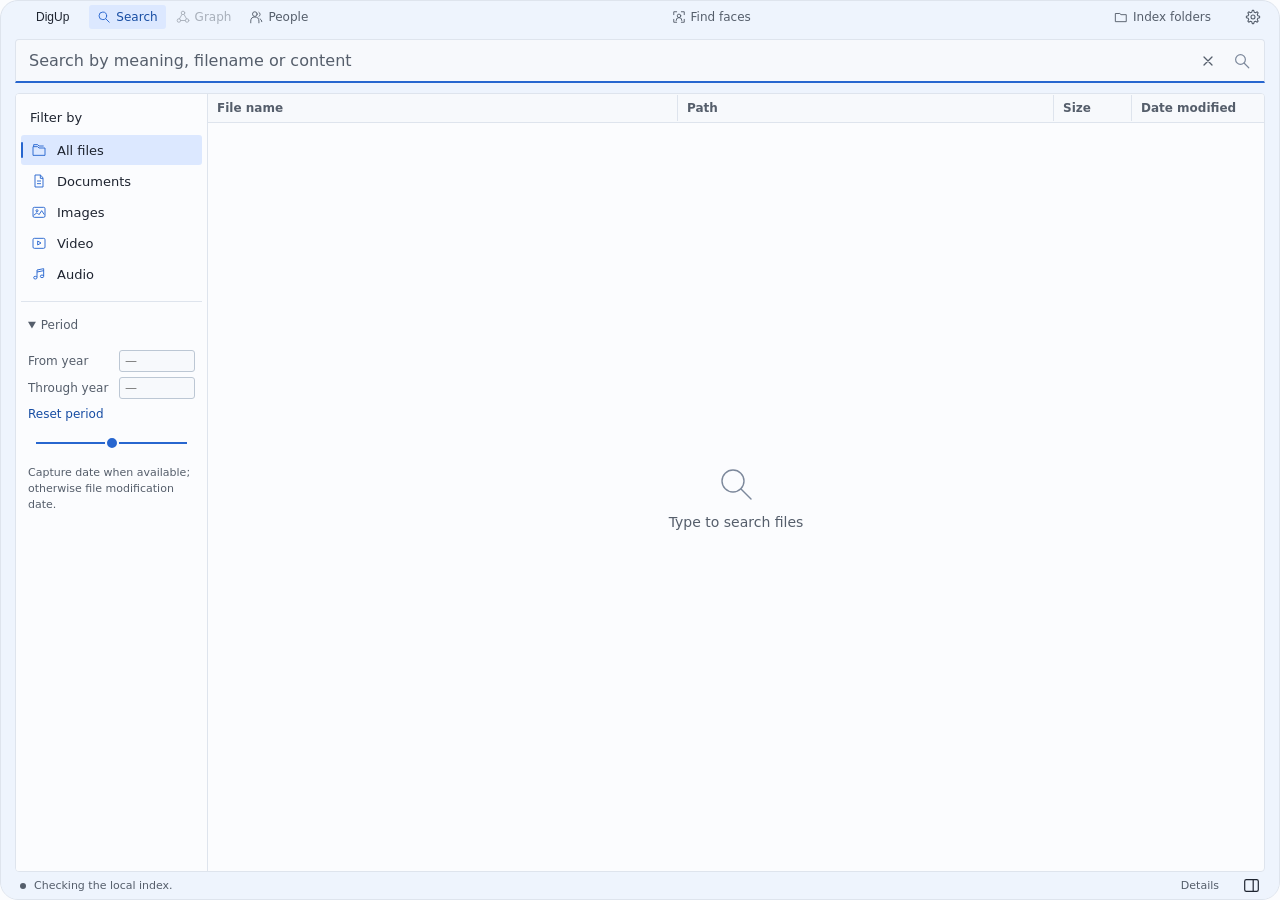
==== commit 70e9e765: "Restore Windows taskbar and close controls and expose index folders" ====
--- a/shell/ui/index.html
+++ b/shell/ui/index.html
@@ -20,9 +20,15 @@
       <button id="graph-toggle" type="button" aria-expanded="false" aria-controls="graph-view" disabled title="Select a search result to explore related files" data-i18n-title="Select a search result to explore related files"><svg viewBox="0 0 24 24" aria-hidden="true"><circle cx="12" cy="5" r="3"/><circle cx="5" cy="18" r="3"/><circle cx="19" cy="18" r="3"/><path d="m10 8-4 7m8-7 4 7M8 18h8"/></svg><span data-i18n="Graph">Graph</span></button>
       <button id="people-toggle" type="button" aria-expanded="false" aria-controls="people-view"><svg viewBox="0 0 24 24" aria-hidden="true"><circle cx="10" cy="7" r="4"/><path d="M3 22v-3a7 7 0 0 1 14 0v3M17 4a4 4 0 0 1 0 7m2 4a6 6 0 0 1 3 5"/></svg><span data-i18n="People">People</span><span id="people-pending-badge" class="people-pending-badge" hidden></span></button>
       <button id="faces-toggle" class="context-action" type="button" aria-expanded="false" aria-controls="faces-view"><svg viewBox="0 0 24 24" aria-hidden="true"><path d="M8 3H3v5m13-5h5v5M3 16v5h5m13-5v5h-5"/><circle cx="12" cy="10" r="3"/><path d="M7 18a5 5 0 0 1 10 0"/></svg><span data-i18n="Find faces">Find faces</span></button>
+      <button id="index-folders" type="button" aria-haspopup="dialog"><svg viewBox="0 0 24 24" aria-hidden="true"><path d="M3 6h7l2 2h9v12H3z"/></svg><span data-i18n="Index folders">Index folders</span></button>
     </nav>
       <button id="settings-toggle" type="button" class="quiet-button icon-button" aria-label="Settings" data-i18n-aria-label="Settings" aria-expanded="false" aria-controls="workspace-drawer"><svg viewBox="0 0 24 24" aria-hidden="true"><path d="M19.277 10.186 21.945 10.955 21.945 13.045 19.277 13.814 18.429 15.863 19.771 18.293 18.293 19.771 15.863 18.429 13.814 19.277 13.045 21.945 10.955 21.945 10.186 19.277 8.137 18.429 5.707 19.771 4.229 18.293 5.571 15.863 4.723 13.814 2.055 13.045 2.055 10.955 4.723 10.186 5.571 8.137 4.229 5.707 5.707 4.229 8.137 5.571 10.186 4.723 10.955 2.055 13.045 2.055 13.814 4.723 15.863 5.571 18.293 4.229 19.771 5.707 18.429 8.137Z" stroke-linejoin="round"/><circle cx="12" cy="12" r="3"/></svg></button>
+      <div class="window-controls">
+        <button id="window-minimize" class="icon-button" type="button" aria-label="Minimize" title="Minimize" data-i18n-aria-label="Minimize" data-i18n-title="Minimize"><svg viewBox="0 0 16 16" aria-hidden="true"><path d="M3 8.5h10"/></svg></button>
+        <button id="window-close" class="icon-button" type="button" aria-label="Quit DigUp" title="Quit DigUp" data-i18n-aria-label="Quit DigUp" data-i18n-title="Quit DigUp"><svg viewBox="0 0 16 16" aria-hidden="true"><path d="m3 3 10 10m0-10L3 13"/></svg></button>
+      </div>
     </header>
+    <p id="window-error" role="alert" hidden></p>
     <div class="field"><div class="search-field"><svg class="glass" viewBox="0 0 24 24" aria-hidden="true"><circle cx="10" cy="10" r="6.5"/><path d="m15 15 6 6"/></svg><input id="query" type="text" autocomplete="off" autocorrect="off" spellcheck="false" aria-label="Search" data-i18n-aria-label="Search" placeholder="Search by meaning, filename or content" data-i18n-placeholder="Search by meaning, filename or content"><button id="query-clear" type="button" class="icon-button" aria-label="Clear search" data-i18n-aria-label="Clear search"><svg viewBox="0 0 20 20" aria-hidden="true"><path d="m5 5 10 10M15 5 5 15"/></svg></button></div></div>
     <aside id="workspace-drawer" class="workspace-drawer" aria-labelledby="workspace-drawer-title" hidden>
       <div class="drawer-heading"><h2 id="workspace-drawer-title" data-i18n="Index and settings">Index and settings</h2><button id="drawer-close" type="button" class="quiet-button icon-button" aria-label="Close" data-i18n-aria-label="Close"><svg viewBox="0 0 20 20" aria-hidden="true"><path d="m5 5 10 10M15 5 5 15"/></svg></button></div>
--- a/shell/ui/workspace.css
+++ b/shell/ui/workspace.css
@@ -157,6 +157,18 @@
 .desktop-title .workspace-nav button[aria-current="page"]::after { content: none; }
 .desktop-title #settings-toggle { height: 26px; width: 28px; padding: 5px; color: var(--ui-muted); }
 .desktop-title #settings-toggle svg { width: 16px; height: 16px; }
+.desktop-title #index-folders { margin-inline-start: auto; }
+.window-controls { display: none; }
+.platform-windows .window-controls { display: flex; align-self: stretch; flex: none; }
+.window-controls button { height: 100%; width: 38px; border: 0; border-radius: 0; background: transparent; color: var(--ui-ink); }
+.window-controls svg { width: 12px; height: 12px; stroke-width: 1.3; }
+.window-controls button:hover { background: var(--ui-hover); }
+#window-close:hover { background: #c42b1c; color: white; }
+#window-error { margin: 0; padding: 4px 14px; color: var(--text); }
+@media (max-width: 640px) {
+  .desktop-title .workspace-nav button:not(#index-folders) > span:not(.people-pending-badge) { position: absolute; width: 1px; height: 1px; overflow: hidden; clip-path: inset(50%); }
+  .desktop-title .window-controls button { width: 28px; }
+}
 .panel .field, .panel:is(.graph-active,.faces-active,.people-active) .field {
   height: 60px; padding: 6px 14px 10px; background: var(--ui-chrome); border: 0;
 }
@@ -167,6 +179,8 @@
 #query-clear { height: 26px; width: 26px; padding: 5px; }
 #query-clear:disabled { visibility: hidden; }
 .workspace-body { display: flex; flex: 1; min-height: 0; margin: 0 14px; background: var(--ui-paper); border: 1px solid var(--ui-rule); border-radius: 4px; overflow: hidden; }
+/* The graph camera and minimap share the entire window width. */
+.panel.graph-active .workspace-body { margin-inline: 0; border-inline: 0; border-radius: 0; }
 .workspace-content { display: flex; flex: 1; flex-direction: column; min-width: 0; min-height: 0; }
 #search-filters { width: clamp(172px,15vw,210px); overflow: auto; border-right: 1px solid var(--ui-rule); background: var(--ui-paper); padding: 10px 5px; }
 .filter-heading { font-size: 13px; font-weight: 500; margin: 6px 9px 10px; }
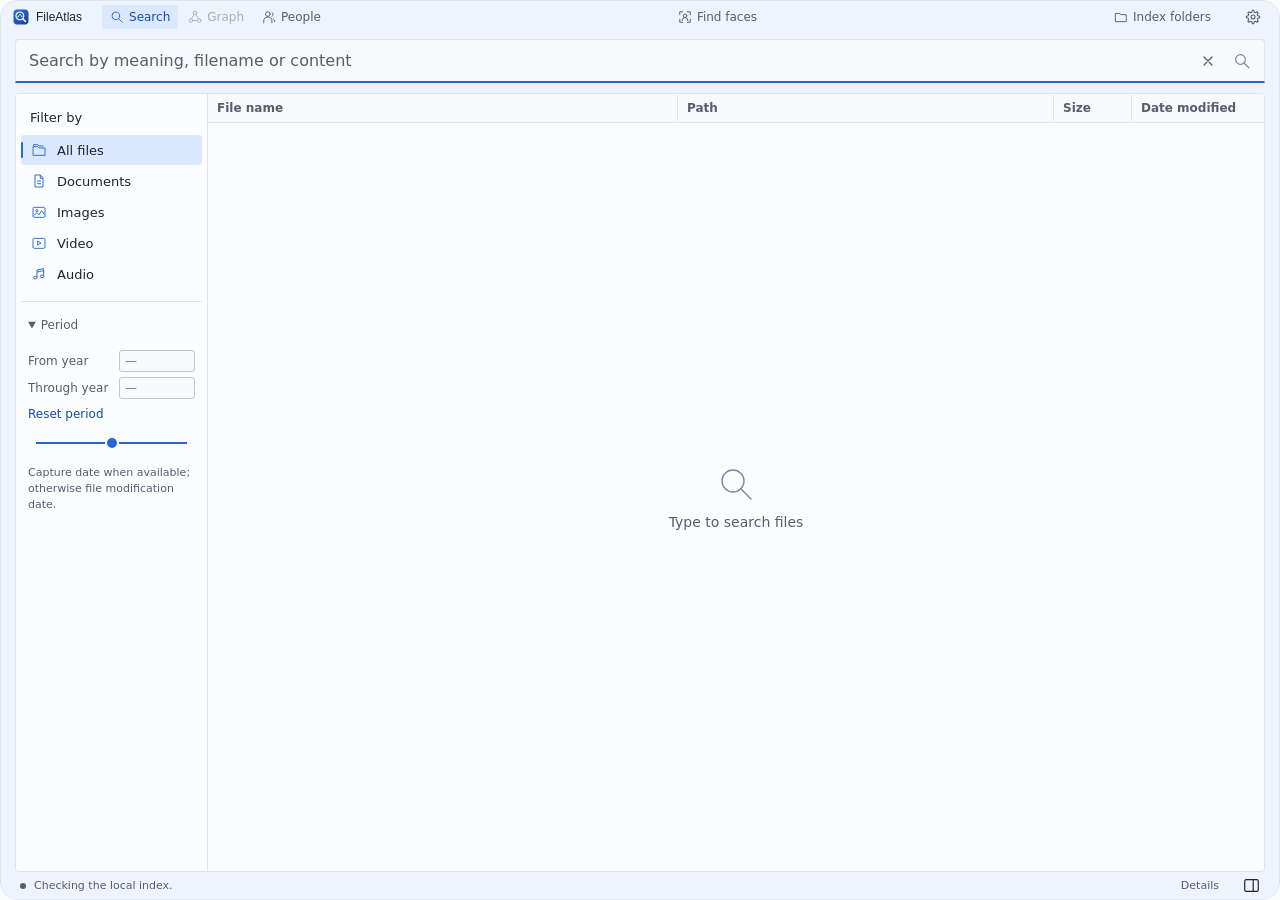
==== commit fb269e05: "Release FileAtlas 1.0.0 for Windows with legacy index and installer compatibility" ====
--- a/shell/ui/index.html
+++ b/shell/ui/index.html
@@ -2,7 +2,7 @@
 <html lang="en">
 <head>
   <meta charset="utf-8">
-  <title>DigUp</title>
+  <title>FileAtlas</title>
   <link rel="stylesheet" href="desktop-theme.css">
   <link rel="stylesheet" href="panel.css">
   <link rel="stylesheet" href="graph.css">
@@ -14,7 +14,7 @@
 <body>
   <main id="panel" class="panel">
     <header class="desktop-title">
-      <div class="app-brand"><img src="icon.png" alt="">DigUp</div>
+      <div class="app-brand"><img src="icon.png" alt="">FileAtlas</div>
       <nav class="workspace-nav" aria-label="Workspace" data-i18n-aria-label="Workspace">
       <button id="search-toggle" type="button" aria-current="page"><svg viewBox="0 0 24 24" aria-hidden="true"><circle cx="10" cy="10" r="6.5"/><path d="m15 15 6 6"/></svg><span data-i18n="Search">Search</span></button>
       <button id="graph-toggle" type="button" aria-expanded="false" aria-controls="graph-view" disabled title="Select a search result to explore related files" data-i18n-title="Select a search result to explore related files"><svg viewBox="0 0 24 24" aria-hidden="true"><circle cx="12" cy="5" r="3"/><circle cx="5" cy="18" r="3"/><circle cx="19" cy="18" r="3"/><path d="m10 8-4 7m8-7 4 7M8 18h8"/></svg><span data-i18n="Graph">Graph</span></button>
@@ -25,7 +25,7 @@
       <button id="settings-toggle" type="button" class="quiet-button icon-button" aria-label="Settings" data-i18n-aria-label="Settings" aria-expanded="false" aria-controls="workspace-drawer"><svg viewBox="0 0 24 24" aria-hidden="true"><path d="M19.277 10.186 21.945 10.955 21.945 13.045 19.277 13.814 18.429 15.863 19.771 18.293 18.293 19.771 15.863 18.429 13.814 19.277 13.045 21.945 10.955 21.945 10.186 19.277 8.137 18.429 5.707 19.771 4.229 18.293 5.571 15.863 4.723 13.814 2.055 13.045 2.055 10.955 4.723 10.186 5.571 8.137 4.229 5.707 5.707 4.229 8.137 5.571 10.186 4.723 10.955 2.055 13.045 2.055 13.814 4.723 15.863 5.571 18.293 4.229 19.771 5.707 18.429 8.137Z" stroke-linejoin="round"/><circle cx="12" cy="12" r="3"/></svg></button>
       <div class="window-controls">
         <button id="window-minimize" class="icon-button" type="button" aria-label="Minimize" title="Minimize" data-i18n-aria-label="Minimize" data-i18n-title="Minimize"><svg viewBox="0 0 16 16" aria-hidden="true"><path d="M3 8.5h10"/></svg></button>
-        <button id="window-close" class="icon-button" type="button" aria-label="Quit DigUp" title="Quit DigUp" data-i18n-aria-label="Quit DigUp" data-i18n-title="Quit DigUp"><svg viewBox="0 0 16 16" aria-hidden="true"><path d="m3 3 10 10m0-10L3 13"/></svg></button>
+        <button id="window-close" class="icon-button" type="button" aria-label="Quit FileAtlas" title="Quit FileAtlas" data-i18n-aria-label="Quit FileAtlas" data-i18n-title="Quit FileAtlas"><svg viewBox="0 0 16 16" aria-hidden="true"><path d="m3 3 10 10m0-10L3 13"/></svg></button>
       </div>
     </header>
     <p id="window-error" role="alert" hidden></p>
